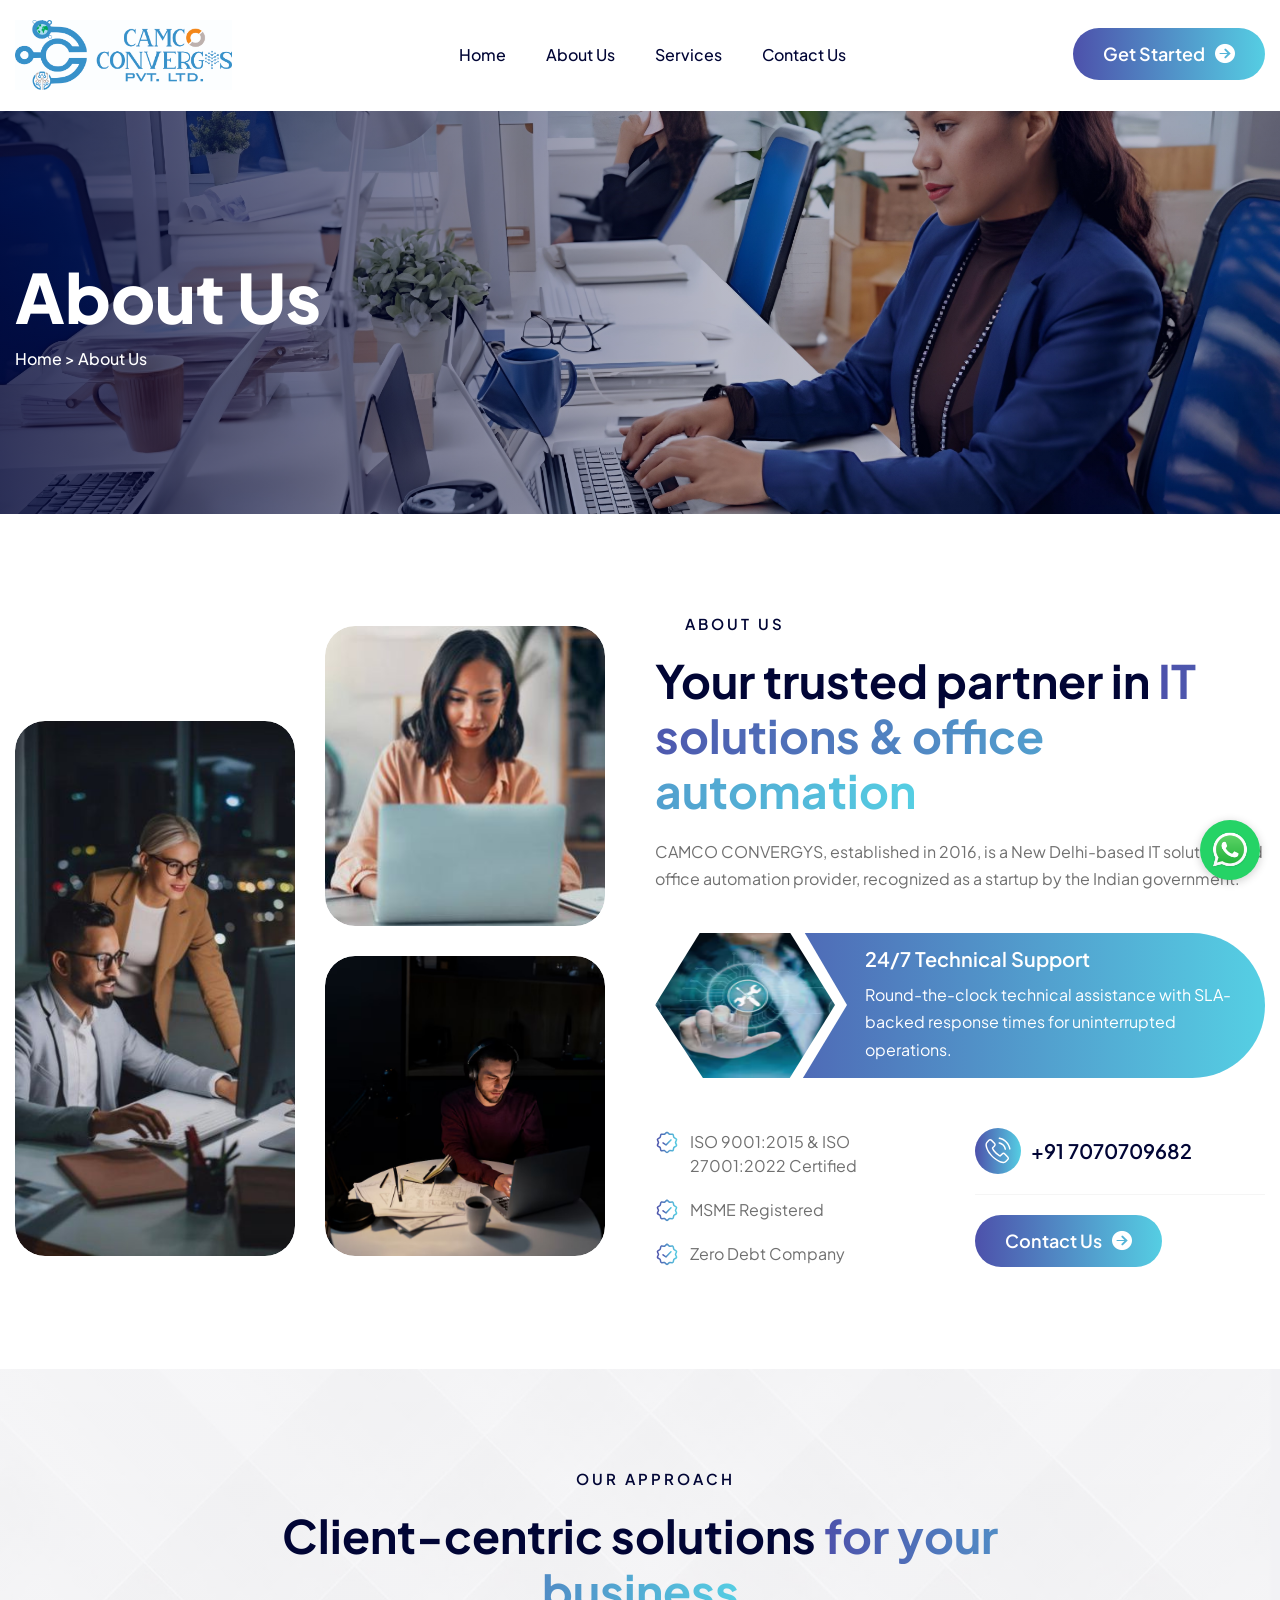
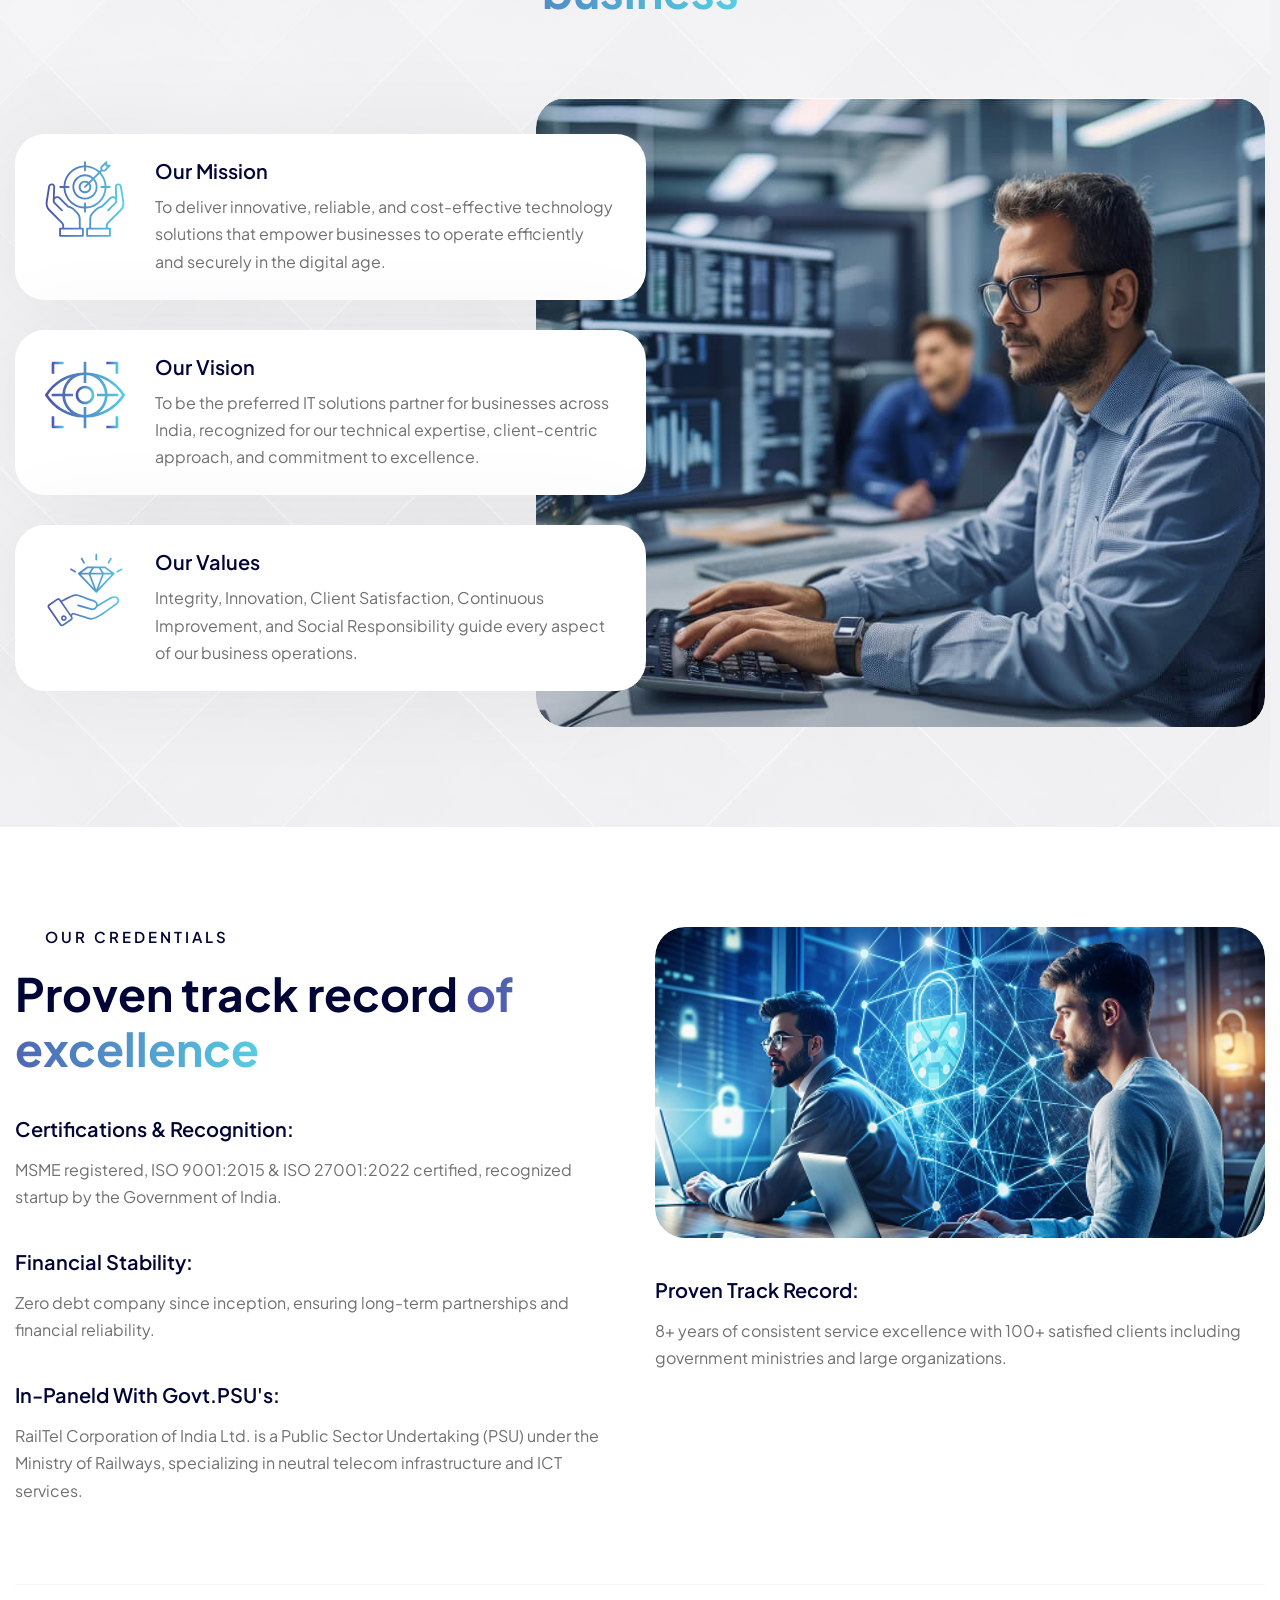
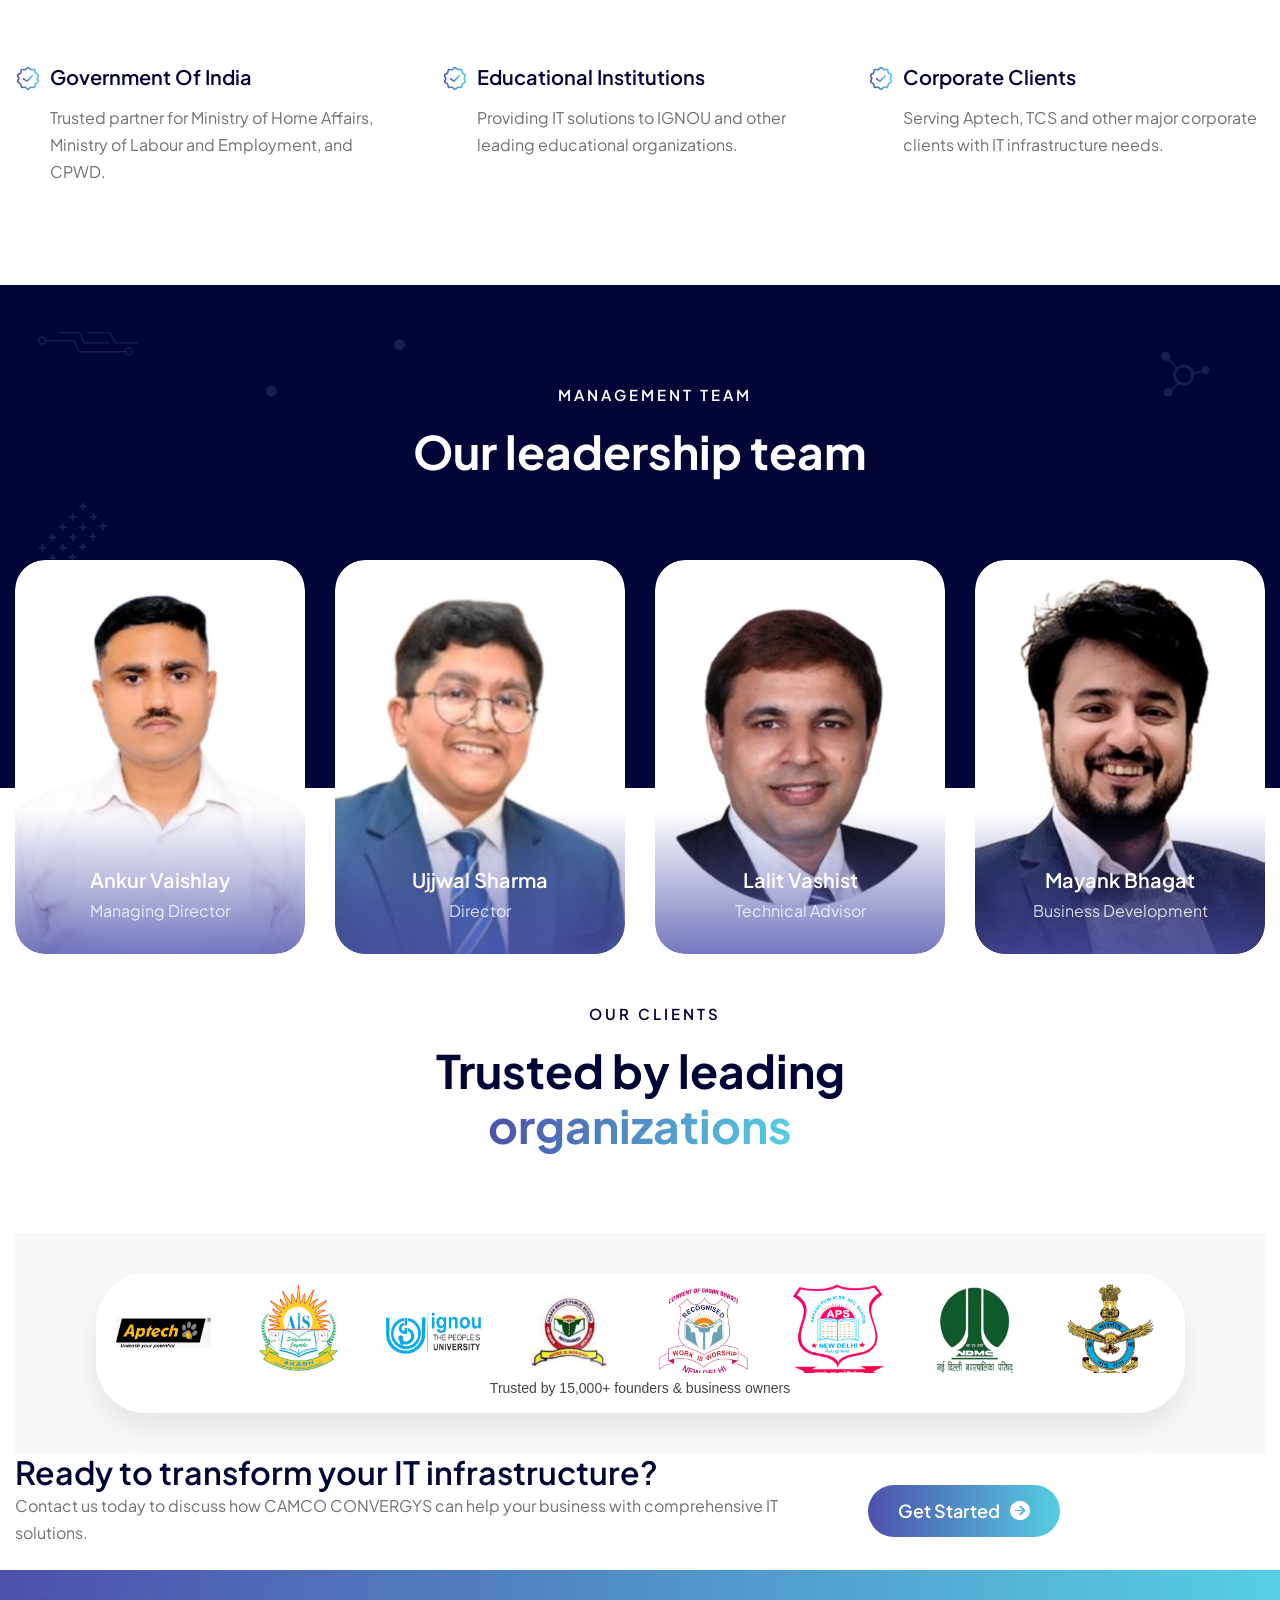
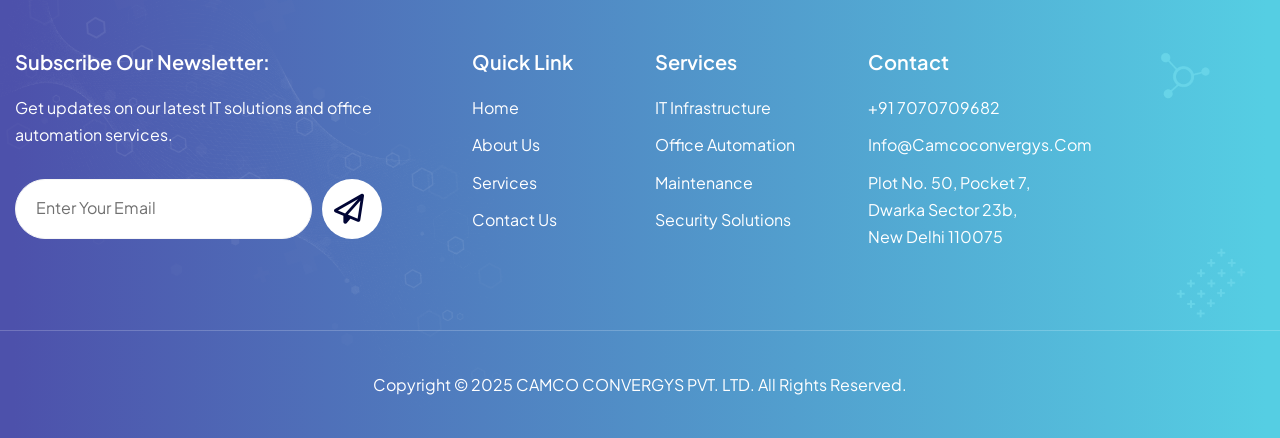
==== about.html @ 00eae4d6 "Initial" ====
<!doctype html>
<html lang="en">
  <head>
    <!-- Meta -->
    <meta charset="utf-8" />
    <meta http-equiv="X-UA-Compatible" content="IE=edge" />
    <meta
      name="viewport"
      content="width=device-width, initial-scale=1.0, maximum-scale=1"
    />
    <meta
      name="description"
      content="CAMCO CONVERGYS - IT Solutions and Office Automation Provider"
    />
    <meta
      name="keywords"
      content="IT solutions, office automation, security, infrastructure, technology"
    />
    <meta name="author" content="CAMCO CONVERGYS" />
    <!-- Page Title -->
    <title>About Us - CAMCO CONVERGYS</title>
    <!-- Favicon Icon -->
    <link rel="shortcut icon" type="image/x-icon" href="images/favicon.png" />
    <!-- Google Fonts Css-->
    <link rel="preconnect" href="https://fonts.googleapis.com/" />
    <link rel="preconnect" href="https://fonts.gstatic.com/" crossorigin />
    <link
      href="https://fonts.googleapis.com/css2?family=Plus+Jakarta+Sans:ital,wght@0,200..800;1,200..800&amp;display=swap"
      rel="stylesheet"
    />
    <!-- Bootstrap Css -->
    <link href="css/bootstrap.min.css" rel="stylesheet" media="screen" />
    <!-- SlickNav Css -->
    <link href="css/slicknav.min.css" rel="stylesheet" />
    <!-- Swiper Css -->
    <link rel="stylesheet" href="css/swiper-bundle.min.css" />
    <!-- Font Awesome Icon Css-->
    <link href="css/all.min.css" rel="stylesheet" media="screen" />
    <!-- Animated Css -->
    <link href="css/animate.css" rel="stylesheet" />
    <!-- Magnific Popup Core Css File -->
    <link rel="stylesheet" href="css/magnific-popup.css" />
    <!-- Mouse Cursor Css File -->
    <link rel="stylesheet" href="css/mousecursor.css" />
    <!-- Main Custom Css -->
    <link href="css/custom.css" rel="stylesheet" media="screen" />
  </head>

  <body>
    <!-- Header Start -->
    <header class="main-header">
      <div class="header-sticky">
        <nav class="navbar navbar-expand-lg">
          <div class="container">
            <!-- Logo Start -->
            <a class="navbar-brand" href="index.html">
              <img
                src="images/logo.jpg"
                alt="CAMCO CONVERGYS Logo"
                style="height: 70px"
              />
            </a>
            <!-- Logo End -->

            <!-- Main Menu Start -->
            <div class="collapse navbar-collapse main-menu">
              <div class="nav-menu-wrapper">
                <ul class="navbar-nav mr-auto" id="menu">
                  <li class="nav-item">
                    <a class="nav-link" href="index.html">Home</a>
                  </li>
                  <li class="nav-item">
                    <a class="nav-link" href="about.html">About Us</a>
                  </li>
                  <li class="nav-item">
                    <a class="nav-link" href="services.html">Services</a>
                  </li>
                  <li class="nav-item">
                    <a class="nav-link" href="contact.html">Contact Us</a>
                  </li>
                </ul>
              </div>

              <!-- Header Btn Start -->
              <div class="header-btn">
                <a href="contact.html" class="btn-default">get started</a>
              </div>
              <!-- Header Btn End -->
            </div>
            <!-- Main Menu End -->
            <div class="navbar-toggle"></div>
          </div>
        </nav>
        <div class="responsive-menu"></div>
      </div>
    </header>

    <!-- WhatsApp Floating Button -->
    <a
      href="https://wa.me/7070709682"
      class="whatsapp-float"
      target="_blank"
      aria-label="Chat on WhatsApp"
    >
      <img src="images/WhatsApp_icon.webp" alt="WhatsApp" />
    </a>

    <style>
      .whatsapp-float {
        position: fixed;
        bottom: 20px;
        right: 20px;
        z-index: 99999;
        background-color: #25d366;
        border-radius: 50%;
        padding: 10px;
        box-shadow: 0 2px 10px rgba(0, 0, 0, 0.2);
        transition: transform 0.3s ease;
      }

      .whatsapp-float:hover {
        transform: scale(1.1);
      }

      .whatsapp-float img {
        width: 40px;
        height: 40px;
        display: block;
      }

      @media (max-width: 768px) {
        .whatsapp-float {
          bottom: 15px;
          right: 15px;
        }

        .whatsapp-float img {
          width: 35px;
          height: 35px;
        }
      }
    </style>
    <!-- Header End -->

    <!-- Page Header Start -->
    <div class="page-header parallaxie">
      <div class="container">
        <div class="row align-items-center">
          <div class="col-lg-12">
            <!-- Page Header Box Start -->
            <div class="page-header-box">
              <h1 class="wow fadeInUp" data-cursor="-opaque">About Us</h1>
              <nav class="wow fadeInUp" data-wow-delay="0.2s">
                <ol class="breadcrumb">
                  <li class="breadcrumb-item">
                    <a href="index.html">Home</a> &gt; About us
                  </li>
                </ol>
              </nav>
            </div>
            <!-- Page Header Box End -->
          </div>
        </div>
      </div>
    </div>
    <!-- Page Header End -->

    <!-- About Us Section Start -->
    <div class="about-us">
      <div class="container">
        <div class="row align-items-center">
          <div class="col-lg-6">
            <!-- About Us Image Start -->
            <div class="about-us-image">
              <!-- About Image Box Start -->
              <div class="about-image-box about-img-1">
                <figure class="image-anime reveal">
                  <img src="images/about-image-1.jpg" alt="CAMCO Office" />
                </figure>
              </div>
              <!-- About Image Box End -->

              <!-- About Image Box Start -->
              <div class="about-image-box">
                <div class="about-img-2">
                  <figure class="image-anime reveal">
                    <img src="images/about-image-2.jpg" alt="CAMCO Team" />
                  </figure>
                </div>

                <div class="about-img-3">
                  <figure class="image-anime reveal">
                    <img
                      src="images/about-image-3.jpg"
                      alt="CAMCO Infrastructure"
                    />
                  </figure>
                </div>
              </div>
              <!-- About Image Box Start -->
            </div>
            <!-- About Us Image End -->
          </div>

          <div class="col-lg-6">
            <!-- About Us Content Start -->
            <div class="about-us-content">
              <!-- Section Title Start -->
              <div class="section-title">
                <h3 class="wow fadeInUp">about us</h3>
                <h2
                  class="wow fadeInUp"
                  data-wow-delay="0.2s"
                  data-cursor="-opaque"
                >
                  Your trusted partner in
                  <span>IT solutions & office automation</span>
                </h2>
                <p class="wow fadeInUp" data-wow-delay="0.4s">
                  CAMCO CONVERGYS, established in 2016, is a New Delhi-based IT
                  solutions and office automation provider, recognized as a
                  startup by the Indian government.
                </p>
              </div>
              <!-- Section Title End -->

              <!-- About Us Body Start -->
              <div class="about-us-body wow fadeInUp" data-wow-delay="0.6s">
                <!-- About Us Body Image Start -->
                <div class="about-us-body-img">
                  <figure class="image-anime">
                    <img src="images/about-body-img.png" alt="24/7 Support" />
                  </figure>
                </div>
                <!-- About Us Body Image End -->

                <!-- About Us Body Content Start -->
                <div class="about-us-body-content">
                  <h3>24/7 Technical Support</h3>
                  <p>
                    Round-the-clock technical assistance with SLA-backed
                    response times for uninterrupted operations.
                  </p>
                </div>
                <!-- About Us Body Content End -->
              </div>
              <!-- About Us Body End -->

              <!-- About Us Footer Start -->
              <div class="about-us-footer wow fadeInUp" data-wow-delay="0.8s">
                <!-- About Footer List Start -->
                <div class="about-footer-list">
                  <ul>
                    <li>ISO 9001:2015 & ISO 27001:2022 Certified</li>
                    <li>MSME Registered</li>
                    <li>Zero Debt Company</li>
                  </ul>
                </div>
                <!-- About Footer List End -->

                <!-- About Footer Content Start -->
                <div class="about-footer-content">
                  <!-- About Content Button Start -->
                  <div class="about-contact-btn">
                    <div class="icon-box">
                      <img src="images/icon-phone.svg" alt="Call Us" />
                    </div>

                    <div class="about-footer-btn-content">
                      <h3><a href="tel:+917070709682">+91 7070709682</a></h3>
                    </div>
                  </div>
                  <!-- About Content Button End -->

                  <!-- About Footer Button Start -->
                  <div class="about-footer-btn">
                    <a href="contact.html" class="btn-default">contact us</a>
                  </div>
                  <!-- About Footer Button End -->
                </div>
                <!-- About Footer Content End -->
              </div>
              <!-- About Us Footer End -->
            </div>
            <!-- About Us Content End -->
          </div>
        </div>
      </div>
    </div>
    <!-- About Us Section End -->

    <!-- Our Approach Section Start -->
    <div class="our-approach parallaxie">
      <div class="container">
        <div class="row section-row">
          <div class="col-lg-12">
            <!-- Section Title Start -->
            <div class="section-title">
              <h3 class="wow fadeInUp">Our Approach</h3>
              <h2
                class="wow fadeInUp"
                data-wow-delay="0.2s"
                data-cursor="-opaque"
              >
                Client-centric solutions <span>for your business</span>
              </h2>
            </div>
            <!-- Section Title End -->
          </div>
        </div>

        <div class="row align-items-center no-gutters">
          <div class="col-lg-5">
            <!-- Our Approach Content Start -->
            <div class="our-approach-content">
              <!-- Mission Vision Item Start -->
              <div class="mission-vision-item wow fadeInUp">
                <div class="icon-box">
                  <img src="images/icon-our-mission.svg" alt="Mission" />
                </div>
                <div class="mission-vision-content">
                  <h3>Our Mission</h3>
                  <p>
                    To deliver innovative, reliable, and cost-effective
                    technology solutions that empower businesses to operate
                    efficiently and securely in the digital age.
                  </p>
                </div>
              </div>
              <!-- Mission Vision Item End -->

              <!-- Mission Vision Item Start -->
              <div
                class="mission-vision-item wow fadeInUp"
                data-wow-delay="0.2s"
              >
                <div class="icon-box">
                  <img src="images/icon-our-vision.svg" alt="Vision" />
                </div>
                <div class="mission-vision-content">
                  <h3>Our Vision</h3>
                  <p>
                    To be the preferred IT solutions partner for businesses
                    across India, recognized for our technical expertise,
                    client-centric approach, and commitment to excellence.
                  </p>
                </div>
              </div>
              <!-- Mission Vision Item End -->

              <!-- Mission Vision Item Start -->
              <div
                class="mission-vision-item wow fadeInUp"
                data-wow-delay="0.4s"
              >
                <div class="icon-box">
                  <img src="images/icon-our-value.svg" alt="Values" />
                </div>
                <div class="mission-vision-content">
                  <h3>Our Values</h3>
                  <p>
                    Integrity, Innovation, Client Satisfaction, Continuous
                    Improvement, and Social Responsibility guide every aspect of
                    our business operations.
                  </p>
                </div>
              </div>
              <!-- Mission Vision Item End -->
            </div>
            <!-- Our Approach Content End -->
          </div>

          <div class="col-lg-7">
            <!-- Our Approach Image Start -->
            <div class="our-approach-image">
              <figure class="image-anime reveal">
                <img src="images/our-approach-image.jpg" alt="CAMCO Approach" />
              </figure>
            </div>
            <!-- Our Approach Image End -->
          </div>
        </div>
      </div>
    </div>
    <!-- Our Approach Section End -->

    <!-- Our Security Section Start -->
    <div class="our-security">
      <div class="container">
        <div class="row">
          <div class="col-lg-6">
            <!-- Our Security Content Start -->
            <div class="our-security-content">
              <!-- Section Title Start -->
              <div class="section-title">
                <h3 class="wow fadeInUp">Our credentials</h3>
                <h2
                  class="wow fadeInUp"
                  data-wow-delay="0.2s"
                  data-cursor="-opaque"
                >
                  Proven track record <span>of excellence</span>
                </h2>
              </div>
              <!-- Section Title End -->

              <!-- Security Content Box Start -->
              <div class="security-content-box">
                <!-- Security Content Item Start -->
                <div
                  class="security-content-item wow fadeInUp"
                  data-wow-delay="0.4s"
                >
                  <h3>Certifications & Recognition:</h3>
                  <p>
                    MSME registered, ISO 9001:2015 & ISO 27001:2022 certified,
                    recognized startup by the Government of India.
                  </p>
                </div>
                <!-- Security Content Item End -->

                <!-- Security Content Item Start -->
                <div
                  class="security-content-item wow fadeInUp"
                  data-wow-delay="0.6s"
                >
                  <h3>Financial Stability:</h3>
                  <p>
                    Zero debt company since inception, ensuring long-term
                    partnerships and financial reliability.
                  </p>
                </div>
                <!-- Security Content Item End -->

                <!-- NEW RailTel Content Item Start -->
                <div
                  class="security-content-item wow fadeInUp"
                  data-wow-delay="0.8s"
                >
                  <h3>In-paneld with Govt.PSU's:</h3>
                  <p>
                    RailTel Corporation of India Ltd. is a Public Sector
                    Undertaking (PSU) under the Ministry of Railways,
                    specializing in neutral telecom infrastructure and ICT
                    services.
                  </p>
                </div>
                <!-- NEW RailTel Content Item End -->
              </div>
              <!-- Security Content Box End -->
            </div>
            <!-- Our Security Content End -->
          </div>

          <div class="col-lg-6">
            <!-- Our Security Image Content Start -->
            <div class="our-security-image-content">
              <!-- Security Image Start -->
              <div class="security-image order-lg-1 order-2">
                <figure class="image-anime reveal">
                  <img
                    src="images/our-security-image.jpg"
                    alt="CAMCO Credentials"
                  />
                </figure>
              </div>
              <!-- Security Image End -->

              <!-- Security Content Item Start -->
              <div
                class="security-content-item order-lg-2 order-1 wow fadeInUp"
              >
                <h3>Proven Track Record:</h3>
                <p>
                  8+ years of consistent service excellence with 100+ satisfied
                  clients including government ministries and large
                  organizations.
                </p>
              </div>
              <!-- Security Content Item End -->
            </div>
            <!-- Our Security Image Content End -->
          </div>
          <div class="col-lg-12">
            <!-- Security List Start -->
            <div class="security-list">
              <!-- Security List Item Start -->
              <div class="security-list-item wow fadeInUp">
                <h3>Government of India</h3>
                <p>
                  Trusted partner for Ministry of Home Affairs, Ministry of
                  Labour and Employment, and CPWD.
                </p>
              </div>
              <!-- Security List Item End -->

              <!-- Security List Item Start -->
              <div
                class="security-list-item wow fadeInUp"
                data-wow-delay="0.2s"
              >
                <h3>Educational Institutions</h3>
                <p>
                  Providing IT solutions to IGNOU and other leading educational
                  organizations.
                </p>
              </div>
              <!-- Security List Item End -->

              <!-- Security List Item Start -->
              <div
                class="security-list-item wow fadeInUp"
                data-wow-delay="0.4s"
              >
                <h3>Corporate Clients</h3>
                <p>
                  Serving Aptech, TCS and other major corporate clients with IT
                  infrastructure needs.
                </p>
              </div>
              <!-- Security List Item End -->

              <!-- NEW RailTel List Item Start -->
              <!-- <div class="security-list-item wow fadeInUp" data-wow-delay="0.6s">
                            <h3>PSU Collaborations</h3>
                            <p>Partnering with PSUs for specialized ICT infrastructure and telecom solutions.</p>
                        </div> -->
              <!-- NEW RailTel List Item End -->
            </div>
            <!-- Security List End -->
          </div>
        </div>
      </div>
    </div>
    <!-- Our Security Section End -->

    <!-- Our Team Section Start -->
    <div class="our-team">
      <div class="container">
        <div class="row section-row">
          <div class="col-lg-12">
            <!-- Section Title Start -->
            <div class="section-title dark-section">
              <h3 class="wow fadeInUp">Management team</h3>
              <h2
                class="wow fadeInUp"
                data-wow-delay="0.2s"
                data-cursor="-opaque"
              >
                Our leadership team
              </h2>
            </div>
            <!-- Section Title End -->
          </div>
        </div>

        <div class="row">
          <div class="col-lg-3 col-md-6">
            <!-- Team Item Start -->
            <div class="team-item wow fadeInUp">
              <!-- Team Image Start -->
              <div class="team-image">
                <a href="team-single.html" data-cursor-text="View">
                  <figure class="image-anime">
                    <img src="images/team-1.jpg" alt="Ankur Vaishlay" />
                  </figure>
                </a>

                <!-- Team Social Icon Start -->
                <div class="team-social-icon">
                  <ul>
                    <li>
                      <a href="#"><i class="fa-brands fa-linkedin-in"></i></a>
                    </li>
                  </ul>
                </div>
                <!-- Team Social Icon End -->
              </div>
              <!-- Team Image End -->

              <!-- Team Content Start -->
              <div class="team-content">
                <h3><a href="team-single.html">Ankur Vaishlay</a></h3>
                <p>Managing Director</p>
              </div>
              <!-- Team Content End -->
            </div>
            <!-- Team Item End -->
          </div>

          <div class="col-lg-3 col-md-6">
            <!-- Team Item Start -->
            <div class="team-item wow fadeInUp" data-wow-delay="0.2s">
              <!-- Team Image Start -->
              <div class="team-image">
                <a href="team-single.html" data-cursor-text="View">
                  <figure class="image-anime">
                    <img src="images/team-2.jpg" alt="Ujjwal Sharma" />
                  </figure>
                </a>

                <!-- Team Social Icon Start -->
                <div class="team-social-icon">
                  <ul>
                    <li>
                      <a href="#"><i class="fa-brands fa-linkedin-in"></i></a>
                    </li>
                  </ul>
                </div>
                <!-- Team Social Icon End -->
              </div>
              <!-- Team Image End -->

              <!-- Team Content Start -->
              <div class="team-content">
                <h3><a href="team-single.html">Ujjwal Sharma</a></h3>
                <p>Director</p>
              </div>
              <!-- Team Content End -->
            </div>
            <!-- Team Item End -->
          </div>

          <div class="col-lg-3 col-md-6">
            <!-- Team Item Start -->
            <div class="team-item wow fadeInUp" data-wow-delay="0.4s">
              <!-- Team Image Start -->
              <div class="team-image">
                <a href="team-single.html" data-cursor-text="View">
                  <figure class="image-anime">
                    <img src="images/team-3.jpg" alt="Lalit Vashist" />
                  </figure>
                </a>

                <!-- Team Social Icon Start -->
                <div class="team-social-icon">
                  <ul>
                    <li>
                      <a href="#"><i class="fa-brands fa-linkedin-in"></i></a>
                    </li>
                  </ul>
                </div>
                <!-- Team Social Icon End -->
              </div>
              <!-- Team Image End -->

              <!-- Team Content Start -->
              <div class="team-content">
                <h3><a href="team-single.html">Lalit Vashist</a></h3>
                <p>Technical Advisor</p>
              </div>
              <!-- Team Content End -->
            </div>
            <!-- Team Item End -->
          </div>

          <div class="col-lg-3 col-md-6">
            <!-- Team Item Start -->
            <div class="team-item wow fadeInUp" data-wow-delay="0.6s">
              <!-- Team Image Start -->
              <div class="team-image">
                <a href="team-single.html" data-cursor-text="View">
                  <figure class="image-anime">
                    <img src="images/team-4.jpg" alt="Mayank Bhagat" />
                  </figure>
                </a>

                <!-- Team Social Icon Start -->
                <div class="team-social-icon">
                  <ul>
                    <li>
                      <a href="#"><i class="fa-brands fa-linkedin-in"></i></a>
                    </li>
                  </ul>
                </div>
                <!-- Team Social Icon End -->
              </div>
              <!-- Team Image End -->

              <!-- Team Content Start -->
              <div class="team-content">
                <h3><a href="team-single.html">Mayank Bhagat</a></h3>
                <p>Business Development</p>
              </div>
              <!-- Team Content End -->
            </div>
            <!-- Team Item End -->
          </div>
        </div>
      </div>
    </div>
    <!-- Our Team Section End -->

    <!-- Our Clients Section Start -->
    <div class="our-clients">
      <div class="container">
        <div class="row section-row">
          <div class="col-lg-12">
            <!-- Section Title Start -->
            <div class="section-title">
              <h3 class="wow fadeInUp">Our Clients</h3>
              <h2
                class="wow fadeInUp"
                data-wow-delay="0.2s"
                data-cursor="-opaque"
              >
                Trusted by leading <span>organizations</span>
              </h2>
            </div>
            <!-- Section Title End -->
          </div>
        </div>

        <!-- Logo Slider Section -->
        <section class="logo-section">
          <div class="logo-slider-container">
            <div class="logo-slider-wrapper">
              <div class="logo-slider-track">
                <img src="./images/clients/client1.jpg" alt="Logo" />
                <img src="./images/clients/client2.jpg" alt="Logo" />
                <img src="./images/clients/client3.jpg" alt="Logo" />
                <img src="./images/clients/client4.jpg" alt="Logo" />
                <img src="./images/clients/client5.jpg" alt="Logo" />
                <img src="./images/clients/client6.jpg" alt="Logo" />
                <img src="./images/clients/client8.jpg" alt="Logo" />
                <img src="./images/clients/client9.jpg" alt="Logo" />
                <img src="./images/clients/client10.jpg" alt="Logo" />
                <img src="./images/clients/client11.jpg" alt="Logo" />
                <img src="./images/clients/client12.jpg" alt="Logo" />
                <img src="./images/clients/client13.jpg" alt="Logo" />
                <img src="./images/clients/client14.jpg" alt="Logo" />
                <img src="./images/clients/client15.jpg" alt="Logo" />
                <img src="./images/clients/client16.jpg" alt="Logo" />
                <img src="./images/clients/client17.jpg" alt="Logo" />
                <img src="./images/clients/client18.jpg" alt="Logo" />

                <!-- Duplicates for loop -->
                <img src="./images/clients/client1.jpg" alt="Logo" />
                <img src="./images/clients/client2.jpg" alt="Logo" />
                <img src="./images/clients/client3.jpg" alt="Logo" />
                <img src="./images/clients/client4.jpg" alt="Logo" />
                <img src="./images/clients/client5.jpg" alt="Logo" />
                <img src="./images/clients/client6.jpg" alt="Logo" />
                <img src="./images/clients/client8.jpg" alt="Logo" />
                <img src="./images/clients/client9.jpg" alt="Logo" />
                <img src="./images/clients/client10.jpg" alt="Logo" />
                <img src="./images/clients/client11.jpg" alt="Logo" />
                <img src="./images/clients/client12.jpg" alt="Logo" />
                <img src="./images/clients/client13.jpg" alt="Logo" />
                <img src="./images/clients/client14.jpg" alt="Logo" />
                <img src="./images/clients/client15.jpg" alt="Logo" />
                <img src="./images/clients/client16.jpg" alt="Logo" />
                <img src="./images/clients/client17.jpg" alt="Logo" />
                <img src="./images/clients/client18.jpg" alt="Logo" />
              </div>
            </div>
            <div class="slider-text">
              Trusted by 15,000+ founders & business owners
            </div>
          </div>
        </section>

        <style>
          /* Base section styling */
          .logo-section {
            text-align: center;
            padding: 40px 20px;
            font-family: "Segoe UI", sans-serif;
            background-color: #f8f8f8;
          }

          /* Card style */
          .logo-slider-container {
            width: 90%;
            max-width: 1100px;
            margin: 0 auto;
            background: #ffffff;
            border-radius: 50px;
            box-shadow: 0 15px 30px rgba(0, 0, 0, 0.08);
            overflow: hidden;
            position: relative;
            height: 140px;
            /* Increased card height */
            display: flex;
            flex-direction: column;
            justify-content: space-between;
            padding: 10px 0;
          }

          /* Scrolling area */
          .logo-slider-wrapper {
            overflow: hidden;
            width: 100%;
            height: 100px;
            /* Increased height */
          }

          .logo-slider-track {
            display: flex;
            width: max-content;
            animation: scroll 30s linear infinite;
            align-items: center;
          }

          /* Logo style */
          .logo-slider-track img {
            height: 100px;
            /* Increased logo height */
            margin: 0 20px;
            opacity: 1;
            transition: none;
          }

          /* Text inside card */
          .slider-text {
            font-size: 14px;
            color: #444;
            font-weight: 500;
            height: 30px;
            line-height: 30px;
          }

          /* Animation */
          @keyframes scroll {
            0% {
              transform: translateX(0);
            }

            100% {
              transform: translateX(-50%);
            }
          }
        </style>
      </div>
    </div>
    <!-- Our Clients Section End -->

    <!-- CTA Section Start -->
    <div class="cta-section">
      <div class="container">
        <div class="row align-items-center">
          <div class="col-lg-8">
            <div class="cta-content">
              <h2 class="wow fadeInUp">
                Ready to transform your IT infrastructure?
              </h2>
              <p class="wow fadeInUp" data-wow-delay="0.2s">
                Contact us today to discuss how CAMCO CONVERGYS can help your
                business with comprehensive IT solutions.
              </p>
            </div>
          </div>
          <div class="col-lg-4">
            <div class="cta-btn wow fadeInUp" data-wow-delay="0.4s">
              <a href="contact.html" class="btn-default">Get Started</a>
            </div>
          </div>
        </div>
      </div>
    </div>
    <!-- CTA Section End -->

    <!-- Main Footer Section Start -->
    <footer class="main-footer">
      <div class="container">
        <div class="row">
          <div class="col-lg-4">
            <!-- Footer Newsletter Form Start -->
            <div class="footer-links footer-newsletter-form">
              <h3>Subscribe our newsletter:</h3>
              <p>
                Get updates on our latest IT solutions and office automation
                services.
              </p>
              <form id="newsletterForm" action="contact.html" method="POST">
                <div class="form-group">
                  <input
                    type="email"
                    name="email"
                    class="form-control"
                    id="mail"
                    placeholder="Enter Your Email"
                  />
                  <button type="submit" class="newsletter-btn">
                    <i class="fa-regular fa-paper-plane"></i>
                  </button>
                </div>
              </form>
            </div>
            <!-- Footer Newsletter Form End -->
          </div>

          <div class="col-lg-2 col-md-3 col-6">
            <!-- Footer Links Start -->
            <div class="footer-links footer-quick-links">
              <h3>Quick link</h3>
              <ul>
                <li><a href="index.html">home</a></li>
                <li><a href="about.html">about us</a></li>
                <li><a href="services.html">services</a></li>
                <li><a href="contact.html">contact us</a></li>
              </ul>
            </div>
            <!-- Footer Links End -->
          </div>

          <div class="col-lg-2 col-md-3 col-6">
            <!-- Footer Links Start -->
            <div class="footer-links">
              <h3>Services</h3>
              <ul>
                <li><a href="">IT Infrastructure</a></li>
                <li><a href="">Office Automation</a></li>
                <li><a href="">Maintenance</a></li>
                <li><a href="">Security Solutions</a></li>
              </ul>
            </div>
            <!-- Footer Links End -->
          </div>

          <div class="col-lg-2 col-md-3 col-6">
            <!-- Footer Links Start -->
            <div class="footer-links">
              <h3>Contact</h3>
              <ul>
                <li><a href="tel:+917070709682">+91 7070709682</a></li>
                <li>
                  <a href="mailto:info@camcoconvergys.com"
                    >info@camcoconvergys.com</a
                  >
                </li>
                <li>
                  Plot No. 50, Pocket 7, Dwarka Sector 23b, New Delhi 110075
                </li>
              </ul>
            </div>
            <!-- Footer Links End -->
          </div>
        </div>
      </div>

      <!-- Footer Copyright Start -->
      <div class="footer-copyright">
        <div class="container">
          <div class="row">
            <div class="col-md-12">
              <!-- Footer Copyright Text Start -->
              <div class="footer-copyright-text">
                <p>
                  Copyright © 2025 CAMCO CONVERGYS PVT. LTD. All Rights
                  Reserved.
                </p>
              </div>
              <!-- Footer Copyright Text End -->
            </div>
          </div>
        </div>
      </div>
      <!-- Footer Copyright End -->
    </footer>
    <!-- Main Footer Section End -->

    <!-- for lazy loading -->
    <script>
      document.addEventListener("DOMContentLoaded", function () {
        const lazyElements = document.querySelectorAll(
          "img, iframe, video source",
        );

        // Step 1: Move src to data-src if not already set
        lazyElements.forEach((el) => {
          if (!el.dataset.src && el.src) {
            el.dataset.src = el.src;
            el.removeAttribute("src"); // prevent immediate loading
          }
        });

        // Step 2: Lazy load with IntersectionObserver
        if ("IntersectionObserver" in window) {
          let observer = new IntersectionObserver(function (entries, observer) {
            entries.forEach((entry) => {
              if (entry.isIntersecting) {
                const el = entry.target;

                if (el.dataset.src) {
                  el.src = el.dataset.src;
                  // console.log("Lazy loading:", el.dataset.src); //only for test
                }

                if (el.tagName === "SOURCE") {
                  const video = el.closest("video");
                  if (video) video.load();
                }

                observer.unobserve(el);
              }
            });
          });

          lazyElements.forEach((el) => {
            if (el.dataset.src) observer.observe(el);
          });
        } else {
          // Fallback for older browsers
          lazyElements.forEach((el) => {
            if (el.dataset.src) {
              el.src = el.dataset.src;
              if (el.tagName === "SOURCE") {
                const video = el.closest("video");
                if (video) video.load();
              }
            }
          });
        }
      });
    </script>

    <!-- Jquery Library File -->
    <script src="js/jquery-3.7.1.min.js"></script>
    <!-- Bootstrap js file -->
    <script src="js/bootstrap.min.js"></script>
    <!-- Validator js file -->
    <script src="js/validator.min.js"></script>
    <!-- SlickNav js file -->
    <script src="js/jquery.slicknav.js"></script>
    <!-- Swiper js file -->
    <script src="js/swiper-bundle.min.js"></script>
    <!-- Counter js file -->
    <script src="js/jquery.waypoints.min.js"></script>
    <script src="js/jquery.counterup.min.js"></script>
    <!-- Magnific js file -->
    <script src="js/jquery.magnific-popup.min.js"></script>
    <!-- SmoothScroll -->
    <script src="js/SmoothScroll.js"></script>
    <!-- Parallax js -->
    <script src="js/parallaxie.js"></script>
    <!-- MagicCursor js file -->
    <script src="js/gsap.min.js"></script>
    <script src="js/magiccursor.js"></script>
    <!-- Text Effect js file -->
    <script src="js/SplitText.js"></script>
    <script src="js/ScrollTrigger.min.js"></script>
    <!-- YTPlayer js File -->
    <script src="js/jquery.mb.YTPlayer.min.js"></script>
    <!-- Wow js file -->
    <script src="js/wow.min.js"></script>
    <!-- Main Custom js file -->
    <script src="js/function.js"></script>
  </body>
</html>
---- css/mousecursor.css ----
/*! normalize.css v7.0.0 | MIT License | github.com/necolas/normalize.css */
.cb-cursor {
	position: fixed;
	top: 0;
	left: 0;
	z-index: 150;
	contain: layout style size;
	pointer-events: none;
	will-change: transform;
	-webkit-transition: opacity 0.3s, color 0.4s;
	-o-transition: opacity 0.3s, color 0.4s;
	-moz-transition: opacity 0.3s, color 0.4s;
	transition: opacity 0.3s, color 0.4s;
}

.cb-cursor:before {
	content: "";
	position: absolute;
	top: -24px;
	left: -24px;
	display: block;
	width: 48px;
	height: 48px;
	-webkit-transform: scale(0);
	-moz-transform: scale(0);
	-ms-transform: scale(0);
	-o-transform: scale(0);
	transform: scale(0);
	-webkit-border-radius: 50%;
	-moz-border-radius: 50%;
	border-radius: 50%;
	-webkit-transition: opacity 0.1s, -webkit-transform 0.3s ease-in-out;
	transition: opacity 0.1s, -webkit-transform 0.3s ease-in-out;
	-o-transition: opacity 0.1s, -o-transform 0.3s ease-in-out;
	-moz-transition: transform 0.3s ease-in-out, opacity 0.1s, -moz-transform 0.3s ease-in-out;
	transition: transform 0.3s ease-in-out, opacity 0.1s;
	transition: transform 0.3s ease-in-out, opacity 0.1s, -webkit-transform 0.3s ease-in-out, -moz-transform 0.3s ease-in-out, -o-transform 0.3s ease-in-out;
}

.cb-cursor-text {
	position: absolute;
	top: -18px;
	left: -18px;
	width: 36px;
	height: 36px;
	display: -webkit-box;
	display: -webkit-flex;
	display: -moz-box;
	display: -ms-flexbox;
	display: flex;
	-webkit-box-align: center;
	-webkit-align-items: center;
	-moz-box-align: center;
	-ms-flex-align: center;
	align-items: center;
	-webkit-box-pack: center;
	-webkit-justify-content: center;
	-moz-box-pack: center;
	-ms-flex-pack: center;
	justify-content: center;
	-webkit-transform: scale(0) rotate(10deg);
	-moz-transform: scale(0) rotate(10deg);
	-ms-transform: scale(0) rotate(10deg);
	-o-transform: scale(0) rotate(10deg);
	transform: scale(0) rotate(10deg);
	opacity: 0;
	color: white;
	font-size: 16px;
	line-height: 20px;
	text-align: center;
	letter-spacing: -0.01em;
	-webkit-transition: opacity 0.4s, -webkit-transform 0.3s;
	transition: opacity 0.4s, -webkit-transform 0.3s;
	-o-transition: opacity 0.4s, -o-transform 0.3s;
	-moz-transition: opacity 0.4s, transform 0.3s, -moz-transform 0.3s;
	transition: opacity 0.4s, transform 0.3s;
	transition: opacity 0.4s, transform 0.3s, -webkit-transform 0.3s, -moz-transform 0.3s, -o-transform 0.3s;
}

@supports (mix-blend-mode: exclusion) {
	.cb-cursor.-exclusion, .cb-cursor.-opaque {
		mix-blend-mode: exclusion;
	}
}

@supports (mix-blend-mode: exclusion) {
	.cb-cursor.-exclusion:before, .cb-cursor.-opaque:before {
		background: white;
	}
}

.cb-cursor.-normal, .cb-cursor.-text {
	mix-blend-mode: normal;
}

.cb-cursor.-normal:before, .cb-cursor.-text:before {
	background: currentColor;
}

.cb-cursor.-inverse {
	color: white;
}

.cb-cursor.-visible:before {
	-webkit-transform: scale(0.2);
	-moz-transform: scale(0.2);
	-ms-transform: scale(0.2);
	-o-transform: scale(0.2);
	transform: scale(0.2);
}

.cb-cursor.-visible.-active:before {
	-webkit-transform: scale(0.23);
	-moz-transform: scale(0.23);
	-ms-transform: scale(0.23);
	-o-transform: scale(0.23);
	transform: scale(0.23);
	-webkit-transition-duration: 0.2s;
	-moz-transition-duration: 0.2s;
	-o-transition-duration: 0.2s;
	transition-duration: 0.2s;
}

.cb-cursor.-pointer:before {
	-webkit-transform: scale(0);
	-moz-transform: scale(0);
	-ms-transform: scale(0);
	-o-transform: scale(0);
	transform: scale(0);
}

.cb-cursor.-text:before {
	background: #000;
	opacity: 0.80;
	backdrop-filter: blur(10);
	-webkit-transform: scale(1.7);
	-moz-transform: scale(1.7);
	-ms-transform: scale(1.7);
	-o-transform: scale(1.7);
	transform: scale(1.7);
}

.cb-cursor.-text .cb-cursor-text {
	opacity: 1;
	-webkit-transform: scale(1);
	-moz-transform: scale(1);
	-ms-transform: scale(1);
	-o-transform: scale(1);
	transform: scale(1);
}

.cb-cursor.-text.-active:before {
	-webkit-transform: scale(1.6);
	-moz-transform: scale(1.6);
	-ms-transform: scale(1.6);
	-o-transform: scale(1.6);
	transform: scale(1.6);
	-webkit-transition-duration: 0.2s;
	-moz-transition-duration: 0.2s;
	-o-transition-duration: 0.2s;
	transition-duration: 0.2s;
}

.cb-cursor.-opaque:before {
	-webkit-transform: scale(1.32);
	-moz-transform: scale(1.32);
	-ms-transform: scale(1.32);
	-o-transform: scale(1.32);
	transform: scale(1.32);
}

.cb-cursor.-opaque.-active:before {
	-webkit-transform: scale(1.2);
	-moz-transform: scale(1.2);
	-ms-transform: scale(1.2);
	-o-transform: scale(1.2);
	transform: scale(1.2);
}

.cb-cursor.-lg:before {
	-webkit-transform: scale(2);
	-moz-transform: scale(2);
	-ms-transform: scale(2);
	-o-transform: scale(2);
	transform: scale(2);
}

.cb-cursor.-hidden:before {
	-webkit-transform: scale(0);
	-moz-transform: scale(0);
	-ms-transform: scale(0);
	-o-transform: scale(0);
	transform: scale(0);
}

.-color-red {
	color: red;
}

.-color-green {
	color: #51c67d;
}

.cb-demo {
	background: #fff;
}

.cb-demo-content {
	display: -webkit-box;
	display: -webkit-flex;
	display: -moz-box;
	display: -ms-flexbox;
	display: flex;
	-webkit-box-align: center;
	-webkit-align-items: center;
	-moz-box-align: center;
	-ms-flex-align: center;
	align-items: center;
	-webkit-box-pack: center;
	-webkit-justify-content: center;
	-moz-box-pack: center;
	-ms-flex-pack: center;
	justify-content: center;
	height: 100vh;
}

.cb-demo-container {
	padding: 0 20px;
}

@media (min-width: 1600px) {
	.cb-demo-container {
		padding: 0 120px;
	}
}

.cb-demo-row {
	display: -webkit-box;
	display: -webkit-flex;
	display: -moz-box;
	display: -ms-flexbox;
	display: flex;
	-webkit-box-pack: center;
	-webkit-justify-content: center;
	-moz-box-pack: center;
	-ms-flex-pack: center;
	justify-content: center;
	text-align: center;
	margin: 30px 0;
}

@media (min-width: 1600px) {
	.cb-demo-row {
		margin: 60px 0;
	}
}

.cb-demo-item {
	position: relative;
	-webkit-box-flex: 1;
	-webkit-flex: 1;
	-moz-box-flex: 1;
	-ms-flex: 1;
	flex: 1;
	padding: 50px 30px;
	margin: 0 20px;
	color: #000;
}

@media (min-width: 1600px) {
	.cb-demo-item {
		padding: 90px 30px;
		margin: 0 30px;
	}
}

.cb-demo-item-title {
	position: relative;
	margin: 0 0 25px 0;
	font-size: 30px;
	font-weight: bold;
}

.cb-demo-item-text {
	position: relative;
	max-width: 70%;
	margin: 0 auto;
	color: rgba(0, 0, 0, 0.5);
	font-size: 16px;
	font-weight: 300;
	line-height: 150%;
}

.cb-demo-item:before {
	content: "";
	display: block;
	position: absolute;
	top: 0;
	left: 0;
	right: 0;
	bottom: 0;
	-webkit-border-radius: 30px;
	-moz-border-radius: 30px;
	border-radius: 30px;
	background: #f8f8f8;
	-webkit-transition: -webkit-box-shadow 0.2s;
	transition: -webkit-box-shadow 0.2s;
	-o-transition: box-shadow 0.2s;
	-moz-transition: box-shadow 0.2s, -moz-box-shadow 0.2s;
	transition: box-shadow 0.2s;
	transition: box-shadow 0.2s, -webkit-box-shadow 0.2s, -moz-box-shadow 0.2s;
}
---- css/custom.css ----
/************************************/
/*** 	 01. Global Variables	  ***/
/************************************/	

:root{
	--primary-color				: #010535;
	--secondary-color			: #F2F2F5;
	--text-color				: #707070;
	--accent-color				: #4D51AB;
	--accent-secondary-color	: #55CEE3;
	--white-color				: #FFFFFF;
	--divider-color				: #F5F5F5;
	--dark-divider-color		: #FFFFFF33;
	--error-color				: rgb(230, 87, 87);
	--default-font				: "Plus Jakarta Sans", sans-serif;
}

/************************************/
/*** 	   02. General css		  ***/
/************************************/

body{
	font-family: var(--default-font);
	font-size: 16px;
	font-weight: 400;
	line-height: 1em;
	background-color: var(--white-color);
	color: var(--text-color);
}

::-webkit-scrollbar-track{
	background-color: var(--secondary-color);
	border-left: 1px solid var(--secondary-color);
}
::-webkit-scrollbar{
	width: 7px;
	background-color: var(--secondary-color);
}
::-webkit-scrollbar-thumb{
	background: linear-gradient(180deg, var(--accent-color) 1.15%, var(--accent-secondary-color) 98.84%);
}

p{
	line-height: 1.7em;
	margin-bottom: 1.5em;
}

h1,
h2,
h3,
h4,
h5,
h6{
	margin : 0;
	font-weight: 600;
	line-height: 1.2em;
	color: var(--primary-color);
}

figure{
	margin: 0;
}

img{
	max-width: 100%;
}

a{
	text-decoration: none;
}

a:hover{
	text-decoration: none;
	outline: 0;
}

a:focus{
	text-decoration: none;
	outline: 0;
}

html,
body{
	width: 100%;
	overflow-x: clip;
}

.container{
	max-width: 1300px;
}

.container,
.container-fluid,
.container-lg,
.container-md,
.container-sm,
.container-xl,
.container-xxl{
    padding-right: 15px;
    padding-left: 15px;
}

.image-anime{
	position: relative;
	overflow: hidden;
}

.image-anime:after{
	content: "";
	position: absolute;
    width: 200%;
    height: 0%;
    left: 50%;
    top: 50%;
    background-color: rgba(255,255,255,.3);
    transform: translate(-50%,-50%) rotate(-45deg);
    z-index: 1;
}

.image-anime:hover:after{
    height: 250%;
    transition: all 600ms linear;
    background-color: transparent;
}

.reveal{
	position: relative;
    display: -webkit-inline-box;
    display: -ms-inline-flexbox;
    display: inline-flex;
    visibility: hidden;
    overflow: hidden;
}

.reveal img{
    height: 100%;
    width: 100%;
    -o-object-fit: cover;
    object-fit: cover;
    -webkit-transform-origin: left;
    transform-origin: left;
}

.row{
    margin-right: -15px;
    margin-left: -15px;
}

.row > *{
	padding-right: 15px;
	padding-left: 15px;
}

.row.no-gutters{
    margin-right: 0px;
    margin-left: 0px;
}

.row.no-gutters > *{
    padding-right: 0px;
    padding-left: 0px;
}

.btn-default{
	position: relative;
	display: inline-block;
    background: linear-gradient(to right, var(--accent-color) 0%, var(--accent-secondary-color) 50%, var(--accent-color) 100%);
    background-size: 200% auto;
    border-radius: 100px;
    color: var(--white-color);
    font-size: 18px;
    font-weight: 600;
	line-height: 1em;
    text-transform: capitalize;
    border: none;
    padding: 17px 60px 17px 30px;
    transition: all 0.4s ease-in-out;
	overflow: hidden;
	z-index: 0;
}

.btn-default:hover{
	background-position: right center;
}

.btn-default::before{
	content: '\f0a9';
	font-family: 'Font Awesome 6 Free';
	position: absolute;
	top: 50%;
	right: 0;
	transform: translate(-30px, -50%);
	font-size: 20px;
	color: var(--white-color);
	border-radius: 50%;
	transition: all 0.4s ease-in-out;
}

.btn-default:hover::before{
	transform: translate(-27px, -50%);
}

.btn-default.btn-highlighted{
	background: var(--white-color);
	color: var(--accent-color);
}

.btn-default.btn-highlighted::before{
	color: var(--accent-color);
}

.btn-default.btn-highlighted::after{
	content: '';
    display: block;
    position: absolute;
    top: 0;
    left: auto;
    right: 0;
    bottom: 0;
    width: 0;
    height: 100%;
	background: linear-gradient(90.15deg, var(--accent-color) 1.15%, var(--accent-secondary-color) 98.84%);
    border-radius: 100px;
    transition: 0.4s ease-in-out;
    z-index: -1;
}

.btn-default.btn-highlighted:hover{
	background-color: transparent;
	color: var(--white-color);
}

.btn-default.btn-highlighted:hover::before{
	color: var(--white-color);
}

.btn-default.btn-highlighted:hover:after{
    width: 100%;
    left: 0;
    right: auto;
}

.cb-cursor:before{
	background: linear-gradient(90.15deg, var(--accent-color) 1.15%, var(--accent-secondary-color) 98.84%);
}

.preloader{
    position: fixed;
	top: 0;
	left: 0;
	right: 0;
	bottom: 0;
	z-index: 1000;
	background: linear-gradient(90.15deg, var(--accent-color) 1.15%, var(--accent-secondary-color) 98.84%);
	display: flex;
	align-items: center;
	justify-content: center;
}

.loading-container,
.loading{
	height: 100px;
	position: relative;
	width: 100px;
	border-radius: 100%;
}

.loading-container{
	margin: 40px auto;
}

.loading{
	border: 1px solid transparent;
	border-color: transparent var(--white-color) transparent var(--white-color);
	animation: rotate-loading 1.5s linear 0s infinite normal;
	transform-origin: 50% 50%;
}

.loading-container:hover .loading,
.loading-container .loading{
	transition: all 0.5s ease-in-out;
}

#loading-icon{
	position: absolute;
	top: 50%;
	left: 50%;
	max-width: 66px;
	transform: translate(-50%, -50%);
}

@keyframes rotate-loading{
	0%{
		transform: rotate(0deg);
	}

	100%{
		transform: rotate(360deg);
	}
}

.section-row{
	margin-bottom: 80px;
}

.section-row .section-title{
	margin-bottom: 0;
}

.section-row .section-title{
	width: 100%;
	max-width: 720px;
	margin: 0 auto;
	text-align: center;
}

.section-btn{
	text-align: end;
}

.section-title-content p{
	margin: 0;
}

.section-title{
	position: relative;
	margin-bottom: 40px;
	z-index: 1;
}

.section-title h3{
	position: relative;
	display: inline-block;
	font-size: 15px;
	line-height: normal;
	letter-spacing: 0.2em;
    text-transform: uppercase;
    color: var(--primary-color);
	padding-left: 30px;
    margin-bottom: 20px;
}

.section-title h3::before{
	content: '';
    position: absolute;
    top: 50%;
    left: 0;
    transform: translateY(-50%);
    background-repeat: no-repeat;
    background-position: left center;
    background-size: cover;
    width: 20px;
    height: 20px;
}

.section-title h1{
	font-size: 68px;
	font-weight: 700;
	color: var(--white-color);
	margin-bottom: 0;
	cursor: none;
}

.section-title h2{
	font-size: 46px;
	font-weight: 700;
	margin-bottom: 0;
	cursor: none;
}

.section-title h1 span,
.section-title h2 span{
	background: linear-gradient(90.15deg, var(--accent-color) 0%, var(--accent-secondary-color) 100%);
	background-clip: text;
    -webkit-text-fill-color: transparent;
}

.section-title p{
	margin-top: 20px;
	margin-bottom: 0;
}

.section-title.dark-section h3,
.section-title.dark-section h1,
.section-title.dark-section h2,
.section-title.dark-section p{
	color: var(--white-color);
}

.section-title.dark-section h3::before{
	filter: brightness(0) invert(1);
}

.help-block.with-errors ul{
	margin: 0;
	text-align: left;
}

.help-block.with-errors ul li{
	color: var(--error-color);
	font-weight: 500;
	font-size: 14px;
}

/************************************/
/**** 	   03. Header css		 ****/
/************************************/

.topbar{
	background: linear-gradient(90.15deg, var(--accent-color) 1.15%, var(--accent-secondary-color) 98.84%);
	padding: 10px 0;
}

.topbar-info-text p{
	color: var(--white-color);
	opacity: 80%;
	margin-bottom: 0;
}

.topbar-info-text p a{
	font-weight: 700;
	text-transform: capitalize;
	color: inherit;
	text-decoration: underline;
	text-underline-offset: 3px;
	transition: all 0.3s ease-in-out;
}

.topbar-info-text p a:hover{
	color: var(--primary-color)	;
}

.topbar-links{
	display: flex;
	align-items: center;
	justify-content: end;
}

.topbar-contact-info{
	border-right: 1px solid var(--dark-divider-color);
	margin-right: 25px;
	padding-right: 25px;
}

.topbar-contact-info ul{
	list-style: none;
    padding: 0;
    margin: 0;
}

.topbar-contact-info ul li{
	position: relative;
    display: inline-block;
    margin-right: 20px;
	color: var(--white-color);
	opacity: 80%;
    transition: all 0.3s ease-in-out;
}

.topbar-contact-info ul li a{
    color: inherit;
}

.topbar-contact-info ul li:hover{
	color: var(--primary-color);
}

.topbar-contact-info ul li:last-child{
	margin: 0;
	padding: 0;
}

.topbar-contact-info ul li::before{
	content: '/';
	position: absolute;
	top: 0;
	right: -16px;
	bottom: 0;
	font-size: 16px;
	color: var(--white-color);
	opacity: 80%;
}

.topbar-contact-info ul li:last-child:before{
	display: none;
}

.topbar-social-links ul{
    list-style: none;
    padding: 0;
    margin: 0;
}

.topbar-social-links ul li{
	position: relative;
    display: inline-block;
    margin-right: 20px;
    transition: all 0.3s ease-in-out;
}

.topbar-social-links ul li:last-child{
	margin: 0;
}

.topbar-social-links ul li a{
	display: block;
	color: var(--white-color);
	transition: all 0.3s ease-in-out;
}

.topbar-social-links ul li:hover a{
	color: var(--primary-color);
}

.topbar-social-links ul li a i{
	font-size: 18px;
    color: inherit;
}

header.main-header{
	position: relative;
	border-bottom: 1px solid var(--dark-divider-color);
	z-index: 100;
}

header.main-header .header-sticky{
	position: relative;
	top: 0;
	z-index: 100;
}

header.main-header .header-sticky.hide{
	transform: translateY(-100%);
	transition: transform 0.3s ease-in-out;
	border-radius: 0;
}

header.main-header .header-sticky.active{
	position: fixed;
	top: 0;
	left: 0;
	right: 0;
	border-radius: 0;
    transform: translateY(0);
	background-color: var(--white-color);
	border-bottom: 1px solid var(--divider-color);
}

.navbar{
	padding: 20px 0;
	align-items: center;
}

.navbar-brand{
	padding: 0;
	margin: 0;
}

.main-menu .nav-menu-wrapper{
	flex: 1;
	text-align: center;
	margin: 0 20px;
}

.main-menu .nav-menu-wrapper > ul{
	align-items: center;
	display: inline-flex;
}

.main-menu ul li{
	margin: 0;
	position: relative;
}

.main-menu ul li a{
	font-size: 16px;
	font-weight: 500;
	line-height: 1.2em;
	padding: 14px 20px !important;
	color: var(--primary-color);
	text-transform: capitalize;
	transition: all 0.3s ease-in-out;
}

.main-menu ul li.submenu > a:after{
	content: '\f107';
	font-family: 'FontAwesome';
	font-weight: 900;
	font-size: 14px;
	margin-left: 8px;
}

.main-menu ul li a:hover,
.main-menu ul li a:focus{
	color: var(--accent-secondary-color);
}

.main-menu ul ul{
	visibility: hidden;
	opacity: 0;
	transform: scaleY(0.8);
	transform-origin: top;
	padding: 0;
	margin: 0;
	list-style: none;
	width: 230px;
	border-radius: 20px;
	position: absolute;
	left: 0;
	top: 100%;
	background: linear-gradient(90.15deg, var(--accent-color) 1.15%, var(--accent-secondary-color) 98.84%);
	transition: all 0.3s ease-in-out;
	text-align: left;
}

.main-menu ul li.submenu:first-child ul{
    width: 230px;
}

.main-menu ul ul ul{
	left: 100%;
	top: 0;
	text-align: left;
}

.main-menu ul li:hover > ul{
	visibility: visible;
	opacity: 1;
	transform: scaleY(1);
    padding: 5px 0;
}

.main-menu ul li.submenu ul li.submenu > a:after{
    content: '\f105';
    float: right;
}

.main-menu ul ul li{
	margin: 0;
	padding: 0;
}

.main-menu ul ul li a{
	color: var(--white-color);
	padding: 8px 20px !important;
	transition: all 0.3s ease-in-out;
}

.main-menu ul li:hover > ul{
	visibility: visible;
	opacity: 1;
	transform: scaleY(1);
    padding: 5px 0;
}

.main-menu ul ul li a:hover,
.main-menu ul ul li a:focus{
	color: var(--primary-color);
	background-color: transparent;
	padding: 8px 20px 8px 23px !important;
}

.main-menu ul li.highlighted-menu{
    display: none;
}

.responsive-menu,
.navbar-toggle{
	display: none;
}

.responsive-menu{
	top: 0;
	position: relative;
}

.slicknav_btn{
	background: linear-gradient(90.15deg, var(--accent-color) 1.15%, var(--accent-secondary-color) 98.84%);
	padding: 0;
	display: flex;
	align-items: center;
	justify-content: center;
	width: 38px;
	height: 38px;
	margin: 0;
	border-radius: 8px;
}

.slicknav_icon .slicknav_icon-bar{
	display: block;
	width: 100%;
	height: 3px;
	width: 22px;
	background-color: var(--white-color);
	border-radius: 6px;
	margin: 4px auto !important;
	transition: all 0.1s ease-in-out;
}

.slicknav_icon .slicknav_icon-bar:first-child{
	margin-top: 0 !important;
}

.slicknav_icon .slicknav_icon-bar:last-child{
	margin-bottom: 0 !important;
}

.navbar-toggle a.slicknav_btn.slicknav_open .slicknav_icon span.slicknav_icon-bar:nth-child(1){
    transform: rotate(-45deg) translate(-5px, 5px);
}

.navbar-toggle a.slicknav_btn.slicknav_open .slicknav_icon span.slicknav_icon-bar:nth-child(2){
    opacity: 0;
}

.navbar-toggle a.slicknav_btn.slicknav_open .slicknav_icon span.slicknav_icon-bar:nth-child(3){
    transform: rotate(45deg) translate(-5px, -5px);
}

.slicknav_menu{
	position: absolute;
    width: 100%;
	padding: 0;
	background: linear-gradient(90.15deg, var(--accent-color) 1.15%, var(--accent-secondary-color) 98.84%);
}

.slicknav_menu ul{
	margin: 5px 0;
}

.slicknav_menu ul ul{
	margin: 0;
}

.slicknav_nav .slicknav_row,
.slicknav_nav li a{
	position: relative;
	font-size: 16px;
	font-weight: 500;
	text-transform: capitalize;
	padding: 8px 20px;
	color: var(--white-color);
	line-height: normal;
	margin: 0;
	border-radius: 0 !important;
	transition: all 0.3s ease-in-out;
}

.slicknav_nav a:hover,
.slicknav_nav a:focus,
.slicknav_nav .slicknav_row:hover{
	background-color: transparent;
	color: var(--primary-color);
}

.slicknav_menu ul ul li a{
    padding: 8px 20px 8px 30px;
}

.slicknav_arrow{
	font-size: 0 !important;
}

.slicknav_arrow:after{
	content: '\f107';
	font-family: 'FontAwesome';
	font-weight: 900;
	font-size: 12px;
	margin-left: 8px;
	color: var(--white-color);
	position: absolute;
	right: 15px;
    top: 50%;
	transform: translateY(-50%);
	transition: all 0.3s ease-out;
}

.slicknav_open > a .slicknav_arrow:after{
    transform: translateY(-52%) rotate(-180deg);
	color: var(--primary-color);
}

/************************************/
/***        04. Hero css	      ***/
/************************************/

.hero{
	position: relative;
	background: url('../images/hero-bg.jpg');
	background-repeat: no-repeat;
	background-position: center center;
	background-size: cover;
	padding: 140px 0;
}

.hero::before{
	content: '';
	position: absolute;
	top: 0;
	left: 0;
	bottom: 0;
	right: 0;
	background: linear-gradient(270deg, rgba(1, 5, 53, 0.28) 43.57%, rgba(1, 5, 53, 0.8) 100%);
	width: 100%;
	height: 100%;
	z-index: 1;
}

.hero.hero-video{
	padding: 205px 0;
}

.hero.hero-video .hero-bg-video{
	position: absolute;
	top: 0;
	right: 0;
	left: 0;
	bottom: 0;
	width: 100%;
	height: 100%;
}

.hero.hero-video .hero-bg-video video{
	width: 100%;
	height: 100%;
	object-fit: cover;
}

.hero.hero-slider-layout{
	background: none;
	padding: 0;
}

.hero.hero-slider-layout .hero-slide{
	position: relative;
    padding: 205px 0;
}

.hero.hero-slider-layout .hero-slide::before{
	content: '';
    display: block;
    position: absolute;
    top: 0;
    bottom: 0;
    left: 0;
    right: 0;
    background: linear-gradient(270deg, rgba(1, 5, 53, 0.28) 43.57%, rgba(1, 5, 53, 0.8) 100%);
    width: 100%;
    height: 100%;
    z-index: 1;
}

.hero.hero-slider-layout .hero-slide .hero-slider-image{
	position: absolute;
	top: 0;
	right: 0;
	left: 0;
	bottom: 0;
}

.hero.hero-slider-layout .hero-slide .hero-slider-image img{
	width: 100%;
	height: 100%;
	object-fit: cover;
}

.hero.hero-slider-layout .hero-pagination{
	position: absolute;
    bottom: 70px;
	text-align: left;
	padding-left: calc(((100vw - 1300px) / 2) + 15px);
	z-index: 2;
}

.hero.hero-slider-layout .hero-pagination .swiper-pagination-bullet{
    width: 12px;
    height: 12px;
    background: var(--white-color);
    opacity: 1;
    transition: all 0.3s ease-in-out;
    margin: 0 5px;
}

.hero.hero-slider-layout .hero-pagination .swiper-pagination-bullet-active{
    background-color: var(--accent-color);
}

.hero-content{
	position: relative;
	width: 100%;
	max-width: 635px;
	z-index: 2;
}

.hero-content-body{
	display: flex;
	flex-wrap: wrap;
	align-items: center;
	gap: 40px;
}

.video-play-button{
	display: flex;
    align-items: center;
    justify-content: center;
}

.video-play-button a{
	height: 50px;
	width: 50px;
	background: var(--white-color);
	border-radius: 50%;
	display: flex;
	justify-content: center;
	align-items: center;
	cursor: none;
	margin-right: 10px;
	transition: all 0.3s ease-in-out;
}

.video-play-button:hover a{
	background: var(--accent-color);
}

.video-play-button i{
	font-size: 18px;
	color: var(--accent-color);
	transition: all 0.3s ease-in-out;
}

.video-play-button:hover a i{
	color: var(--white-color);
}

.video-play-button h3{
	font-size: 18px;
	text-transform: capitalize;
	color: var(--white-color);
	margin: 0;
}

.hero-content-footer{
	display: flex;
	flex-wrap: wrap;
	gap: 30px;
	margin-top: 80px;
}

.hero-list ul{
	list-style: none;
	margin: 0;
	padding: 0;
}

.hero-list ul li{
	background: url('../images/icon-check-white.svg') no-repeat;
	background-position: left top;
	background-size: 24px auto;
	line-height: 1.5em;
	text-transform: capitalize;
	color: var(--white-color);
	border-bottom: 1px solid var(--dark-divider-color);
	margin-bottom: 25px;
	padding: 0 0 25px 35px;
}

.hero-list ul li:last-child{
	border-bottom: none;
	padding-bottom: 0;
	margin-bottom: 0;
}

.our-client-images{
	display: inline-flex;
    align-items: center;
    justify-content: center;
}

.client-image{
	display: inline-block;
	border: 1px solid var(--white-color);
    border-radius: 50%;
    margin-left: -14px;
    width: 62px;
    height: 62px;
    overflow: hidden;
    z-index: 1;
}

.client-image:first-child{
    margin: 0;
}

.client-image figure{
	display: block;
}

.client-image img{
	width: 100%;
    max-width: 60px;
	border-radius: 50%;
}

.client-image.client-counter{
	background: linear-gradient(to right, var(--accent-color) 0%, var(--accent-secondary-color) 50%, var(--accent-color) 100%);
    background-size: 200% auto;
	text-align: center;
	display: inline-flex;
    align-items: center;
    justify-content: center;
	transition: all 0.4s ease-in-out;
}

.client-image.client-counter:hover{
	background-position: right center;
}

.client-image.client-counter h3{
	font-size: 22px;
	color: var(--white-color);
	margin: 0;
	transition: all 0.4s ease-in-out;
}

.client-image.client-counter:hover h3{
	color: var(--primary-color);
}

.our-client-content{
	margin-top: 10px;
}

.our-client-content p{
	color: var(--white-color);
	margin-bottom: 0;
}

/************************************/
/***       05. About Us css       ***/
/************************************/

.about-us{
	padding: 100px 0;
}

.about-us-image{
	position: relative;
	display: flex;
	flex-wrap: wrap;
	align-items: end;
	gap: 30px;
	margin-right: 20px;
}

.about-image-box{
	width: calc(50% - 15px);
}

.about-img-2{
	margin-bottom: 30px;
}

.about-img-1 figure,
.about-img-2 figure,
.about-img-3 figure{
	display: block;
	border-radius: 30px;
}

.about-img-1 img,
.about-img-2 img,
.about-img-3 img{
	width: 100%;
	object-fit: cover;
	border-radius: 30px;
}

.about-img-1 img{
	aspect-ratio: 1 / 1.91;
}

.about-img-2 img,
.about-img-3 img{
	aspect-ratio: 1 / 1.07;
}

.get-free-security-circle{
	position: absolute;
    left: 50%;
    top: 50%;
    transform: translate(-50%, -50%);
	z-index: 1;
}

.get-free-security-circle img{
	width: 100%;
	max-width: 166px;
	animation: infiniterotate 20s infinite linear;
}

@keyframes infiniterotate{
	from{
		transform: rotate(0deg);
	  }
	to{
		transform: rotate(360deg);
	}
}

.about-us-body{
	display: flex;
	flex-wrap: wrap;
	align-items: center;
	background: linear-gradient(90.15deg, var(--accent-color) 1.15%, var(--accent-secondary-color) 98.84%);
	border-radius: 100px;
	margin-bottom: 50px;
	margin-left: 20px;
	padding-right: 20px;
}

.about-us-body-img{
	width: 200px;
	height: 145px;
	background-color: var(--white-color);
	clip-path: polygon(45% -70%,96% 50%,50% 155%,0 50%);
	display: flex;
	margin-right: 10px;
	margin-left: -20px;
}

.about-us-body-img figure{
	width: 180px;
	height: 145px;
	clip-path: polygon(50% -50%,100% 50%,50% 150%,0 50%);
	overflow: hidden;
}

.about-us-body-img img{
	width: 180px;
	height: 145px;
}

.about-us-body-content{
	width: calc(100% - 190px);
}

.about-us-body-content h3{
	color: var(--white-color);
	font-size: 20px;
	font-weight: 600;
	margin-bottom: 10px;
}

.about-us-body-content p{
	color: var(--white-color);
	margin: 0;
}

.about-us-footer{
	display: flex;
	flex-wrap: wrap;
	align-items: center;
	gap: 20px 30px;
}

.about-footer-list,
.about-footer-content{
	width: calc(50% - 15px);
}

.about-footer-list ul{
	list-style: none;
	margin: 0;
	padding: 0;
}

.about-footer-list ul li{
	background: url('../images/icon-check.svg') no-repeat;
	background-position: left top;
	background-size: 24px auto;
	line-height: 1.5em;
	padding-left: 35px;
	margin-bottom: 20px;
}

.about-footer-list ul li:last-child{
	margin-bottom: 0;
}

.about-contact-btn{
	display: flex;
	align-items: center;
	border-bottom: 1px solid var(--divider-color);
	margin-bottom: 20px;
	padding-bottom: 20px;
}

.about-contact-btn .icon-box{
	position: relative;
	height: 46px;
	width: 46px;
	background: linear-gradient(to right, var(--accent-color) 0%, var(--accent-secondary-color) 50%, var(--accent-color) 100%);
	background-size: 200% auto;
	border-radius: 50%;
	display: flex;
	justify-content: center;
	align-items: center;
	overflow: hidden;
	margin-right: 10px;
	transition: all 0.3s ease-in-out;
	z-index: 1;
}

.about-contact-btn:hover .icon-box{
	background-position: right center;
}

.about-contact-btn .icon-box img{
	width: 100%;
	max-width: 28px;
}

.about-footer-btn-content{
	width: calc(100% - 56px);
}

.about-footer-btn-content h3{
	font-size: 20px;
	color: var(--primary-color);
	margin: 0;
}

.about-footer-btn-content h3 a{
	color: inherit;
}

/************************************/
/*** 	  06. Our Services css	  ***/
/************************************/

.our-services{
	background: var(--secondary-color);
	padding: 100px 0 70px;
}

.service-item{
	position: relative;
	background: var(--white-color);
	border: 1px solid var(--divider-color);
	border-radius: 30px;
	height: calc(100% - 30px);
	margin-bottom: 30px;
	padding: 40px;
	overflow: hidden;
}

.service-item::before{
	content: '';
	position: absolute;
	left: 0;
	right: 0;
	bottom: 0;
	background: linear-gradient(90.15deg, var(--accent-color) 1.15%, var(--accent-secondary-color) 98.84%);
	height: 0;
	width: 100%;
	z-index: 0;
	transition: all 0.4s ease-in-out;
}

.service-item.active:before,
.service-item:hover:before{
	height: 100%;
}

.service-item .icon-box{
	position: relative;
	margin-bottom: 90px;
	z-index: 1;
}

.service-item .icon-box img{
	width: 100%;
	max-width: 80px;
	transition: all 0.4s ease-in-out;
}

.service-item.active .icon-box img,
.service-item:hover .icon-box img{
	filter: brightness(0) invert(1);
}

.service-title-box{
	position: relative;
	display: flex;
	align-items: center;
	justify-content: space-between;
	margin-bottom: 15px;
	z-index: 1;
}

.service-title{
	width: calc(100% - 55px);
}

.service-title h3{
	font-size: 20px;
	font-weight: 600;
	transition: all 0.4s ease-in-out;
}

.service-item.active .service-title h3,
.service-item:hover .service-title h3{
	color: var(--white-color);
}

.service-title h3 a{
	color: inherit;
}

.service-btn a{
	position: relative;
	height: 40px;
	width: 40px;
	border-radius: 50%;
	display: flex;
	color: var(--white-color);
	justify-content: center;
	align-items: center;
	overflow: hidden;
	margin-left: 15px;
	transition: all 0.4s ease-in-out;
}

.service-item.active .service-btn a,
.service-item:hover .service-btn a{
	background: var(--white-color);
	color: var(--accent-secondary-color);
}

.service-item .service-btn a:hover{
	color: var(--primary-color);
}

.service-btn a::before{
	content: '';
	position: absolute;
	top: 0;
	left: 0;
	right: 0;
	bottom: 0;
	background: linear-gradient(90.15deg, var(--accent-color) 1.15%, var(--accent-secondary-color) 98.84%);
	height: 100%;
	width: 100%;
	z-index: -1;
	transition: all 0.4s ease-in-out;
}

.service-btn a i{
	font-size: 20px;
	color: inherit;
}

.service-content{
	position: relative;
	z-index: 1;
}

.service-content p{
	margin-bottom: 0;
	transition: all 0.4s ease-in-out;
}

.service-item.active .service-content p,
.service-item:hover .service-content p{
	color: var(--white-color);
}

/************************************/
/*** 	  07. Our Feature css	  ***/
/************************************/

.our-feature{
	padding: 100px 0;
}

.feature-image figure{
	display: block;
	border-radius: 30px;
}

.feature-image img{
	width: 100%;
	aspect-ratio: 1 / 0.62;
	object-fit: cover;
	border-radius: 30px;
}

.company-experience-info{
	display: flex;
	gap: 30px;
	margin-top: 30px;
}

.company-experience-info .feature-image{
	width: calc(65% - 15px);
}

.company-experience-info .feature-image img{
	aspect-ratio: 1 / 0.652;
}

.company-experience-box{
	width: calc(35% - 15px);
	display: flex;
	flex-direction: column;
	justify-content: center;
	background: linear-gradient(90.15deg, var(--accent-color) 1.15%, var(--accent-secondary-color) 50%, var(--accent-color) 98.15%);
	background-size: 200% auto;
	text-align: center;
	border-radius: 30px;
	padding: 20px;
	transition: all 0.4s ease-in-out;
}

.company-experience-box:hover{
	background-position: right center;
}

.company-experience-content{
	border-bottom: 1px solid var(--dark-divider-color);
	margin-bottom: 20px;
	padding-bottom: 20px;
}

.company-experience-content h2{
	font-size: 60px;
	color: var(--white-color);
	margin-bottom: 10px;
}

.company-experience-content p{
	color: var(--white-color);
	opacity: 80%;
	margin-bottom: 0;
}

.company-client-images .client-image{
	width: 32px;
    height: 32px;
	margin-left: -8px;
}

.company-client-images .client-image img{
	max-width: 30px;
}

.company-client-images .client-image.client-counter h3{
	font-size: 10px;
}

.our-feature-content{
	margin-left: 15px;
}

.ferature-list-item{
	display: flex;
	flex-wrap: wrap;
	margin-bottom: 40px;
}

.ferature-list-item:last-child{
	margin-bottom: 0;
}

.ferature-list-item .icon-box{
	height: 60px;
	width: 60px;
	background: linear-gradient(to right, var(--accent-color) 0%, var(--accent-secondary-color) 50%, var(--accent-color) 100%);
    background-size: 200% auto;
	border-radius: 50%;
	display: flex;
	justify-content: center;
	align-items: center;
	margin-right: 20px;
	overflow: hidden;
	transition: all 0.4s ease-in-out;
}

.ferature-list-item:hover .icon-box{
	background-position: right center;
}

.ferature-list-item .icon-box img{
	max-width: 30px;
}

.ferature-list-content{
	width: calc(100% - 80px);
}

.ferature-list-content h3{
	font-size: 20px;
	text-transform: capitalize;
	margin-bottom: 10px;
}

.ferature-list-content p{
	margin-bottom: 0;
}

/************************************/
/*** 	 08. Our Projects css	  ***/
/************************************/

.our-projects{
	background: var(--secondary-color);
	padding: 100px 0;
}

.projects-list{
	display: flex;
	flex-wrap: wrap;
	border: 1px solid var(--dark-divider-color);
	border-right: none;
	border-bottom: none;
	border-radius: 30px;
	overflow: hidden;
}

.project-item{
	position: relative;
	width: 25%;
	border-right: 1px solid var(--dark-divider-color);
	border-bottom: 1px solid var(--dark-divider-color);
	border-top: none;
    backdrop-filter: blur(100px);
    -webkit-backdrop-filter: blur(100px);
    overflow: hidden;
    z-index: 1;
}

.project-item:nth-child(-4n + 4){
	border-radius: 0 30px 0 0;
}

.project-item:last-child{
	border-radius: 0 0 30px 0;
}

.project-image a,
.project-image figure{
	display: block;
	overflow: hidden;
	cursor: none;
}

.project-image figure::before{
	content: '';
    position: absolute;
    bottom: 0;
    left: 0;
    right: 0;
    background: linear-gradient(270deg, rgba(85, 199, 224, 0.6) 0%, rgba(78, 82, 172, 0.6) 100%);
    height: 0;
    width: 100%;
    transition: all 0.4s ease-in-out;
    z-index: 1;
}

.project-item.active .project-image a figure::before,
.project-item:hover .project-image a figure::before{
    height: 100%;
}

.project-image img{
	width: 100%;
	aspect-ratio: 1 / 1.377;
	object-fit: cover;
	transition: all 0.4s ease-in-out;
}

.project-item.active .project-image img,
.project-item:hover .project-image img{
	transform: scale(1.05);
}

.project-content{
	position: absolute;
	right: 30px;
	left: 30px;
	bottom: 30px;
    transform: translateY(50px);
	opacity: 0;
	visibility: hidden;
	transition: all 0.4s ease-in-out;
	z-index: 1;
}

.project-item.active .project-content,
.project-item:hover .project-content{
    transform: translateY(0);
	opacity: 1;
	visibility: visible;
}

.project-content p{
	margin-bottom: 20px;
}

.project-content p a{
	display: inline-block;
    line-height: 1.2em;
	text-transform: capitalize;
	color: var(--white-color);
	border: 1px solid var(--white-color);
	border-radius: 5px;
	padding: 8px 10px;
}

.project-content h3{
	font-size: 20px;
	line-height: 1.4em;
	color: var(--white-color);
}

.project-content h3 a{
	color: inherit;
}

.section-footer-text{
	width: 100%;
	max-width: 580px;
	text-align: center;
	margin: 80px auto 0;
}

.section-footer-text p{
	margin-bottom: 0;
}

.section-footer-text p a{
	position: relative;
	font-weight: 600;
	text-transform: capitalize;
	background: linear-gradient(to right, var(--accent-color) 0%, var(--accent-secondary-color) 50%, var(--accent-color) 100%);
	background-size: 200% auto;
    background-clip: text;
    -webkit-text-fill-color: transparent;
	transition: all 0.3s ease-in-out;
}

.section-footer-text p a::before{
	content: '';
	position: absolute;
	bottom: -2px;
	left: 0;
	right: 0;
	background: linear-gradient(to right, var(--accent-color) 0%, var(--accent-secondary-color) 50%, var(--accent-color) 100%);
	background-size: 200% auto;
	height: 2px;
	width: 100%;
	transition: all 0.3s ease-in-out;
}

.section-footer-text p span:hover,
.section-footer-text p a:hover,
.section-footer-text p a:hover::before{
	background-position: right center;
}

/************************************/
/*** 	 09. Why Choose Us css	  ***/
/************************************/

.why-choose-us{
	padding: 100px 0;
	background: url('../images/why-choose-bg.png'), var(--primary-color);
	background-repeat: no-repeat;
	background-position: center center;
	background-size: cover;
}

.why-choose-image{
	margin-right: 20px;
}

.why-choose-image figure{
	display: block;
	border-radius: 30px;
}

.why-choose-image img{
	width: 100%;
	aspect-ratio: 1 / 1.25;
	object-fit: cover;
	border-radius: 30px;
}

.why-choose-item{
	position: relative;
	background-color: var(--white-color);
	border-radius: 30px;
	box-shadow: 0px 0px 100px 2px #0000000D;
	padding: 25px 30px;
	display: flex;
	flex-wrap: wrap;
	margin-bottom: 40px;
	overflow: hidden;
	transition: all 0.4s ease-in-out;
}

.why-choose-item:before{
	content: '';
    position: absolute;
    right: 0;
    bottom: 0;
    left: 0;
    width: 100%;
    height: 0;
    background: linear-gradient(90.15deg, var(--accent-color) 1.15%, var(--accent-secondary-color) 98.84%);
    transition: all 0.4s ease-in-out;
    z-index: 0;
}

.why-choose-item:hover:before{
	top: 0;
	bottom: auto;
    height: 100%;
}

.why-choose-item:last-child{
	margin-bottom: 0;
}

.why-choose-item .icon-box{
	position: relative;
	margin-right: 30px;
	z-index: 1;
}

.why-choose-item .icon-box img{
	width: 100%;
	max-width: 80px;
	transition: all 0.4s ease-in-out;
}

.why-choose-item:hover .icon-box img{
	filter: brightness(0) invert(1);
}

.why-choose-item-content{
	position: relative;
	width: calc(100% - 110px);
	z-index: 1;
}

.why-choose-item-content h3{
	font-size: 20px;
	text-transform: capitalize;
	margin-bottom: 10px;
	transition: all 0.4s ease-in-out;
}

.why-choose-item-content p{
	margin: 0;
	transition: all 0.4s ease-in-out;
}

.why-choose-item:hover .why-choose-item-content h3,
.why-choose-item:hover .why-choose-item-content p{
	color: var(--white-color);
}

.why-choose-counter-list{
	display: flex;
	flex-wrap: wrap;
	gap: 30px 50px;
	border-top: 1px solid var(--dark-divider-color);
	margin-top: 80px;
	padding-top: 80px;
}

.why-choose-counter-item{
	position: relative;
	width: calc(25% - 37.5px);
	text-align: center;
}

.why-choose-counter-item:after{
	content: '';
    position: absolute;
    top: 50%;
    right: -25px;
    bottom: 0;
    left: auto;
    transform: translateY(-50%);
    background: var(--dark-divider-color);
    width: 1px;
    height: 85%;
}

.why-choose-counter-item:last-child:after,
.why-choose-counter-item:nth-child(4n + 4)::after{
	display: none;
}

.why-choose-counter-item .icon-box{
	margin-bottom: 20px;
}

.why-choose-counter-item .icon-box img{
	width: 100%;
	max-width: 60px;
}

.why-choose-counter-content h3{
	color: var(--white-color);
	font-size: 46px;
	font-weight: 800;
	margin-bottom: 10px;
}

.why-choose-counter-content p{
	color: var(--white-color);
	font-size: 18px;
	text-transform: capitalize;
	margin: 0;
}

/************************************/
/*** 	  10. What We Do css	  ***/
/************************************/

.our-security{
	padding: 100px 0;
}

.security-content-item{
	margin-bottom: 40px;
}

.security-content-item:last-child{
	margin-bottom: 0;
}

.security-content-item h3{
	font-size: 20px;
	text-transform: capitalize;
	margin-bottom: 15px;
}

.security-content-item p{
	margin-bottom: 0;
}

.security-image{
	margin-bottom: 40px;
}

.security-image figure{
	display: block;
	border-radius: 30px;
}

.security-image img{
	width: 100%;
	aspect-ratio: 1 / 0.51;
	object-fit: cover;
	border-radius: 30px;
}

.security-list{
	display: flex;
	gap: 30px;
	flex-wrap: wrap;
	border-top: 1px solid var(--divider-color);
	margin-top: 80px;
	padding-top: 80px;
}

.security-list-item{
	width: calc(33.33% - 20px);
	background: url(../images/icon-check.svg) no-repeat;
	background-size: 26px auto;
	background-position: top left;
	padding-left: 35px;
}

.security-list-item h3{
	font-size: 20px;
	text-transform: capitalize;
	margin-bottom: 15px;
}

.security-list-item p{
	margin-bottom: 0;
}

/************************************/
/*** 	  11. Our Pricing css	  ***/
/************************************/

.our-pricing{
	background: var(--secondary-color);
	padding: 100px 0;
}

.pricing-item{
	height: calc(100% - 30px);
	background: var(--white-color);
	border: 1px solid var(--divider-color);
	border-radius: 30px;
	margin-bottom: 30px;
	overflow: hidden;
}

.pricing-header{
	position: relative;
	background: linear-gradient(90.15deg, var(--accent-color) 1.15%, var(--accent-secondary-color) 98.84%);
	border-bottom: 1px solid transparent;
	padding: 30px;
}

.pricing-header h3{
	font-size: 20px;
	color: var(--white-color);
	margin-bottom: 15px;
}

.pricing-header h2{
	font-size: 46px;
	color: var(--white-color);	
	margin-bottom: 15px;
}

.pricing-header h2 sup{
    font-size: 20px;
	top: -10px;
}

.pricing-header h2 sub{
    bottom: 0;
    font-size: 16px;
    font-weight: 400;
	opacity: 80%;
}

.pricing-header p{
	color: var(--white-color);
	opacity: 80%;
	margin-bottom: 0;
}

.pricing-header .icon-box{
	position: absolute;
	top: -14px;
	right: -35px;
}

.pricing-header .icon-box img{
	width: 100%;
	max-width: 100px;
}

.pricing-body{
	padding: 30px;
}

.pricing-list{
	margin-bottom: 40px;
}

.pricing-list ul{
	list-style: none;
	margin: 0;
	padding: 0;
}

.pricing-list ul li{
	background-image: url('../images/icon-check.svg');
	background-repeat: no-repeat;
	background-position: top left;
	background-size: 24px auto;
	line-height: 1.5em;
	margin-bottom: 20px;
	padding-left: 35px;
}

.pricing-list ul li:last-child{
	margin-bottom: 0;
}

.pricing-item.highlighted-box{
	background: linear-gradient(90.15deg, var(--accent-color) 1.15%, var(--accent-secondary-color) 98.84%);
}

.pricing-item.highlighted-box .pricing-header{
	background: transparent;
	border-bottom-color: var(--dark-divider-color);
}

.pricing-item.highlighted-box .pricing-list ul li{
	color: var(--white-color);
}

.pricing-item.highlighted-box .pricing-list ul li{
	background-image: url('../images/icon-check-white.svg');
}

.pricing-item.highlighted-box .btn-default.btn-highlighted:after{
    background: var(--primary-color);
}

.pricing-benefit-list{
	margin-top: 30px;
}

.pricing-benefit-list ul{
	list-style: none;
	margin: 0;
	padding: 0;
	display: flex;
	flex-wrap: wrap;
	justify-content: center;
	align-items: center;
	gap: 15px 50px;
}

.pricing-benefit-list ul li{
	display: flex;
	align-items: center;
	color: var(--primary-color);
}

.pricing-benefit-list ul li img{
	max-width: 20px;
	margin-right: 15px;
}

/************************************/
/*** 	12. Our Testimonial css   ***/
/************************************/

.our-testimonials{
	padding: 100px 0;
}

.testimonial-box{
	position: relative;
	background: url(../images/testimonial-bg.jpg) no-repeat;
	background-size: cover;
	background-position: center center;
	border-radius: 30px;
	display: flex;
	flex-wrap: wrap;
	align-items: center;
	gap: 40px 30px;
}

.testimonial-box::before{
	content: '';
    position: absolute;
	top: 0;
    bottom: 0;
    left: 0;
    right: 0;
    background: var(--primary-color);
	border-radius: 30px;
	opacity: 60%;
    height: 100%;
    width: 100%;
    transition: all 0.4s ease-in-out;
    z-index: 1;
}

.testimonial-video-button,
.testimonial-slider-box{
	position: relative;
	width: calc(50% - 15px);
	z-index: 1;
}

.testimonial-video-button{
	text-align: center;
}

.testimonial-video-button a{
	position: relative;
	background: linear-gradient(90deg, var(--accent-color) 0%, var(--accent-secondary-color) 50%, var(--accent-color) 100%);
	background-size: 200% auto;
	border-radius: 100%;
	width: 74px;
	height: 74px;
	display: inline-flex;
	align-items: center;
	justify-content: center;
	cursor: none;
	transition: all 0.4s ease-in-out;
}

.testimonial-video-button a:hover{
	background-position: right center;
}

.testimonial-video-button a:before{
	content: '';
	position: absolute;
	top: -30%;
	left: -30%;
	width: 160%;
	height: 160%;
	border: 50px solid var(--divider-color);
	border-radius: 50%;
	transform: scale(0.6);
	z-index: -1;
	animation: border-zooming 1.2s infinite linear;
}

.testimonial-video-button a:after{
	content: '';
	position: absolute;
	top: -30%;
	left: -30%;
	width: 160%;
	height: 160%;
	border: 50px solid var(--divider-color);
	border-radius: 50%;
	transform: scale(0.6);
	z-index: -1;
	animation: border-zooming 1.2s infinite linear;
	animation-delay: .3s;
}

@keyframes border-zooming{
	100%{
		transform: scale(1);
		opacity: 0;
	}
}

.testimonial-video-button a i{
	font-size: 30px;
	color: var(--white-color);
	margin-left: 3px;
}

.testimonial-video-button h3{
	color: var(--white-color);
	font-size: 18px;
	font-weight: 600;
	margin-top: 40px;
	text-transform: capitalize;
}

.testimonial-slider{
	background: linear-gradient(90.15deg, var(--accent-color) 1.15%, var(--accent-secondary-color) 98.84%);
	border-radius: 30px 30px 0 30px;
	padding: 50px;
	overflow: hidden;
	margin-top: -135px;
}

.testimonial-slider .swiper-wrapper{
	cursor: none;
}

.testimonial-header{
	display: flex;
	align-items: center;
	justify-content: space-between;
	gap: 20px;
	margin-bottom: 40px;
}

.testimonial-company-logo img{
	width: 100%;
	max-width: 165px;
	max-height: 40px;
}

.testimonial-quote{
	text-align: end;
}

.testimonial-quote img{
	width: 100%;
	max-width: 30px;
}

.testimonial-content{
	margin-bottom: 30px;
}

.testimonial-content p{
	font-size: 18px;
	font-weight: 500;
	color: var(--white-color);
	opacity: 80%;
	margin-bottom: 20px;
}

.testimonial-content p:last-child{
	margin-bottom: 0;
}

.testimonial-body{
	display: flex;
	align-items: center;
}

.author-image{
	margin-right: 20px;
}

.author-image figure{
	display: block;
	border-radius: 50%;
}

.author-image img{
	width: 100%;
	max-width: 50px;
	border-radius: 50%;
}

.author-content{
	width: calc(100% - 70px);
}

.author-content h3{
	color: var(--white-color);
	font-size: 20px;
	text-transform: capitalize;
	margin-bottom: 5px;
}

.author-content p{
	color: var(--white-color);
	opacity: 80%;
	text-transform: capitalize;
	margin: 0;
}

.testimonial-btn{
	position: absolute;
	bottom: 5px;
	right: 0;
	display: flex;
	align-items: center;
	justify-content: right;
	z-index: 1;
}

.testimonial-slider .testimonial-button-next,
.testimonial-slider .testimonial-button-prev{
	position: relative;
	width: 32px;
	height: 32px;
	background: var(--white-color);
	border-radius: 50%;
	transition: all 0.4s ease-in-out;
}

.testimonial-slider .testimonial-button-next{
	margin-left: 20px;
}

.testimonial-slider .testimonial-button-next:hover,
.testimonial-slider .testimonial-button-prev:hover{
	background: var(--primary-color);
}

.testimonial-slider .testimonial-button-next::before,
.testimonial-slider .testimonial-button-prev::before{
	font-family: 'FontAwesome';
	content: '\f061';
	position: absolute;
    top: 0;
    bottom: 0;
    left: 0;
    right: 0;
	font-size: 16px;
	color: var(--accent-color);
    display: flex;
    align-items: center;
    justify-content: center;
    transition: all 0.4s ease-in-out;
}

.testimonial-slider .testimonial-button-prev::before{
	transform: rotate(180deg);
}

.testimonial-slider .testimonial-button-next:hover::before,
.testimonial-slider .testimonial-button-prev:hover::before{
	color: var(--white-color);
}

.testimonial-contact-info{
	display: flex;
	flex-wrap: wrap;
	align-items: center;
	gap: 30px;
	padding: 40px 40px 40px 0;
}

.testimonial-contact-box{
	width: calc(65% - 15px);
	display: flex;
	align-items: center;
}

.testimonial-contact-box .icon-box{
	height: 60px;
	width: 60px;
	background: linear-gradient(to right, var(--accent-color) 0%, var(--accent-secondary-color) 50%, var(--accent-color) 100%);
    background-size: 200% auto;
	border-radius: 50%;
	display: flex;
	justify-content: center;
	align-items: center;
	margin-right: 20px;
	transition: all 0.4s ease-in-out;
}

.testimonial-contact-box:hover .icon-box{
	background-position: right center;
}

.testimonial-contact-box .icon-box img{
	width: 100%;
	max-width: 30px;
}

.testimonial-contact-content{
	width: calc(100% - 80px);
}

.testimonial-contact-content p{
	color: var(--white-color);
	font-weight: 500;
	margin: 0;
}

.testimonial-contact-content p a{
	display: inline-block;
	color: inherit;
	text-decoration: underline;
	transition: all 0.4s ease-in-out;
}

.testimonial-contact-content p a:hover{
	color: var(--accent-secondary-color);
}

.testimonial-contact-btn{
	width: calc(35% - 15px);
	text-align: end;
}

/************************************/
/*** 	   13. Our Team css  	  ***/
/************************************/

.our-team{
	background-image: url('../images/our-team-bg.png'), linear-gradient(180deg, var(--primary-color) 70%, transparent 30%); 
	background-position: top center;
	background-repeat: no-repeat;
	background-size: 100% auto;
	padding: 100px 0 20px;
}

.team-item{
	position: relative;
	height: calc(100% - 30px);
	margin-bottom: 30px;
}

.team-image{
	position: relative;
}

.team-image:before{
	content: '';
    display: block;
    position: absolute;
    top: 0;
    bottom: 0;
    left: 0;
    right: 0;
	transform: scale(0);
    background: linear-gradient(180deg, rgba(85, 202, 225, 0.6) -0.01%, rgba(78, 82, 172, 0.6) 111.29%);
    border-radius: 30px;
	transition: all 0.4s ease-in-out;
    z-index: 1;
}

.team-item:hover .team-image:before{
	transform: scale(1);
}

.team-image a,
.team-image a figure{
	display: block;
	cursor: none;
	border-radius: 30px;
	overflow: hidden;
}

.team-image figure:before{
	content: '';
    position: absolute;
    width: 100%;
    height: 100%;
    top: auto;
    right: 0;
    bottom: 0;
    left: 0;
	background: linear-gradient(180deg, rgba(85, 202, 225, 0) 63.54%, #4E52AC 110.14%);
	border-radius: 30px;
	transition: all 0.4s ease-in-out;
    z-index: 1;
}

.team-item:hover .team-image figure:before{
	opacity: 0;
}

.team-image a img{
	width: 100%;
	aspect-ratio: 1 / 1.36;
	object-fit: cover;
	transition: all 0.4s ease-in-out;
}

.team-item:hover .team-image a img{
	transform: scale(1.1);
}

.team-social-icon{
	position: absolute;
	top: 50%;
	transform: translateY(0%);
	left: 30px;
	right: 30px;
	opacity: 0;
	transition: all 0.4s ease-in-out;
	z-index: 2;
}

.team-item:hover .team-social-icon{
	transform: translateY(-50%);
	opacity: 1;
}

.team-social-icon ul{
	list-style: none;
	margin: 0;
	padding: 0;
	display: flex;
	flex-wrap: wrap;
	align-items: center;
	justify-content: center;
	text-align: center;
	gap: 15px;
}

.team-social-icon ul li a{
    border: 1px solid var(--white-color);
    border-radius: 50%;
    width: 36px;
    height: 36px;
    display: flex;
    align-items: center;
    justify-content: center;
	cursor: pointer;
    transition: all 0.3s ease-in-out;
}

.team-social-icon ul li:hover a{
    background-color: var(--primary-color);
	border-color: var(--primary-color);
}

.team-social-icon ul li a i{
    color: var(--white-color);
    font-size: 18px;
}

.team-content{
	position: absolute;
	right: 30px;
	bottom: 30px;
	left: 30px;
	text-align: center;
	z-index: 2;
}

.team-content h3{
	color: var(--white-color);
	font-size: 20px;
	text-transform: capitalize;
	margin-bottom: 5px;
}

.team-content h3 a{
	color: inherit;
}

.team-content p{
	color: var(--white-color);
	opacity: 80%;
	text-transform: capitalize;
	margin: 0;
}

/************************************/
/*** 	    14. CTA Box css  	  ***/
/************************************/

.cta-box-section{
	padding: 50px 0 100px;
}

.cta-box{
	background: linear-gradient(90.15deg, var(--accent-color) 1.15%, var(--accent-secondary-color) 98.84%);
	border-radius: 30px;
	display: flex;
	flex-wrap: wrap;
	align-items: center;
	gap: 30px 70px;
	padding: 25px 25px 25px 60px;
}

.cta-box-content{
	width: calc(64% - 35px);
}

.cta-contact-info{
	position: relative;
	display: flex;
	flex-wrap: wrap;
	z-index: 1;
}

.cta-contact-info:before{
    content: '';
    position: absolute;
    width: 125px;
    height: 100px;
    bottom: 10px;
    right: 0;
    transform: rotateY(180deg);
    background: url(../images/cta-box-arrow.svg) no-repeat;
	background-position: right center;
    background-size: cover;
    animation: ctamovearrow 2s infinite linear alternate;
}

@keyframes ctamovearrow{
	50%{
		right: -30px;
	}
}

.cta-contact-item{
	display: flex;
	align-items: center;
	border-right: 1px solid var(--dark-divider-color);
	margin-right: 30px;
	padding-right: 30px;
}

.cta-contact-item:last-child{
	border: none;
	margin: 0;
	padding: 0;
}

.cta-contact-item .icon-box{
	margin-right: 20px;
}

.cta-contact-item .icon-box img{
	width: 100%;
	max-width: 50px;
}

.cta-contact-content{
	width: calc(100% - 70px);
}

.cta-contact-content h3{
	font-size: 20px;
	color: var(--white-color);
	margin-bottom: 5px;
}

.cta-contact-content p{
	color: var(--white-color);
	margin-bottom: 0;
}

.cta-contact-content p a{
	color: inherit;
	transition: all 0.4s ease-in-out;
}

.cta-contact-content p a:hover{
	color: var(--primary-color);
}

.cta-box-image{
	width: calc(36% - 35px);
}

.cta-box-image figure{
	display: block;
	border-radius: 30px;
}

.cta-box-image img{
	width: 100%;
	aspect-ratio: 1 / 0.705;
	object-fit: cover;
	border-radius: 30px;
}

/************************************/
/*** 	   15. Our FAQs css 	  ***/
/************************************/

.our-faqs{
	padding: 100px 0;
}

.our-faqs.home-our-faqs{
	background: var(--secondary-color);
}

.faq-content{
	margin-right: 30px;
}

.faq-image figure{
	display: block;
	border-radius: 30px;
}

.faq-image img{
	width: 100%;
	aspect-ratio: 1 / 0.608;
	object-fit: cover;
	border-radius: 30px;
}

.faq-accordion .accordion-item{
	position: relative;
	background: var(--white-color);
    border: 1px solid var(--divider-color);
	border-radius: 20px;
	margin-bottom: 30px;
    padding: 0;
	transition: all 0.3s ease-in-out;
	overflow: hidden;
}

.faq-accordion .accordion-item::before{
	content: '';
	position: absolute;
	top: 0;
	left: 0;
	right: 0;
	bottom: 0;
	background: linear-gradient(90.15deg, var(--accent-color) 1.15%, var(--accent-secondary-color) 98.84%);
	border-radius: 20px;
	height: 100%;
	width: 100%;
	z-index: 0;
}

.faq-accordion .accordion-item:last-child{
	margin-bottom: 0;
}

.faq-accordion .accordion-header .accordion-button{
	font-size: 20px;
	font-weight: 600;
	line-height: 1.4em;
	background: transparent;
	color: var(--primary-color);
	padding: 26px 50px 26px 30px;
	transition: all 0.3s ease-in-out;
}

.faq-accordion .accordion-header .accordion-button:not(.collapsed){
	color: var(--white-color);
   	border-bottom: 1px solid var(--dark-divider-color);
}

.faq-accordion .accordion-header .accordion-button.collapsed{
	background: var(--white-color);
	color: var(--primary-color);
}

.faq-accordion .accordion-item .accordion-button::after, 
.faq-accordion .accordion-item .accordion-button.collapsed::after{
    content: '\f107';
    font-family: 'FontAwesome';
    font-size: 20px;
    font-weight: 900;
	color: var(--primary-color);
    position: absolute;
    right: 30px;
    top: 50%;
	transform: translateY(-50%);
    transition: all 0.3s ease-in-out;
}

.faq-accordion .accordion-button:not(.collapsed)::after{
	color: var(--white-color);
    transform: translateY(-50%) rotate(180deg);
}

.faq-accordion .accordion-body{
	position: relative;
	padding: 15px 50px 30px 30px;
	z-index: 1;
}

.faq-accordion .accordion-body p{
    color: var(--white-color);
	opacity: 80%;
	margin: 0;
}

/************************************/
/*** 	   16. Our Blog css 	  ***/
/************************************/

.our-blog{
	padding: 100px 0;
}

.post-item{
	position: relative;
	height: calc(100% - 30px);
	margin-bottom: 30px;
}

.post-featured-image a{
	display: block;
	border-radius: 30px;
	overflow: hidden;
	cursor: none;
}

.post-featured-image figure:before{
	content: '';
    position: absolute;
    width: 100%;
    height: 100%;
    top: auto;
    right: 0;
    bottom: 0;
    left: 0;
    background: linear-gradient(180deg, transparent 58.63%, var(--accent-color) 110.88%);
    z-index: 1;
}

.post-featured-image img{
    width: 100%;
	aspect-ratio: 1 / 1.02;
    object-fit: cover;
    transition: all 0.4s ease-in-out;
}

.post-item:hover .post-featured-image img{
    transform: scale(1.1);
}

.post-item-content{
	position: absolute;
	right: 30px;
	bottom: 30px;
	left: 30px;
	display: flex;
	align-items: center;
	justify-content: space-between;
	gap: 15px;
	z-index: 2;
}

.post-item-body h2{
	font-size: 20px;
	line-height: 1.4em;
	color: var(--white-color);
}

.post-item-body h2 a{
	color: inherit;
}

.post-item-btn a{
	height: 42px;
	width: 42px;
	border-radius: 50%;
	display: flex;
	background-color: var(--white-color);
	color: var(--accent-color);
	justify-content: center;
	align-items: center;
	overflow: hidden;
	transition: all 0.4s ease-in-out;
}

.post-item-btn a:hover{
	background: var(--primary-color);
	color: var(--white-color);
}

.post-item-btn a i{
	font-size: 20px;
	color: inherit;
}

/************************************/
/*** 	   17. Footer css   	  ***/
/************************************/

.main-footer{
	background: url(../images/footer-bg.png), linear-gradient(90.15deg, var(--accent-color) 1.15%, var(--accent-secondary-color) 98.84%);
	background-repeat: no-repeat;
	background-position: center center;
	background-size: 100% auto;
	padding: 80px 0 0 0;
}

.footer-header{
	display: flex;
	align-items: center;
	justify-content: space-between;
	gap: 30px;
    border-bottom: 1px solid var(--dark-divider-color);
    margin-bottom: 80px;
    padding-bottom: 50px;
}

.footer-logo img{
	width: 100%;
	max-width: 223px;
}

.footer-social-links ul{
	list-style: none;
	padding: 0;
	margin: 0;
}

.footer-social-links ul li{
	display: inline-block;
	margin-right: 15px;
}

.footer-social-links ul li:last-child{
	margin-right: 0;
}

.footer-social-links ul li a{
	border: 1px solid var(--white-color);
	border-radius: 50%;
	width: 36px;
	height: 36px;
	display: flex;
	align-items: center;
	justify-content: center;
	transition: all 0.3s ease-in-out;
}

.footer-social-links ul li:hover a{
	border-color: var(--primary-color);
}

.footer-social-links ul li a i{
	color: var(--white-color);
	font-size: 18px;
	transition: all 0.3s ease-in-out;
}

.footer-social-links ul li:hover a i{
	color: var(--primary-color);
}

.footer-newsletter-form{
    margin-right: 30px;
}

.footer-links h3{
	font-size: 20px;
	color: var(--white-color);
	text-transform: capitalize;
	margin-bottom: 20px;
}

.footer-links p{
	color: var(--white-color);
	margin-bottom: 30px;
}

.footer-newsletter-form .form-group{
	display: flex;
}

.footer-newsletter-form .form-group .form-control{
	width: calc(100% - 70px);
	font-size: 16px;
	font-weight: 400;
	line-height: 1.4em;
	color: var(--text-color);
	background: var(--white-color);
	border: 1px solid var(--divider-color);
	border-radius: 100px;
	outline: none;
	box-shadow: none;
	padding: 15px 20px;
}

.footer-newsletter-form .form-group .form-control::placeholder{
	color: var(--text-color);
}

.footer-newsletter-form .form-group .newsletter-btn{
	background-color: var(--white-color);
	color: var(--primary-color);
	width: 60px;
	height: 60px;
	border: none;
	border-radius: 50%;
	display: flex;
	align-items: center;
	justify-content: center;
	padding: 0;
	margin-left: 10px;
	transition: all 0.3s ease-in-out;
}

.footer-newsletter-form .form-group .newsletter-btn:hover{
	background-color: var(--primary-color);
	color: var(--white-color);
	transform: rotate(25deg);
}

.footer-newsletter-form .form-group .newsletter-btn i{
	font-size: 30px;
	color: inherit;
	padding-right: 5px;
}

.footer-quick-links{
	margin-left: 30px;
}

.footer-links ul{
	margin: 0;
	padding: 0;
	list-style: none;
}

.footer-links ul li{
	color: var(--white-color);
	text-transform: capitalize;
	line-height: 1.7em;
	margin-bottom: 10px;
}

.footer-links ul li:last-child{
	margin-bottom: 0;
}

.footer-links ul li a{
	color: inherit;
	transition: all 0.3s ease-in-out;
}

.footer-links ul li a:hover{
	color: var(--primary-color);
}

.footer-copyright{
	border-top: 1px solid var(--dark-divider-color);
	margin-top: 80px;
	padding: 40px 0;
}

.footer-copyright-text{
	text-align: center;
}

.footer-copyright-text p{
	color: var(--white-color);
	margin-bottom: 0;
}

/************************************/
/*** 	 18. About Us Page css	  ***/
/************************************/

.page-header{
	position: relative;
	background-image: url('../images/page-header-bg.jpg');
	background-repeat: no-repeat;
	background-position: center center;
	background-size: cover;
	padding: 145px 0;
}

.page-header::before{
	content: '';
    display: block;
    position: absolute;
    top: 0;
    bottom: 0;
    left: 0;
    right: 0;
	background: linear-gradient(270deg, rgba(1, 5, 53, 0.28) 43.57%, rgba(1, 5, 53, 0.8) 100%);
    width: 100%;
    height: 100%;
    z-index: 0;
}

.page-header-box{
	position: relative;
	z-index: 1;
}

.page-header-box h1{
	display: inline-block;
    color: var(--white-color);
    font-size: 68px;
    font-weight: 800;
    line-height: 1.2em;
    margin-bottom: 10px;
    cursor: none;
}

.page-header-box ol{
	margin: 0;
	padding: 0;
}

.page-header-box ol li.breadcrumb-item{
    font-weight: 500;
	text-transform: capitalize;
	line-height: normal;
	color: var(--white-color);
}

.page-header-box ol li.breadcrumb-item a{
    color: inherit;
}

.page-header-box ol li.breadcrumb-item.active{
	color: var(--white-color);
}

.page-header-box ol .breadcrumb-item+.breadcrumb-item::before{
    color: var(--white-color);
}

.our-approach{
	position: relative;
	padding: 100px 0;
	background-image: url('../images/our-approach-bg.jpg');
	background-repeat: no-repeat;
	background-position: center center;
	background-size: cover;
}

.our-approach:before{
	content: '';
    position: absolute;
    top: 0;
    left: 0;
    right: 0;
    bottom: 0;
    background: linear-gradient(90deg, rgba(242, 242, 245, 0.6) 99.12%, #F2F2F5 99.38%);
    height: 100%;
    width: 100%;
    z-index: 1;
}

.our-approach-box{
	display: flex;
	flex-wrap: wrap;
	align-items: center;
}

.our-approach-image{
	position: relative;
	z-index: 1;
}

.our-approach-content{
	position: relative;
	margin-right: -110px;
	z-index: 2;
}

.mission-vision-item{
	position: relative;
	display: flex;
	flex-wrap: wrap;
	background: var(--white-color);
	border-radius: 30px;
	padding: 25px 30px;
	box-shadow: 0px 0px 100px 2px #0000000D;
	margin-bottom: 30px;
	overflow: hidden;
	transition: all 0.4s ease-in-out;
}

.mission-vision-item:before{
	content: '';
    position: absolute;
    right: 0;
    bottom: 0;
    left: 0;
    width: 100%;
    height: 0;
    background: linear-gradient(90.15deg, var(--accent-color) 1.15%, var(--accent-secondary-color) 98.84%);
    transition: all 0.4s ease-in-out;
    z-index: 0;
}

.mission-vision-item:hover:before{
	top: 0;
	bottom: auto;
    height: 100%;
}

.mission-vision-item:last-child{
	margin-bottom: 0;
}

.mission-vision-item .icon-box{
	position: relative;
	margin-right: 30px;
	z-index: 1;
}

.mission-vision-item .icon-box img{
	width: 100%;
	max-width: 80px;
	transition: all 0.4s ease-in-out;
}

.mission-vision-item:hover .icon-box img{
	filter: brightness(0) invert(1);
}

.mission-vision-content{
	position: relative;
	width: calc(100% - 110px);
	z-index: 1;
}

.mission-vision-content h3{
	font-size: 20px;
	text-transform: capitalize;
	margin-bottom: 10px;
	transition: all 0.4s ease-in-out;
}

.mission-vision-content p{
	margin: 0;
	transition: all 0.4s ease-in-out;
}

.mission-vision-item:hover .mission-vision-content h3,
.mission-vision-item:hover .mission-vision-content p{
	color: var(--white-color);
}

.our-approach-image figure{
	display: block;
	border-radius: 30px;
}

.our-approach-image img{
	width: 100%;
	aspect-ratio: 1 / 0.863;
	object-fit: cover;
	border-radius: 30px;
}

.what-we-do{
	padding: 100px 0;
}

.what-we-do-image{
	position: relative;
	padding: 0 80px 117px 0;
	margin-right: 30px;
}

.what-we-do-img-1 figure,
.what-we-do-img-2 figure{
	display: block;
	border-radius: 30px;
}

.what-we-do-img-1 img,
.what-we-do-img-2 img{
	width: 100%;
	object-fit: cover;	
	border-radius: 30px;
}

.what-we-do-img-1{
	position: relative;
}

.what-we-do-img-1::before{
	content: '';
    display: block;
    position: absolute;
    top: 20px;
    right: auto;
    bottom: auto;
    left: 20px;
    background: linear-gradient(90.15deg, var(--accent-color) 1.15%, var(--accent-secondary-color) 98.84%);
	border-radius: 30px;
    width: 100%;
    height: 100%;
    z-index: 0;
}

.what-we-do-img-1 img{
	aspect-ratio: 1 / 1.01;
}

.what-we-do-img-2{
	position: absolute;
	max-width: 270px;
	right: 0;
	bottom: 0;
	z-index: 1;
}

.what-we-do-img-2 img{
	aspect-ratio: 1 / 0.68;
}

.company-experience-box.what-we-do-circle{
	position: absolute;
	top: 170px;
	right: 0;
	height: 160px;
	width: 160px;
	border-radius: 50%;
	padding: 15px;
	z-index: 1;
}

.company-experience-box.what-we-do-circle h2{
	color: var(--white-color);
	font-size: 40px;
	font-weight: 700;
	margin-bottom: 10px;
}

.company-experience-box.what-we-do-circle p{
	color: var(--white-color);
	text-transform: capitalize;
	line-height: 1.4em;
	margin: 0;
}

.what-we-do-body{
	border-bottom: 1px solid var(--divider-color);
	margin-bottom: 40px;
	padding-bottom: 40px;
}

.what-we-do-body ul{
	list-style: none;
	margin: 0;
	padding: 0;
}

.what-we-do-body ul li{
	background-image: url(../images/icon-check.svg);
    background-repeat: no-repeat;
    background-position: top left;
    background-size: 24px auto;
    line-height: 1.5em;
    margin-bottom: 20px;
    padding-left: 35px;
}

.what-we-do-body ul li:last-child{
	margin-bottom: 0;
}

.what-we-list{
	display: flex;
	gap: 30px;
	flex-wrap: wrap;
}

.what-we-item{
	width: calc(50% - 15px);
	display: flex;
	align-items: center;
}

.what-we-item .icon-box{
	margin-right: 20px;
}

.what-we-item .icon-box img{
	width: 100%;
	max-width: 50px;
}

.what-we-item-content{
	width: calc(100% - 70px);
}

.what-we-item-content h3{
	font-size: 20px;
	line-height: 1.4em;
	text-transform: capitalize;
}

.how-it-work{
	padding: 100px 0;
}

.how-it-work-content{
	margin-right: 30px;
}

.work-step-item{
	position: relative;
	display: flex;
	flex-wrap: wrap;
	margin-bottom: 40px;
}

.work-step-item::before{
    content: "";
    display: block;
    position: absolute;
    left: 0;
    bottom: 0;
    transform: translate(30px, 55px);
    border: 1px dashed var(--accent-secondary-color);
    width: 1px;
    height: 100%;
    z-index: -1;
}

.work-step-item:last-child:before{
	display: none;
}

.work-step-item:last-child{
	margin-bottom: 0px;
}

.work-step-item .work-step-no{
	height: 60px;
	width: 60px;
	background: linear-gradient(to right, var(--accent-color) 0%, var(--accent-secondary-color) 50%, var(--accent-color) 100%);
    background-size: 200% auto;
	border-radius: 50%;
	display: flex;
	justify-content: center;
	align-items: center;
	margin-right: 20px;
	transition: all 0.4s ease-in-out;
}

.work-step-item:hover .work-step-no{
	background-position: right center;
}

.work-step-no h3{
	color: var(--white-color);
	font-size: 24px;
	font-weight: 700;
}

.work-step-content{
	width: calc(100% - 80px);
}

.work-step-content h3{
	font-size: 20px;
	text-transform: capitalize;
	margin-bottom: 15px;
}

.work-step-content p{
	margin: 0;
}

.how-it-work-image{
	position: relative;
	padding-left: 80px;
}

.how-it-work-img-1 figure,
.how-it-work-img-2 figure{
	display: block;
}

.how-it-work-img-1 img,
.how-it-work-img-2 img{
	width: 100%;
	object-fit: cover;
}

.how-it-work-img-1 figure{
	border-radius: 30px;
}

.how-it-work-img-1 img{
	aspect-ratio: 1 / 1.16;
}

.how-it-work-img-2{
	position: absolute;
	max-width: 306px;
	top: 50%;
	transform: translateY(-50%);
	left: 0;
	border: 10px solid var(--white-color);
	border-radius: 30px;
	overflow: hidden;
	z-index: 1;
}

.how-it-work-img-2 img{
	aspect-ratio: 1 / 1.02;	
}

.our-benefits{
	background-color: var(--secondary-color);
}

.our-benefits .container-fluid{
	padding: 0;
}

.our-benefit-image{
	position: relative;
	height: 100%;
	padding-right: 85px;
	margin-right: 80px;
}

.benefit-img-1,
.benefit-img-1 figure,
.benefit-img-1 img{
	height: 100%;
}

.benefit-img-1 img{
	width: 100%;
	aspect-ratio: 1 / 1.01;
	object-fit: cover;
}

.benefit-img-2{
	position: absolute;
	max-width: 354px;
	right: -30px;
	bottom: 40px;
	border: 10px solid var(--white-color);
	border-radius: 30px;
	overflow: hidden;
	z-index: 1;
}

.benefit-img-2 figure{
	display: block;
}

.benefit-img-2 img{
	width: 100%;
    aspect-ratio: 1 / 1.21;
	object-fit: cover;
}

.contact-us-circle{
	position: absolute;
	top: 60px;
	right: 0;
	z-index: 1;
}

.contact-us-circle img{
	width: 100%;
	max-width: 180px;
	animation: infiniterotate 20s infinite linear;
}

.our-benefit-content{
	padding: 100px 0;
	padding-right: calc(((100vw - 1300px) / 2) + 5px);
}

.our-benefit-body{
	display: flex;
	flex-wrap: wrap;
	gap: 30px;
	margin-bottom: 40px;
}

.benefit-body-item{
	width: calc(50% - 15px);
	display: flex;
	flex-wrap: wrap;
	align-items: center;
	background-color: var(--white-color);
	border-radius: 15px;
	padding: 15px 20px;
}

.benefit-body-item .icon-box{
	height: 60px;
    width: 60px;
    background: linear-gradient(to right, var(--accent-color) 0%, var(--accent-secondary-color) 50%, var(--accent-color) 100%);
    background-size: 200% auto;
    border-radius: 50%;
    display: flex;
    justify-content: center;
    align-items: center;
    margin-right: 15px;
    transition: all 0.4s ease-in-out;
}

.benefit-body-item:hover .icon-box{
	background-position: right center;
}

.benefit-body-item .icon-box img{
	width: 100%;
	max-width: 30px;
}

.benefit-body-item-content{
	width: calc(100% - 75px);
}

.benefit-body-item-content h3{
	font-size: 20px;
	line-height: 1.4em;
	text-transform: capitalize;
}

.our-benefit-footer{
	display: flex;
	flex-wrap: wrap;
	align-items: center;
	gap: 30px;
}

.benefit-footer-list{
	width: calc(60% - 15px);
}

.benefit-footer-list ul{
	list-style: none;
	margin: 0;
	padding: 0;
}

.benefit-footer-list ul li{
	background-image: url(../images/icon-check.svg);
    background-repeat: no-repeat;
    background-position: top left;
    background-size: 24px auto;
    line-height: 1.5em;
    margin-bottom: 20px;
    padding-left: 35px;
}

.benefit-footer-list ul li:last-child{
	margin-bottom: 0;
}

.benefit-footer-btn{
	width: calc(40% - 15px);
}

/************************************/
/*** 	 19. Services Page css	  ***/
/************************************/

.our-services.page-services{
	padding: 100px 0 70px;
}

.page-services .service-item{
	box-shadow: 0px 0px 100px 2px #0000000D;
}

/************************************/
/*** 	20. Service Single css	  ***/
/************************************/

.page-service-single{
	padding: 100px 0;
}

.page-single-sidebar{
    position: sticky;
    top: 20px;
	margin-right: 20px;
}

.page-catagery-list{
	background-color: var(--secondary-color);
    border-radius: 30px;
	padding: 30px;
    margin-bottom: 60px;
	overflow: hidden;
}

.page-catagery-list h3{
    font-size: 20px;
    text-transform: capitalize;
	margin-bottom: 30px;
}

.page-catagery-list ul{
    list-style: none;
    margin: 0;
	padding: 0;
}

.page-catagery-list ul li{
    margin-bottom: 20px;
}

.page-catagery-list ul li:last-child{
    margin: 0;
}

.page-catagery-list ul li a{
	position: relative;
    display: block;
	line-height: 1.5em;
    text-transform: capitalize;
    color: var(--text-color);
	background-color: var(--white-color);
	border-radius: 10px;
	padding: 15px 50px 15px 15px;
	overflow: hidden;
    transition: all 0.4s ease-in-out;
	z-index: 1;
}

.page-catagery-list ul li:hover a{
    color: var(--white-color);
}

.page-catagery-list ul li a::before{
    font-family: 'FontAwesome';
    content: '\f0a9';
    position: absolute;
	font-size: 24px;
	color: var(--accent-color);
    top: 50%;
    right: 15px;
    width: 24px;
    height: 24px;
	transform: translateY(-50%);
    transition: all 0.4s ease-in-out;
}

.page-catagery-list ul li:hover a::before{
	color: var(--white-color);
}

.page-catagery-list ul li a::after{
	content: '';
    position: absolute;
    right: 0;
    bottom: 0;
    left: 0;
    width: 100%;
    height: 0;
    background: linear-gradient(90.15deg, var(--accent-color) 1.15%, var(--accent-secondary-color) 98.84%);
    transition: all 0.4s ease-in-out;
    z-index: -1;
}

.page-catagery-list ul li:hover a::after{
	top: 0;
	height: 100%;
}

.sidebar-cta-box{
	background: linear-gradient(90.15deg, var(--accent-color) 1.15%, var(--accent-secondary-color) 98.84%);
	border-radius: 30px;
	padding: 40px;
}

.sidebar-cta-logo{
	margin-bottom: 20px;
}

.sidebar-cta-logo img{
	width: 100%;
	max-width: 223px;
}

.sidebar-cta-content p{
	color: var(--white-color);
	opacity: 80%;
	margin-bottom: 0;
}

.sidebar-cta-contact{
	position: relative;
	display: flex;
	align-items: center;
	border-top: 1px solid var(--dark-divider-color);
	margin-top: 30px;
	padding-top: 30px;
	z-index: 1;
}

.sidebar-cta-contact .icon-box{
	position: relative;
	background: linear-gradient(90deg, var(--accent-color) 0%, var(--accent-secondary-color) 50%, var(--accent-color) 100%);
	background-size: 200% auto;
	border-radius: 100%;
	width: 42px;
	height: 42px;
	display: inline-flex;
	align-items: center;
	justify-content: center;
	margin: 0 20px 0 10px;
	transition: all 0.4s ease-in-out;
}

.sidebar-cta-contact .icon-box:hover{
	background-position: right center;
}

.sidebar-cta-contact .icon-box:before{
	content: '';
	position: absolute;
	top: -33%;
	left: -33%;
	width: 160%;
	height: 160%;
	border: 35px solid var(--divider-color);
	border-radius: 50%;
	transform: scale(0.6);
	z-index: -1;
	animation: border-zooming 1.2s infinite linear;
}

.sidebar-cta-contact .icon-box:after{
	content: '';
	position: absolute;
	top: -33%;
	left: -33%;
	width: 160%;
	height: 160%;
	border: 35px solid var(--divider-color);
	border-radius: 50%;
	transform: scale(0.6);
	z-index: -1;
	animation: border-zooming 1.2s infinite linear;
	animation-delay: .3s;
}

.sidebar-cta-contact .icon-box img{
	width: 100%;
	max-width: 24px;
}

.sidebar-cta-contact-content{
	width: calc(100% - 72px);
}

.sidebar-cta-contact-content h3{
	font-size: 20px;
	color: var(--white-color);
	margin-bottom: 10px;
}

.sidebar-cta-contact-content h3 a{
	color: inherit;
	transition: all 0.4s ease-in-out;
}

.sidebar-cta-contact-content h3 a:hover{
	color: var(--primary-color);
	text-decoration-color: var(--primary-color);
}

.sidebar-cta-contact-content p{
	color: var(--white-color);
	opacity: 80%;
	margin-bottom: 0;
}

.page-single-slider{
    margin-bottom: 40px;
}

.page-single-slider .swiper-wrapper{
	cursor: none;
}

.page-single-slider .swiper-slide figure{
	display: block;
	overflow: hidden;
	border-radius: 30px;
}

.page-single-slider .swiper-slide figure::before{
	content: '';
	position: absolute;
	top: 0;
	bottom: 0;
	left: 0;
	right: 0;
	background: linear-gradient(180deg, rgba(1, 5, 53, 0) 80.06%, var(--primary-color) 100%);
	width: 100%;
	height: 100%;
}

.page-single-slider .swiper-slide img{
	width: 100%;
    aspect-ratio: 1 / 0.66;
    object-fit: cover;
	border-radius: 30px;
}

.page-single-slider .page-single-pagination{
    position: absolute;
    bottom: 20px;
    text-align: center;
    z-index: 1;
}

.page-single-slider .page-single-pagination .swiper-pagination-bullet{
	position: relative;
    height: 12px;
    width: 12px;
    background: var(--white-color);
    opacity: 1;
    margin: 0 8px;
}

.page-single-slider .page-single-pagination .swiper-pagination-bullet:before{
    content: '';
    position: absolute;
    top: 50%;
    left: 50%;
    transform: translate(-50%, -50%);
    border: 1px solid var(--white-color);
    height: 0;
    width: 0;
    border-radius: 50%;
	transition: all 0.4s ease-in-out;
}

.page-single-slider .page-single-pagination .swiper-pagination-bullet-active:before{
	height: 24px;
	width: 24px;
}

.service-entry{
	margin-bottom: 60px;
}

.service-entry p{
	margin-bottom: 20px;
}

.service-entry p:last-child{
	margin-bottom: 0;
}

.service-entry h2{
	font-size: 46px;
	font-weight: 700;
	margin-bottom: 20px;
}

.service-entry ul{
	list-style: none;
	margin: 0;
	padding: 0;
}

.service-entry ul li{
    background: url(../images/icon-check.svg) no-repeat;
    background-position: top left;
    background-size: 24px auto;
    line-height: 1.5em;
	text-transform: capitalize;
    margin-bottom: 20px;
    padding-left: 30px;
}

.service-entry ul li:last-child{
	margin-bottom: 0;
}

.service-why-choose-box,
.service-entry-feature-box{
	margin-top: 60px;
}

.our-benefit-body.service-why-choose-list{
	margin: 40px 0;
}

.our-benefit-body.service-why-choose-list .benefit-body-item{
	background: var(--secondary-color);
	padding: 20px;
}

.service-feature-list{
	display: flex;
	gap: 30px 50px;
	flex-wrap: wrap;
	margin: 40px 0;
}

.service-feature-item{
	position: relative;
	width: calc(33.33% - 33.33px);
}

.service-feature-item::before{
	content: '';
    position: absolute;
    top: 50%;
    right: -25px;
    transform: translateY(-50%);
    background-color: var(--secondary-color);
    height: 85%;
    width: 1px;
}

.service-feature-item:nth-child(3n + 3):before,
.service-feature-item:last-child:before{
	display: none;
}

.service-feature-box{
	display: flex;
	align-items: center;
	margin-bottom: 15px;
}

.service-feature-box .icon-box{
	margin-right: 15px;
}

.service-feature-box .icon-box img{
	width: 100%;
	max-width: 60px;
}

.service-feature-title{
	width: calc(100% - 75px);
}

.service-feature-title h3{
	font-size: 20px;
	text-transform: capitalize;
}

.service-feature-content p{
	margin-bottom: 0;
}

.service-entry-image-list{
	display: flex;
	flex-wrap: wrap;
	gap: 30px;
	align-items: center;
}

.service-entry-image{
	width: calc(52% - 15px);
}

.service-entry-list-content{
	width: calc(48% - 15px);
}

.service-entry-image figure{
	display: block;
	border-radius: 30px;
}

.service-entry-image img{
	width: 100%;
	aspect-ratio: 1 / 0.823;
	object-fit: cover;
	border-radius: 30px;
}

/************************************/
/*** 	 21. Blog Archive css	  ***/
/************************************/

.page-blog{
	padding: 100px 0;
}

.page-pagination{
    margin-top: 30px;
    text-align: center;
}

.page-pagination ul{
    justify-content: center;
    padding: 0;
    margin: 0;
}

.page-pagination ul li a,
.page-pagination ul li span{
    display: flex;
    text-decoration: none;
    justify-content: center;
    align-items: center;
    background: var(--secondary-color);
    color: var(--primary-color);
	border-radius: 10px;
    width: 40px;
    height: 40px;
    margin: 0 5px;
    font-weight: 600;
	line-height: 1em;
    transition: all 0.3s ease-in-out;
}

.page-pagination ul li.active a, 
.page-pagination ul li a:hover{
    background: var(--primary-color);
    color: var(--white-color);
}

/************************************/
/*** 	 22. Blog Single css	  ***/
/************************************/

.page-single-post{
	padding: 100px 0;
}

.post-image{
	margin-bottom: 30px;
}

.post-image figure{
	display: block;	
	border-radius: 30px;
	overflow: hidden;
}

.post-image img{
	width: 100%;
	aspect-ratio: 1 / 0.50;
	object-fit: cover;
	border-radius: 30px;
}

.post-content{
	width: 100%;
	max-width: 1100px;
	margin: 0 auto;
}

.post-entry{
	border-bottom: 1px solid var(--divider-color);
	padding-bottom: 30px;
    margin-bottom: 30px;
}

.post-entry:after{
    content: '';
    display: block;
    clear: both;
}

.post-entry a{
    color: var(--accent-color);
}

.post-entry h1,
.post-entry h2,
.post-entry h3,
.post-entry h4,
.post-entry h5,
.post-entry h6{
	font-weight: 700;
	line-height: 1.2em;
	margin: 0 0 0.435em;
}

.post-entry h1{
	font-size: 68px;
}

.post-entry h2{
	font-size: 46px;
}

.post-entry h3{
	font-size: 40px;
}

.post-entry h4{
	font-size: 30px;
}

.post-entry h5{
	font-size: 24px;
}

.post-entry h6{
	font-size: 18px;
}

.post-entry p{
	margin-bottom: 20px;
}

.post-entry p:last-child{
	margin-bottom: 0;
}

.post-entry p strong{
	color: var(--primary-color);
	font-size: 20px;
	font-weight: 600; 
}

.post-entry ol{
    margin: 0 0 30px;
}

.post-entry ul{
	padding: 0;
	margin: 20px 0 20px;
	padding-left: 20px;
}

.post-entry ol li,
.post-entry ul li{
    position: relative;
	font-size: 18px;
    font-weight: 500;
    line-height: 1.5em;
    color: var(--text-color);
    margin-bottom: 15px;
}

.post-entry ul li:last-child{
	margin-bottom: 0;
}

.post-entry ul ul,
.post-entry ul ol,
.post-entry ol ol,
.post-entry ol ul{
    margin-top: 20px;
    margin-bottom: 0;
}

.post-entry ul ul li:last-child,
.post-entry ul ol li:last-child,
.post-entry ol ol li:last-child,
.post-entry ol ul li:last-child{
    margin-bottom: 0;
}

.post-entry blockquote{
	background: url('../images/icon-blockquote.svg'), var(--primary-color);
	background-repeat: no-repeat;
	background-position: 35px 25px;
    background-size: 55px;
	border-radius: 30px;
    padding: 30px 30px 30px 100px;
    margin-bottom: 30px;
}

.post-entry blockquote p{
	font-size: 22px;
	font-weight: 600;
	line-height: 1.4em;
	color: var(--white-color);
}

.post-entry blockquote p:last-child{
	margin-bottom: 0;
}

.tag-links{
    font-size: 20px;
	font-weight: 600;
    text-transform: capitalize;
	color: var(--primary-color);
	display: inline-flex;
	align-items: center;
	flex-wrap: wrap;
	gap: 10px;
}

.post-tags .tag-links a{
    display: inline-block;
    font-size: 16px;
    font-weight: 600;
    text-transform: capitalize;
    line-height: 1em;
	background: linear-gradient(to right, var(--accent-color) 0%, var(--accent-secondary-color) 50%, var(--accent-color) 100%);
    background-size: 200% auto;
    color: var(--white-color);
	border-radius: 10px;
    padding: 12px 20px;
	transition: all 0.3s ease-in-out;
}

.post-tags .tag-links a:hover{
	background-position: right center;
}

.post-social-sharing{
    text-align: right;
}

.post-social-sharing ul{
    list-style: none;
    padding: 0;
    margin: 0;
}

.post-social-sharing ul li{
    display: inline-block;
    margin-right: 10px;
}

.post-social-sharing ul li:last-child{
	margin-right: 0;
}

.post-social-sharing ul li a{
    display: flex;
    align-items: center;
    justify-content: center;
    text-align: center;
	background: linear-gradient(to right, var(--accent-color) 0%, var(--accent-secondary-color) 50%, var(--accent-color) 100%);
    background-size: 200% auto;
    color: var(--white-color);
	border-radius: 10px;
    width: 38px;
    height: 38px;
    transition: all 0.3s ease-in-out;
}

.post-social-sharing ul li:hover a{
	background-position: right center;
}

.post-social-sharing ul li a i{
    font-size: 18px;
    color: inherit;
}

/************************************/
/*** 	 23. Projects Page css	  ***/
/************************************/

.page-projects{
	padding: 100px 0 70px;
}

.page-projects .project-item{
	width: 100%;
	height: calc(100% - 30px);
	margin-bottom: 30px;
}

.page-projects .project-item .project-image a,
.page-projects .project-item .project-image figure{
	border-radius: 30px;
	cursor: none;
}

.page-projects .project-item .project-image figure::before{
	background: linear-gradient(180deg, rgba(85, 202, 225, 0) 58.63%, var(--accent-color) 110.88%);
	height: 100%;
}

.page-projects .project-item .project-image img{
	aspect-ratio: 1 / 0.99;
}

.page-projects .project-item .project-content{
	transform: translateY(0px);
	opacity: 1;
    visibility: visible;
}

/************************************/
/*** 	 24. Project single css	  ***/
/************************************/

.page-project-single{
	padding: 100px 0;
}

.project-detail-list{
	background: var(--secondary-color);
	border-radius: 30px;
	padding: 30px;
	margin-bottom: 60px;
}

.project-deatil-title{
	margin-bottom: 30px;
}

.project-deatil-title h3{
	font-size: 20px;
}

.project-detail-item{
	display: flex;
	align-items: center;
	background: var(--white-color);
	border-radius: 10px;
	padding: 15px;
	margin-bottom: 25px;
}

.project-detail-item:last-child{
	margin-bottom: 0;
}

.project-detail-item .icon-box{
	height: 60px;
	width: 60px;
	background: linear-gradient(to right, var(--accent-color) 0%, var(--accent-secondary-color) 50%, var(--accent-color) 100%);
    background-size: 200% auto;
	border-radius: 50%;
	display: flex;
	justify-content: center;
	align-items: center;
	margin-right: 20px;
	overflow: hidden;
	transition: all 0.4s ease-in-out;
}

.project-detail-item:hover .icon-box{
	background-position: right center;
}

.project-detail-item .icon-box img{
	width: 100%;
	max-width: 30px;
}

.project-detail-content{
	width: calc(100% - 80px);
}

.project-detail-content h3{
	font-size: 20px;
	text-transform: capitalize;
	margin-bottom: 5px;
}

.project-detail-content p{
	text-transform: capitalize;
	margin-bottom: 0;
}

.project-entry{
	margin-bottom: 60px;
}

.project-entry p{
	margin-bottom: 20px;
}

.project-entry p:last-child{
	margin-bottom: 0;
}

.project-entry h2{
	font-size: 46px;
	font-weight: 700;
	margin-bottom: 20px;
}

.project-entry h3{
	font-size: 20px;
	margin-bottom: 20px;
}

.project-entry ul{
	display: flex;
	gap: 20px 30px;
	flex-wrap: wrap;
	list-style: none;
	margin: 0 0 20px 0;
	padding: 0;
}

.project-entry ul li{
	width: 100%;
    background: url(../images/icon-check.svg) no-repeat;
    background-position: top left;
    background-size: 24px auto;
    line-height: 1.5em;
    padding-left: 30px;
}

.project-challenge-box,
.project-scope-box{
	margin-top: 60px;
}

.project-video-list-box{
	display: flex;
	flex-wrap: wrap;
	gap: 0 30px;
	align-items: center;
	margin-top: 40px;
}

.project-video-content,
.project-video-box{
	width: calc(50% - 15px);
}

.project-video-image figure{
	display: block;
	border-radius: 30px;
}

.project-video-image figure::before{
	content: '';
	position: absolute;
	top: 0;
	left: 0;
	right: 0;
	bottom: 0;
	background: var(--primary-color);
	opacity: 30%;
	z-index: 0;
}

.project-video-image img{
	width: 100%;
	aspect-ratio: 1 / 0.856;
	object-fit: cover;
	border-radius: 30px;
}

.project-video-box{
	position: relative;
}

.project-video-box .testimonial-video-button{
	position: absolute;
	top: 50%;
	left: 50%;
	transform: translate(-50%, -50%);
}

.project-scope-box ul li{
	width: calc(50% - 15px);
}

.project-entry-images{
	display: flex;
	gap: 30px;
	flex-wrap: wrap;
	margin: 40px 0;
}

.project-entry-image{
	width: calc(50% - 15px);
}

.project-entry-image figure{
	display: block;
	border-radius: 30px;
}

.project-entry-image img{
	width: 100%;
	aspect-ratio: 1 / 0.7;
	object-fit: cover;
	border-radius: 30px;
}

.what-we-list.project-scope-list .what-we-item{
	align-items: start;
}

.what-we-list.project-scope-list .what-we-item .icon-box img{
	max-width: 60px;
}

.what-we-list.project-scope-list .what-we-item .what-we-item-content h3{
	margin-bottom: 10px;
}

/************************************/
/*** 	  25. Team Page css 	  ***/
/************************************/

.page-team{
	padding: 100px 0 70px;
}

/************************************/
/*** 	 26. Team Single css	  ***/
/************************************/

.page-team-single{
	padding: 100px 0;
}

.team-singe-image{
	margin-bottom: 60px;
}

.team-singe-image figure{
	display: block;
	border-radius: 30px;
}

.team-singe-image img{
	width: 100%;
	aspect-ratio: 1 / 1.236;
	object-fit: cover;
	border-radius: 30px;
}

.team-detail-box{
	background: var(--secondary-color);
	border-radius: 30px;
	padding: 30px;
}

.team-detail-content{
	margin-bottom: 30px;
}

.team-detail-content h3{
	font-size: 20px;
	margin-bottom: 20px;
}

.team-detail-content p{
	margin-bottom: 0;
}

.team-detail-list ul{
	list-style: none;
	margin: 0;
	padding: 0;
}

.team-detail-list li{
	position: relative;
	font-size: 20px;
	font-weight: 600;
	color: var(--primary-color);
	background: var(--white-color);
	display: flex;
	align-items: center;
	border-radius: 10px;
	margin-bottom: 25px;
	padding: 15px;
	overflow: hidden;
	transition: all 0.4s ease-in-out;
	z-index: 0;
}

.team-detail-list li:last-child{
	margin-bottom: 0;
}

.team-detail-list li:hover{
	color: var(--white-color);
}

.team-detail-list ul li::before{
	content: '';
    position: absolute;
    right: 0;
    bottom: 0;
    left: 0;
    width: 100%;
    height: 0;
    background: linear-gradient(90.15deg, var(--accent-color) 1.15%, var(--accent-secondary-color) 98.84%);
    transition: all 0.4s ease-in-out;
    z-index: -1;
}

.team-detail-list ul li:hover::before{
	top: 0;
	height: 100%;
}

.team-detail-list li a{
	width: 100%;
	color: inherit;
	display: flex;
	align-items: center;
}

.team-detail-list li img{
	width: 100%;
	max-width: 30px;
	margin-right: 20px;
	transition: all 0.4s ease-in-out;
}

.team-detail-list li:hover img{
	filter: brightness(0) invert(1);
}

.team-member-info .section-title p{
	margin: 0 0 5px;
}

.team-member-detail{
	border-bottom: 1px solid var(--divider-color);
	margin-bottom: 40px;
	padding-bottom: 40px;
}

.team-member-detail p{
	margin-bottom: 20px;
}

.team-member-detail p:last-child{
	margin-bottom: 0;
}

.member-social-list{
    display: flex;
    align-items: center;
    gap: 20px;
}

.member-social-list span{
    font-size: 20px;
    font-weight: 600;
	color: var(--primary-color);
}

.member-social-list ul{
    list-style: none;
    padding: 0;
    margin: 0;
}

.member-social-list ul li{
    display: inline-block;
    margin-right: 15px;
}

.member-social-list ul li a{
    background: linear-gradient(90.15deg, var(--accent-color) 0, var(--accent-secondary-color) 50%, var(--accent-color) 100%);
    background-size: 200% auto;
    display: flex;
    justify-content: center;
    align-items: center;
    width: 36px;
    height: 36px;
	border-radius: 50%;
	transition: all 0.4s ease-in-out;
}

.member-social-list ul li a:hover{
	background-position: right center;
}

.member-social-list ul li a i{
    color: var(--white-color);
    font-size: 18px;
}

.team-skills-box,
.team-experience-box,
.team-single-form{
	margin-top: 60px;
}

.team-skills-list{
	display: flex;
	flex-wrap: wrap;
	gap: 30px;
}

.skills-progress-bar{
	width: calc(50% - 15px);
}

.skills-progress-bar .skill-data{
	display: flex;
    justify-content: space-between;
    margin-bottom: 10px;
}

.skills-progress-bar .skill-data .skill-title{
	text-transform: capitalize;
}

.skills-progress-bar .skill-data .skill-no{
	color: var(--primary-color);
}

.skills-progress-bar .skillbar .skill-progress{
	position: relative;
	width: 100%;
	height: 16px;
	background: var(--secondary-color);
	border-radius: 100px;
    overflow: hidden;
}

.skills-progress-bar .skillbar .skill-progress .count-bar{
	position: absolute;
	top: 0;
	left: 0;
	bottom: 0;
	background: linear-gradient(90.15deg, var(--accent-color) 1.15%, var(--accent-secondary-color) 98.84%);
	border-radius: 100px;
}

.team-single-list ul{
	display: flex;
	gap: 25px 30px;
	flex-wrap: wrap;
	list-style: none;
	padding: 0;
}

.team-single-list ul li{
	width: calc(50% - 15px);
    background: url(../images/icon-check.svg) no-repeat;
    background-position: top left;
    background-size: 24px auto;
    line-height: 1.5em;
    padding-left: 30px;
}

.member-contact-form .form-control{
	font-size: 16px;
	font-weight: 400;
	line-height: 1.5em;
	color: var(--text-color);
	background: transparent;
	border: 1px solid var(--divider-color);
	border-radius: 10px;
	padding: 17px 20px;
	box-shadow: none;
	outline: none;
}

.member-contact-form .form-control::placeholder{
	color: var(--text-color);
}

/************************************/
/*** 	 27. Pricing Page css	  ***/
/************************************/

.page-pricing{
	padding: 100px 0;
}

/************************************/
/*** 	28. Testimonial Page css  ***/
/************************************/

.page-testimonials{
	padding: 100px 0 70px;
}

.page-testimonials .testimonial-item{
	background-color: var(--white-color);
	border: 1px solid var(--divider-color);
	border-radius: 30px;
	padding: 40px;
	box-shadow: 0px 0px 100px 2px #0000000D;
	height: calc(100% - 30px);
	margin-bottom: 30px;
}

.page-testimonials .testimonial-header{
	margin-bottom: 30px;
}

.page-testimonials .testimonial-content p{
	color: var(--text-color);
	font-size: 16px;
}

.page-testimonials .testimonial-body .author-content h3{
	color: var(--primary-color);
}

.page-testimonials .testimonial-body .author-content p{
	color: var(--text-color);
}

/************************************/
/*** 	 29. Image Gallery css	  ***/
/************************************/

.page-gallery{
	padding: 100px 0 70px;
}

.page-gallery-box .photo-gallery{
	height: calc(100% - 30px);
	margin-bottom: 30px;
}

.page-gallery-box .photo-gallery a{
	cursor: none;
}

.page-gallery-box .photo-gallery figure{
	display: block;
	border-radius: 20px;
}

.page-gallery-box .photo-gallery img{
    width: 100%;
    aspect-ratio: 1 / 0.81;
	object-fit: cover;
	border-radius: 20px;
}

/************************************/
/*** 	30. Video Gallery css     ***/
/************************************/

.page-video-gallery{
	padding: 100px 0 70px;
}

.video-gallery-image{
	overflow: hidden;
	height: calc(100% - 30px);
	margin-bottom: 30px;
}

.video-gallery-image a{
	position: relative;
	display: block;
	cursor: none;
}

.video-gallery-image a::before{
    content: '';
    position: absolute;
    top: 0;
    left: 0;
    right: 0;
    bottom: 0;
    background-color: var(--primary-color);
	border-radius: 20px;
    opacity: 0%;
    visibility: hidden;
    width: 100%;
    height: 100%;
    z-index: 1;
    transform: scale(0);
    transition: all 0.4s ease-in-out;
}

.video-gallery-image:hover a::before{
    opacity: 50%;
    visibility: visible;
    transform: scale(1);
}

.video-gallery-image a::after{
    content: '\f04b';
	font-family: 'FontAwesome';
    position: absolute;
    top: 50%;
    left: 50%;
    right: 0;
    transform: translate(-50%, -50%);
	font-size: 20px;
	background: linear-gradient(90.15deg, var(--accent-color) 1.15%, var(--accent-secondary-color) 98.84%);
	color: var(--white-color);
    border-radius: 50%;
    height: 60px;
    width: 60px;
    cursor: none;
	display: flex;
	align-items: center;
	justify-content: center;
    opacity: 0;
    visibility: hidden;
    transition: all 0.5s ease-in-out;
    z-index: 1;
}

.video-gallery-image:hover a::after{
    opacity: 1;
    visibility: visible;
}

.video-gallery-image img{
	width: 100%;
    aspect-ratio: 1 / 0.81;
	object-fit: cover;
	border-radius: 20px;
}

/************************************/
/*** 	  31. FAQs Page css 	  ***/
/************************************/

.page-faqs{
	padding: 100px 0;
}

.page-faqs-accordion{
	margin-bottom: 60px;
}

.page-faqs-accordion:last-child{
	margin-bottom: 0px;
}

/************************************/
/*** 	32. Contact Us Page css   ***/
/************************************/

.page-contact-us{
	padding: 100px 0;
}

.page-contact-us .section-row .section-title{
	max-width: 600px;
}

.page-contact-box{
	position: relative;
	padding: 0 120px 120px 120px;
	background: url('../images/contact-box-bg.jpg') no-repeat;
	background-position: center center;
	background-size: cover;
	border: 1px solid var(--divider-color);
	box-shadow: 0px 0px 100px 2px #0000000D;
	border-radius: 30px;
	margin-top: 150px;
}

.page-contact-box:before{
	content: '';
    display: block;
    position: absolute;
    top: 0;
    bottom: 0;
    left: 0;
    right: 0;
    background-color: var(--primary-color);
	opacity: 80%;
	border-radius: 30px;
    width: 100%;
    height: 100%;
    z-index: 0;
}

.contact-info-list{
	position: relative;
	background: linear-gradient(90.15deg, var(--accent-color) 1.15%, var(--accent-secondary-color) 98.84%);
	border-radius: 30px;
	display: flex;
	flex-wrap: wrap;
	gap: 30px 100px;
	padding: 60px;
	margin: -150px 0 80px 0;
	z-index: 1;
}

.contact-info-item{
	position: relative;
	width: calc(33.33% - 66.66px);
}

.contact-info-item:before{
	content: '';
    position: absolute;
    top: 50%;
    right: -50px;
    bottom: 0;
    left: auto;
    transform: translateY(-50%);
    background: var(--dark-divider-color);
    width: 1px;
    height: 85%;
}

.contact-info-item:last-child::before,
.contact-info-item:nth-child(3n + 3)::before{
	display: none;
}

.contact-info-item .icon-box{
	position: relative;
	height: 60px;
	width: 60px;
	background: var(--white-color);
	border-radius: 50%;
	display: flex;
	align-items: center;
	justify-content: center;
	margin-bottom: 30px;
}

.contact-info-item .icon-box::before{
	content: '';
	position: absolute;
	top: 0;
	left: 0;
	bottom: 0;
	right: 0;
	background: var(--primary-color);
	border-radius: 50%;
	transform: scale(0);
	transition: all 0.4s ease-in-out;
}

.contact-info-item:hover .icon-box::before{
	transform: scale(1);
}

.contact-info-item .icon-box img{
	position: relative;
	width: 100%;
	max-width: 30px;
	transition: all 0.4s ease-in-out;
	z-index: 1;
}

.contact-info-item:hover .icon-box img{
	filter: brightness(0) invert(1);
}

.contact-info-content h3{
	color: var(--white-color);
	font-size: 20px;
	text-transform: capitalize;
	margin-bottom: 20px;
}

.contact-info-content p{
	color: var(--white-color);
	opacity: 80%;
	margin: 0;
}

.contact-info-content p a{
	color: inherit;
	transition: all 0.4s ease-in-out;
}

.contact-info-content p a:hover{
	color: var(--primary-color);
}

.contact-us-form{
	position: relative;
	text-align: center;
	z-index: 1;
}

.member-contact-form.contact-form .form-control{
	background: var(--white-color);
}

.google-map .container-fluid{
	padding: 0;
}

.google-map-iframe,
.google-map-iframe iframe{
    height: 650px;
    width: 100%;
}

.google-map-iframe iframe{
	filter: grayscale(100%);
	transition: all 0.4s ease-in-out;
}

.google-map-iframe iframe:hover{
	filter: grayscale(0%);
}

/************************************/
/*** 	  33. 404 Page css  	  ***/
/************************************/

.error-page{
	padding: 100px 0;
}

.error-page-image{
	text-align: center;
	margin-bottom: 30px;
}

.error-page-image img{
	width: 100%;
	max-width: 50%;
}

 .error-page-content{
	text-align: center;
}

.error-page-content .section-title{
	margin-bottom: 20px;
}

/************************************/
/***      34. Responsive css      ***/
/************************************/

@media only screen and (max-width: 991px){

	.btn-default{
		font-size: 16px;
		padding: 15px 50px 15px 20px;
    }

	.btn-default::before{
		transform: translate(-20px, -50%);
		font-size: 18px;
	}

	.btn-default:hover::before{
		transform: translate(-17px, -50%);
	}

	.topbar-info-text p{
		font-size: 14px;
	}

	.topbar-contact-info{
		margin-right: 15px;
		padding-right: 15px;
	}

	.topbar-contact-info ul li{
		font-size: 14px;
		margin-right: 15px;
	}

	.topbar-contact-info ul li::before{
		right: -12px;
		font-size: 14px;
	}

	.topbar-social-links ul li{
		margin-right: 10px;
	}

	.topbar-social-links ul li a i{
		font-size: 16px;
		margin-right: 5px;
	}

	.navbar{
		padding: 15px 0;
	}

	.main-menu ul li.highlighted-menu{
		display: block;
	}
	
	.slicknav_nav li,
	.slicknav_nav ul{
        display: block;
    }

	.responsive-menu,
    .navbar-toggle{
        display: block;
    }

	.header-btn{
		display: none;
	}

	.section-row{
		margin-bottom: 40px;
	}

	.section-row .section-title{
		max-width: 100%;
	}

	.section-title{
		margin-bottom: 30px;
	}

	.section-title h3{
		padding-left: 25px;
		margin-bottom: 10px;
	}

	.section-title h3::before{
		width: 18px;
		height: 18px;
	}

	.section-title h1{
		font-size: 50px;
	}

	.section-title h2{
		font-size: 36px;
	}

	.section-title p{
		margin-top: 10px;
	}

	.section-title-content{
		margin-left: 0;
		margin-top: 15px;
	}

	.section-btn{
		text-align: left;
		margin-top: 15px;
	}

	.hero{
		padding: 100px 0;
	}

	.hero.hero-video{
		padding: 120px 0;
	}

	.hero.hero-slider-layout .hero-slide{
		padding: 120px 0;
	}
	
	.hero.hero-slider-layout .hero-pagination{
		bottom: 40px;
		padding-left: 15px;
	}

	.hero-content{
		max-width: 100%;
	}

	.video-play-button a{
		height: 45px;
		width: 45px;
	}

	.hero-content-footer{
		margin-top: 40px;
	}

	.hero-list ul li{
		background-size: 22px auto;
		background-position: left top 2px;
		margin-bottom: 15px;
		padding: 0 0 15px 30px;
	}

	.client-image{
		width: 50px;
		height: 50px;
	}

	.client-image img{
		max-width: 50px;
	}
	
	.client-image.client-counter h3{
		font-size: 20px;
	}

	.about-us{
		padding: 50px 0;
	}

	.about-us-image{
		margin-right: 0;
		margin-bottom: 30px;
	}

	.about-img-1 figure,
	.about-img-2 figure,
	.about-img-3 figure,
	.about-img-1 img,
	.about-img-2 img,
	.about-img-3 img{
		border-radius: 20px;
	}

	.about-img-1 img{
        aspect-ratio: 1 / 1.58;
    }

	.about-img-2 img,
	.about-img-3 img{
		aspect-ratio: 1 / 0.92;
	}

	.get-free-security-circle img{
		max-width: 140px;
	}

	.about-us-content{
		margin-left: 0px;
	}

	.about-us-body{
		margin-bottom: 30px;
	}

	.about-footer-list ul li{
		background-size: 20px auto;
		background-position: left top 2px;
		padding-left: 25px;
		margin-bottom: 15px;
	}

	.about-contact-btn{
		margin-bottom: 15px;
		padding-bottom: 15px;
	}

	.about-contact-btn .icon-box{
		height: 40px;
		width: 40px;
	}

	.about-contact-btn .icon-box img{
		max-width: 22px;
	}

	.about-footer-btn-content{
		width: calc(100% - 50px);
	}

	.our-services{
		padding: 50px 0 20px;
	}

	.service-item{
		border-radius: 20px;
		padding: 30px;
	}

	.service-item .icon-box{
		margin-bottom: 60px;
	}

	.service-item .icon-box img{
		max-width: 60px;
	}

	.our-feature{
		padding: 50px 0;
	}

	.our-feature-images{
		margin-bottom: 30px;
	}

	.feature-image figure{
		border-radius: 20px;
	}

	.feature-image img{
		aspect-ratio: 1 / 0.48;
		border-radius: 20px;
	}

	.company-experience-info .feature-image img{
		aspect-ratio: 1 / 0.54;
	}

	.company-experience-box{
		border-radius: 20px;
		padding: 25px 20px;
	}

	.company-experience-content{
		margin-bottom: 15px;
		padding-bottom: 15px;
	}

	.company-experience-content h2{
		font-size: 45px;
		margin-bottom: 5px;
	}

	.our-feature-content{
		margin: 0;
	}

	.ferature-list-item{
		margin-bottom: 30px;
	}

	.ferature-list-item .icon-box{
		height: 50px;
    	width: 50px;
		margin-right: 15px;
	}

	.ferature-list-item .icon-box img{
		max-width: 25px;
	}

	.ferature-list-content{
		width: calc(100% - 65px);
	}

	.our-projects{
		padding: 50px 0;
	}

	.projects-list{
		border-radius: 20px;
	}

	.project-item{
		width: 50%;
	}

	.project-item:nth-child(-4n + 4){
		border-radius: 0;
	}

	.project-item:nth-child(-2n + 2){
		border-radius: 0 20px 0 0;
	}

	.project-item:last-child{
		border-radius: 0 0 20px 0;
	}

	.project-image img{
		aspect-ratio: 1 / 1.05;
	}

	.project-content p{
		margin-bottom: 15px;
	}

	.section-footer-text{
		max-width: 100%;
		margin: 30px auto 0;
	}

	.why-choose-us{
		padding: 50px 0;
	}

	.why-choose-image{
		margin-right: 0;
		margin-bottom: 30px;
	}

	.why-choose-image figure,
	.why-choose-image img{
		border-radius: 20px;
	}

	.why-choose-image img{
		aspect-ratio: 1 / 0.75;
	}

	.why-choose-item{
		padding: 20px 25px;
		border-radius: 20px;
		margin-bottom: 30px;
	}

	.why-choose-item .icon-box{
		margin-right: 20px;
	}

	.why-choose-item .icon-box img{
		max-width: 60px;
	}

	.why-choose-item-content{
		width: calc(100% - 80px);
	}

	.why-choose-item-content h3{
		margin-bottom: 5px;
	}

	.why-choose-counter-list{
		margin-top: 40px;
		padding-top: 40px;
	}

	.why-choose-counter-item .icon-box img{
		max-width: 50px;
	}

	.why-choose-counter-content h3{
		font-size: 36px;
	}

	.why-choose-counter-content p{
		font-size: 16px;
	}

	.our-security{
		padding: 50px 0;
	}

	.security-content-box{
		margin-bottom: 30px;
	}

	.security-content-item{
		margin-bottom: 30px;
	}

	.security-content-item h3{
		margin-bottom: 10px;
	}

	.our-security-image-content{
		display: flex;
		flex-direction: column;
	}

	.security-image{
		margin: 30px 0 0 0;
	}

	.security-image figure{
		border-radius: 20px;
	}

	.security-image img{
		aspect-ratio: 1 / 0.45;
		border-radius: 20px;
	}

	.security-list{
		margin-top: 40px;
    	padding-top: 40px;
	}

	.security-list-item{
		width: calc(50% - 15px);
		background-size: 20px auto;
		background-position: top 2px left;
		padding-left: 30px;
	}

	.security-list-item h3{
		margin-bottom: 10px;
	}

	.our-pricing{
		padding: 50px 0;
	}

	.pricing-item{
		border-radius: 20px;
	}

	.pricing-header{
		padding: 20px;
	}

	.pricing-header h3{
		margin-bottom: 10px;
	}
	
	.pricing-header h2{
		font-size: 36px;
		margin-bottom: 10px;
	}

	.pricing-header h2 sup{
		font-size: 18px;
		top: -7px;
	}

	.pricing-header .icon-box{
		top: -10px;
		right: -25px;
	}

	.pricing-header .icon-box img{
		max-width: 80px;
	}

	.pricing-body{
		padding: 20px;
	}

	.pricing-list{
		margin-bottom: 30px;
	}

	.pricing-list ul li{
		background-size: 20px auto;
		background-position: top 2px left;
		margin-bottom: 15px;
		padding-left: 25px;
	}

	.pricing-benefit-list{
		margin-top: 10px;
	}

	.pricing-benefit-list ul{
		gap: 15px 30px;
	}

	.pricing-benefit-list ul li img{
		max-width: 18px;
		margin-right: 10px;
	}

	.our-testimonials{
		padding: 50px 0;
	}

	.testimonial-box,
	.testimonial-box::before{
		border-radius: 20px;
	}

	.testimonial-box{
		padding: 60px 30px 40px;
	}

	.testimonial-video-button,
	.testimonial-slider-box{
		width: 100%;
	}

	.testimonial-video-button a{
		width: 60px;
		height: 60px;
	}

	.testimonial-video-button a:before,
	.testimonial-video-button a:after{
		top: -33%;
		left: -33%;
	}

	.testimonial-video-button a i{
		font-size: 26px;
	}

	.testimonial-slider{
		margin-top: 0;
		padding: 40px;
		border-radius: 20px;
	}

	.testimonial-header{
		margin-bottom: 30px;
	}

	.testimonial-content{
		margin-bottom: 20px;
	}

	.testimonial-content p{
		font-size: 16px;
		margin-bottom: 15px;
	}

	.testimonial-contact-info{
		margin-top: 30px;
		padding: 0;
	}

	.testimonial-contact-box .icon-box{
		height: 50px;
		width: 50px;
		margin-right: 15px;
	}

	.testimonial-contact-box .icon-box img{
		max-width: 26px;
	}

	.testimonial-contact-content{
		width: calc(100% - 65px);
	}

	.our-team{
		padding: 50px 0 0;
	}

	.team-image:before,
	.team-image a,
	.team-image a figure,
	.team-image figure:before{
		border-radius: 20px;
	}

	.team-image a img{
		aspect-ratio: 1 / 1.1;
	}

	.team-social-icon{
		left: 20px;
		right: 20px;
	}

	.team-content{
		right: 20px;
		bottom: 20px;
		left: 20px;
	}

	.cta-box-section{
		padding: 25px 0 50px;
	}

	.cta-box{
		border-radius: 20px;
		padding: 30px;
	}

	.cta-box-content,
	.cta-box-image{
		width: 100%;
	}

	.cta-contact-item .icon-box{
		margin-right: 15px;
	}

	.cta-contact-item .icon-box img{
		max-width: 40px;
	}

	.cta-contact-content{
		width: calc(100% - 55px);
	}

	.cta-contact-info:before{
		width: 110px;
		height: 80px;
	}

	.cta-box-image figure{
		border-radius: 20px;
	}

	.cta-box-image img{
        aspect-ratio: 1 / 0.55;
        border-radius: 20px;
    }

	.our-faqs{
		padding: 50px 0;
	}

	.faq-content{
		margin-right: 0;
		margin-bottom: 30px;
	}

	.faq-image figure,
	.faq-image img{
		border-radius: 20px;
	}

	.faq-accordion .accordion-item::before,
	.faq-accordion .accordion-item{
		border-radius: 10px;
	}

	.faq-accordion .accordion-header .accordion-button{
		padding: 20px 45px 20px 20px;
	}

	.faq-accordion .accordion-item .accordion-button::after,
	.faq-accordion .accordion-item .accordion-button.collapsed::after{
		right: 20px;
	}

	.faq-accordion .accordion-body{
		padding: 15px 45px 20px 20px;
	}

	.our-blog{
		padding: 50px 0 20px;
	}

	.post-featured-image a{
		border-radius: 20px;
	}

	.post-featured-image img{
		aspect-ratio: 1 / 0.85;
	}

	.post-item-content{
		right: 20px;
		bottom: 20px;
		left: 20px;
	}

	.post-item-btn a{
		height: 36px;
		width: 36px;
	}

	.main-footer{
		padding: 40px 0 0 0;
	}

	.footer-header{
		margin-bottom: 40px;
		padding-bottom: 40px;
	}

	.footer-logo img{
		max-width: 183px;
	}

	.footer-newsletter-form{
		margin: 0 0 30px 0;
	}

	.footer-quick-links,
	.footer-links{
		margin: 0 0 30px 0;
	}

	.footer-links h3{
		margin-bottom: 15px;
	}

	.footer-links p{
		margin-bottom: 20px;
	}

	.footer-newsletter-form .form-group .form-control{
		width: calc(100% - 60px);
		padding: 10px 20px;
	}

	.footer-newsletter-form .form-group .newsletter-btn{
		width: 50px;
		height: 50px;
	}

	.footer-newsletter-form .form-group .newsletter-btn i{
		font-size: 24px;
	}

	.footer-copyright{
		margin-top: 0;
		padding: 30px 0;
	}

	.page-header{
		padding: 80px 0;
	}
	
	.page-header-box h1{
		font-size: 50px;
	}

	.our-approach{
		padding: 50px 0;
	}

	.our-approach-content{
		margin-right: 0;
		margin-bottom: 30px;
	}

	.mission-vision-item{
		padding: 20px;
		border-radius: 20px;
	}

	.mission-vision-item .icon-box{
		margin-right: 20px;
	}

	.mission-vision-item .icon-box img{
		max-width: 60px;
	}

	.mission-vision-content{
		width: calc(100% - 80px);
	}

	.mission-vision-content h3{
		margin-bottom: 5px;
	}

	.our-approach-image figure,
	.our-approach-image img{
		border-radius: 20px;
	}

	.our-approach-image img{
		aspect-ratio: 1 / 0.7;
	}

	.what-we-do{
		padding: 50px 0;
	}

	.what-we-do-image{
		max-width: 80%;
		margin: 0 auto;
		padding: 0 80px 90px 0;
		margin-bottom: 30px;
	}

	.what-we-do-img-1 figure,
	.what-we-do-img-2 figure,
	.what-we-do-img-1 img,
	.what-we-do-img-2 img{
		border-radius: 20px;
	}

	.what-we-do-img-1::before{
		border-radius: 20px;
	}

	.company-experience-box.what-we-do-circle{
		width: 140px;
		height: 140px;
		top: 100px;
	}

	.company-experience-box.what-we-do-circle h2{
		font-size: 32px;
	}

	.company-experience-box.what-we-do-circle p{
		font-size: 14px;
	}

	.what-we-do-body{
		margin-bottom: 30px;
		padding-bottom: 30px;
	}

	.what-we-list{
		gap: 20px;
	}

	.what-we-item{
		width: calc(50% - 10px);
	}

	.what-we-do-body ul li{
		background-size: 20px auto;
		background-position: left top 2px;
		padding-left: 25px;
		margin-bottom: 15px;
	}

	.what-we-item .icon-box{
		margin-right: 15px;
	}

	.what-we-item .icon-box img{
		max-width: 40px;
	}

	.what-we-item-content{
		width: calc(100% - 55px);
	}

	.how-it-work{
		padding: 50px 0;
	}

	.how-it-work-content{
		margin-right: 0;
		margin-bottom: 30px;
	}

	.work-step-item{
		margin-bottom: 30px;
	}

	.work-step-item .work-step-no{
		width: 50px;
		height: 50px;
		margin-right: 15px;
	}

	.work-step-no h3{
		font-size: 22px;
	}

	.work-step-item::before{
		transform: translate(25px, 45px);
	}

	.work-step-content{
		width: calc(100% - 65px);
	}

	.work-step-content h3{
		margin-bottom: 10px;
	}

	.how-it-work-img-1 img{
		aspect-ratio: 1 / 0.85;
	}

	.how-it-work-img-1 figure,
	.how-it-work-img-1 img,
	.how-it-work-img-2{
		border-radius: 20px;
	}

	.our-benefits{
		padding: 50px 0;
	}

	.our-benefit-image{
		height: auto;
		margin: 0 15px;
		margin-bottom: 30px;
	}

	.benefit-img-1,
	.benefit-img-1 figure,
	.benefit-img-1 img{
		height: auto;
		border-radius: 20px;
	}
	
	.benefit-img-1 img{
		aspect-ratio: 1 / 0.98;
	}

	.benefit-img-2{
		max-width: 280px;
		border-radius: 20px;
		right: 0;
	}

	.contact-us-circle{
		top: 40px;
		right: 15px;
	}

	.contact-us-circle img{
		max-width: 140px;
	}

	.our-benefit-content{
		padding: 0 15px;
	}

	.our-benefit-body{
		gap: 20px;
		margin-bottom: 30px;
	}

	.benefit-body-item{
		width: calc(50% - 10px);
		padding: 12px 15px;
	}

	.benefit-body-item .icon-box{
		width: 50px;
		height: 50px;
		margin-right: 10px;
	}

	.benefit-body-item .icon-box img{
		max-width: 25px;
	}

	.benefit-body-item-content{
		width: calc(100% - 60px);
	}

	.benefit-footer-btn,
	.benefit-footer-list{
		width: 100%;
	}

	.benefit-footer-list ul li{
		background-size: 20px auto;
		background-position: left top 2px;
		padding-left: 25px;
		margin-bottom: 10px;
	}

	.our-services.page-services{
		padding: 50px 0 20px;
	}

	.page-service-single{
		padding: 50px 0;
	}

	.page-single-sidebar{
		position: initial;
		margin: 0 0 30px 0;
	}

	.page-catagery-list{
		border-radius: 20px;
		margin-bottom: 30px;
	}

	.page-catagery-list h3{
		margin-bottom: 20px;
	}

	.page-catagery-list ul li a{
		padding: 12px 40px 12px 15px;
	}

	.page-catagery-list ul li a::before{
		font-size: 22px;
		width: 22px;
		height: 22px;
	}

	.sidebar-cta-box{
		border-radius: 20px;
		padding: 30px;
	}

	.sidebar-cta-logo{
		margin-bottom: 15px;
	}

	.sidebar-cta-logo img{
		max-width: 183px;
	}

	.sidebar-cta-contact{
		margin-top: 20px;
		padding-top: 20px;
	}

	.page-single-slider{
		margin-bottom: 30px;
	}

	.page-single-slider .swiper-slide figure{
		border-radius: 20px;
	}

	.page-single-slider .swiper-slide img{
		aspect-ratio: 1 / 0.57;
		border-radius: 20px;
	}

	.service-entry{
		margin-bottom: 30px;
	}

	.service-entry h2{
		font-size: 36px;
		margin-bottom: 15px;
	}

	.service-entry p{
		margin-bottom: 15px;
	}

	.service-entry ul li{
		background-size: 20px auto;
		background-position: top 2px left;
        margin-bottom: 15px;
        padding-left: 25px;
	}

	.service-why-choose-box,
	.service-entry-feature-box{
		margin-top: 30px;
	}

	.our-benefit-body.service-why-choose-list{
		margin: 30px 0;
	}

	.our-benefit-body.service-why-choose-list .benefit-body-item{
		padding: 15px;
	}

	.service-feature-list{
		gap: 30px;
		margin: 30px 0;
	}

	.service-feature-item{
		width: calc(33.33% - 20px);
	}

	.service-feature-item::before{
		right: -15px;
	}

	.service-feature-box .icon-box{
		margin-right: 10px;
	}

	.service-feature-box .icon-box img{
		max-width: 45px;
	}

	.service-feature-title{
		width: calc(100% - 55px);
	}

	.service-entry-image figure{
		border-radius: 20px;
	}

	.service-entry-image img{
		border-radius: 20px;
	}

	.page-blog{
		padding: 50px 0;
	}

	.page-pagination{
		margin-top: 10px;
	}

	.page-single-post{
		padding: 50px 0;
	}
	
	.post-image{
		margin-bottom: 20px;
	}
	
	.post-image figure,
	.post-image img{
		border-radius: 20px;
	}
	
	.post-entry h1,
	.post-entry h2,
	.post-entry h3,
	.post-entry h4,
	.post-entry h5,
	.post-entry h6{
		margin: 0 0 0.417em;
	}
	
	.post-entry h2{
		font-size: 36px;
	}
	
	.post-entry p{
		margin-bottom: 15px;
	}
	
	.post-entry ul li{
		font-size: 16px;
		margin-bottom: 10px;
	}
	
	.post-entry blockquote{
		background-position: 25px 25px;
		background-size: 50px;
		padding: 25px 25px 25px 85px;
		border-radius: 20px;
		margin-bottom: 20px;
	}
	
	.post-entry blockquote p{
		font-size: 18px;
	}
	
	.post-tags{
		margin-bottom: 20px;
	}
	
	.post-tags .tag-links a{
		padding: 12px 15px;
	}
	
	.post-social-sharing ul{
		text-align: left;
	}

	.page-projects{
		padding: 50px 0 20px;
	}

	.page-projects .project-item .project-image a,
	.page-projects .project-item .project-image figure{
		border-radius: 20px;
	}

	.page-project-single{
		padding: 50px 0;
	}

	.project-detail-list{
		border-radius: 20px;
		margin-bottom: 30px;
	}

	.project-deatil-title{
		margin-bottom: 20px;
	}

	.project-detail-item .icon-box{
		height: 50px;
		width: 50px;
		margin-right: 15px;
	}

	.project-detail-item .icon-box img{
		max-width: 25px;
	}

	.project-detail-content{
		width: calc(100% - 65px);
	}

	.project-entry{
		margin-bottom: 30px;
	}

	.project-entry h2{
		font-size: 36px;
		margin-bottom: 15px;
	}

	.project-entry p{
		margin-bottom: 15px;
	}

	.project-challenge-box,
	.project-scope-box{
		margin-top: 30px;
	}

	.project-entry h3{
		margin-bottom: 15px;
	}

	.project-entry ul{
		gap: 15px 20px;
	}

	.project-entry ul li{
		background-position: top 2px left;
		background-size: 20px auto;
		padding-left: 25px;
	}

	.project-video-list-box{
		margin-top: 30px;
	}

	.project-video-image figure,
	.project-video-image img{
		border-radius: 20px;
	}

	.project-scope-box ul li{
		width: calc(50% - 10px);
	}

	.project-entry-images{
		margin: 30px 0;
	}

	.project-entry-image figure{
		border-radius: 20px;
	}

	.project-entry-image img{
		aspect-ratio: 1 / 0.65;
		border-radius: 20px;
	}

	.what-we-list.project-scope-list .what-we-item .icon-box img{
		max-width: 50px;
	}

	.page-team{
		padding: 50px 0 20px;
	}

	.page-team-single{
		padding: 50px 0;
	}

	.team-singe-image{
		margin-bottom: 30px;
	}

	.team-singe-image figure{
		border-radius: 20px;
	}

	.team-singe-image img{
		aspect-ratio: 1 / 0.8;
		border-radius: 20px;
	}

	.team-detail-box{
		border-radius: 20px;
		padding: 20px;
	}

	.team-detail-content{
		margin-bottom: 20px;
	}

	.team-detail-content h3{
		margin-bottom: 10px;
	}

	.team-detail-list li{
		margin-bottom: 20px;
		font-size: 18px;
		padding: 10px;
	}

	.team-detail-list li img{
		max-width: 26px;
		margin-right: 15px;
	}

	.team-member-detail{
		margin-bottom: 30px;
		padding-bottom: 30px;
	}

	.team-member-detail p{
		margin-bottom: 15px;
	}

	.team-skills-box,
	.team-experience-box,
	.team-single-form{
		margin-top: 30px;
	}

	.team-single-list ul{
		gap: 20px;
	}

	.team-single-list ul li{
		width: calc(50% - 10px);
		background-size: 22px auto;
		padding-left: 25px;
	}

	.member-contact-form .form-control{
        padding: 12px 15px;
    }

	.page-pricing{
		padding: 50px 0;
	}

	.page-testimonials{
		padding: 50px 0 20px;
	}

	.page-testimonials .testimonial-item{
		border-radius: 20px;
		padding: 30px;
	}

	.page-testimonials .testimonial-header{
		margin-bottom: 20px;
	}

	.page-gallery{
		padding: 50px 0 20px;
	}

	.page-video-gallery{
		padding: 50px 0 20px;
	}

	.page-faqs{
		padding: 50px 0;
	}

	.page-faqs-accordion{
		margin-bottom: 40px;
	}

	.page-contact-us{
		padding: 50px 0;
	}

	.page-contact-us .section-row .section-title{
		max-width: 100%;
	}

	.page-contact-box{
		padding: 0 30px 60px 30px;
		margin-top: 90px;
		border-radius: 20px;
	}

	.page-contact-box:before{
		border-radius: 20px;
	}

	.contact-info-list{
		gap: 20px;
		border-radius: 20px;
		padding: 20px;
		margin: -90px 0 30px 0;
	}

	.contact-info-item{
		width: calc(33.33% - 13.33px);
	}

	.contact-info-item:before{
		right: -10px;
	}

	.contact-info-item .icon-box{
		width: 50px;
		height: 50px;
		margin-bottom: 20px;
	}

	.contact-info-item .icon-box img{
		max-width: 25px;
	}

	.contact-info-content h3{
		margin-bottom: 10px;
	}

	.contact-info-content p{
		font-size: 14px;
	}

	.google-map-iframe,
	.google-map-iframe iframe{
		height: 500px;
	}

	.error-page{
		padding: 50px 0;
	}
	
	.error-page-image{
		margin-bottom: 20px;
	}

	.error-page-image img{
		max-width: 80%;
	}

	.error-page-content .section-title{
		margin-bottom: 15px;
	}
}

@media only screen and (max-width: 767px){

	.topbar-info-text{
		display: none;
	}

	.topbar-links{
		justify-content: center;
	}

	.section-row{
		margin-bottom: 30px;
	}

	.section-title h1{
		font-size: 30px;
	}

	.section-title h2{
		font-size: 26px;
	}

	.hero-content-body{
		gap: 20px;
		justify-content: space-between;
	}

	.about-us-image{
		gap: 20px;
    }
	
	.about-image-box{
		width: calc(50% - 10px);
	}

	.about-img-1{
		margin-top: 50px;
	}

	.about-img-2{
		margin-bottom: 20px;
	}

    .get-free-security-circle img{
        max-width: 100px;
    }

	.about-us-body{
		align-items: inherit;
		border-radius: 20px;
		margin-left: 0px;
		padding-right: 0px;
		overflow: hidden;
	}

	.about-us-body-img{
		display: block;
		width: auto;
		height: auto;
		clip-path: none;
		margin-right: 0px;
		margin-left: 0;
	}

	.about-us-body-img figure{
		width: 100%;
		height: 100%;
		clip-path: none;
	}

	.about-us-body-img img{
		width: 130px;
		height: 100%;
	}

	.about-us-body-content{
		width: calc(100% - 130px);
		height: 100%;
		padding: 12px;
	}

	.about-us-body-content h3{
		font-size: 16px;
	}

	.about-us-body-content p{
		font-size: 14px;
	}

	.about-footer-list,
	.about-footer-content{
		width: 100%;
	}

	.about-footer-list ul li{
        margin-bottom: 10px;
    }

	.about-footer-btn-content h3{
		font-size: 18px;
	}

	.service-item{
        padding: 20px;
    }

	.service-item .icon-box{
        margin-bottom: 30px;
    }

	.service-item .icon-box img{
        max-width: 40px;
    }

	.service-title h3{
		font-size: 18px;
	}

	.service-btn a{
		height: 35px;
		width: 35px;
	}

	.service-btn a i{
		font-size: 16px;
	}

	.feature-image img{
        aspect-ratio: 1 / 0.6;
    }

	.company-experience-info{
		display: block;
	}

	.company-experience-info .feature-image{
		width: 100%;
	}

	.company-experience-info .feature-image img{
        aspect-ratio: 1 / 0.58;
    }

	.company-experience-box{
		width: 100%;
		margin-top: 30px;
	}

	.company-experience-content h2{
        font-size: 30px;
    }

	.ferature-list-content h3{
		font-size: 18px;
		margin-bottom: 5px;
	}

	.project-item{
		width: 100%;
	}

	.project-item:nth-child(-2n + 2){
        border-radius: 0;
    }

	.project-item:first-child{
		border-radius: 20px 20px 0 0;
	}

	.project-item:last-child{
		border-radius: 0 0 20px 20px;
	}

	.project-content{
		right: 20px;
		left: 20px;
		bottom: 20px;
	}

	.project-content h3{
		font-size: 18px;
	}

	.why-choose-item{
		padding: 20px;
	}

	.why-choose-item .icon-box{
        margin-right: 10px;
    }

	.why-choose-item .icon-box img{
        max-width: 50px;
    }

	.why-choose-item-content{
		width: calc(100% - 60px);
	}

	.why-choose-item-content h3{
		font-size: 18px;
	}

	.why-choose-counter-list{
        margin-top: 30px;
        padding-top: 30px;
		gap: 30px;
    }

	.why-choose-counter-item{
		width: calc(50% - 15px);
	}

	.why-choose-counter-item .icon-box{
		margin-bottom: 10px;
	}

	.why-choose-counter-item .icon-box img{
        max-width: 40px;
    }

	.why-choose-counter-content h3{
        font-size: 26px;
		margin-bottom: 5px;
    }

	.why-choose-counter-item:after{
		right: -15px;
	}

	.why-choose-counter-item:nth-child(2n + 2)::after{
		display: none;
	}

	.security-content-item h3{
		font-size: 18px;
		margin-bottom: 5px;
	}

	.security-image img{
        aspect-ratio: 1 / 0.6;
    }

	.security-list{
        margin-top: 20px;
        padding-top: 20px;
    }

	.security-list-item{
        width: 100%;
    }

	.security-list-item h3{
		font-size: 18px;
		margin-bottom: 5px;
	}

	.pricing-header h3{
		font-size: 18px;
	}

	.pricing-header h2{
        font-size: 26px;
    }

	.pricing-header h2 sup{
        font-size: 16px;
        top: -3px;
    }

	.pricing-header h2 sub{
		font-size: 14px;
	}

	.pricing-header .icon-box{
        top: -5px;
        right: -15px;
    }

	.pricing-header .icon-box img{
        max-width: 60px;
    }

	.pricing-benefit-list ul{
		gap: 15px;
	}

	.pricing-benefit-list ul li{
		width: calc(50% - 7.5px);
		font-size: 12px;
	}

	.pricing-benefit-list ul li img{
		max-width: 16px;
		margin-right: 5px;
	}

	.testimonial-box{
        padding: 50px 20px 30px;
    }

	.testimonial-video-button h3{
		font-size: 16px;
	}

	.testimonial-slider{
        padding: 20px;
    }

	.testimonial-company-logo img{
		max-width: 130px;
	}

	.testimonial-header{
        margin-bottom: 20px;
    }

	.testimonial-content p{
		font-size: 14px;
        margin-bottom: 10px;
    }

	.author-image{
		margin-right: 10px;
	}

	.author-content{
		width: calc(100% - 60px);
	}

	.author-content h3{
		font-size: 18px;
	}

	.testimonial-btn{
        position: relative;
		bottom: 0;
        justify-content: center;
        margin-top: 20px;
    }

	.testimonial-slider .testimonial-button-next{
		margin-left: 10px;
	}

	.testimonial-contact-box,
	.testimonial-contact-btn{
        width: 100%;
		text-align: start;
    }

	.testimonial-contact-content p{
		font-size: 14px;
	}

	.team-content h3{
		font-size: 18px;
	}

	.cta-box{
		padding: 20px;
    }

	.cta-contact-info:before{
		width: 80px;
		height: 70px;
		opacity: 60%;
		bottom: 0;
		right: 3px;
		transform: rotate(198deg);
	}

	@keyframes ctamovearrow{
		50%{
			right: -15px;
		}
	}
	
	.cta-contact-item{
		border-bottom: 1px solid var(--dark-divider-color);
		margin: 0 0 15px 0;
		padding: 0 0 15px 0;
		border-right: none;
	}

	.cta-contact-content h3{
		font-size: 18px;
	}

	.cta-contact-item .icon-box{
        margin-right: 10px;
    }

	.cta-contact-item .icon-box img{
        max-width: 35px;
    }

	.cta-contact-content{
        width: calc(100% - 45px);
    }

	.cta-box-image img{
        aspect-ratio: 1 / 0.65;
    }

	.faq-accordion .accordion-header .accordion-button{
		font-size: 18px;
		padding: 14px 40px 14px 14px;
    }

	.faq-accordion .accordion-item .accordion-button::after,
	.faq-accordion .accordion-item .accordion-button.collapsed::after{
		font-size: 18px;
		right: 14px;
	}

	.faq-accordion .accordion-body{
        padding: 10px 14px 14px;
    }

	.post-item-body h2{
		font-size: 18px;
	}

	.footer-header{
		display: block;
		margin-bottom: 30px;
        padding-bottom: 30px;
	}

	.footer-logo{
		margin-bottom: 20px;
	}

	.footer-social-links ul li{
		margin-right: 10px;
	}

	.footer-links h3{
        font-size: 18px;
    }

	.footer-copyright{
        padding: 15px 0;
    }

	.page-header-box h1{
		font-size: 30px;
	}

	.mission-vision-item .icon-box{
        margin-right: 10px;
    }

	.mission-vision-item .icon-box img{
        max-width: 40px;
    }

	.mission-vision-content{
        width: calc(100% - 50px);
    }

	.mission-vision-content h3{
		font-size: 18px;
	}

	.mission-vision-content p{
		font-size: 14px;
	}

	.our-approach-image img{
		aspect-ratio: 1 / 0.86;
	}

	.what-we-do-image{
		max-width: 100%;
		padding: 0 40px 60px 0;
	}

	.what-we-do-img-1::before{
		top: 10px;
		left: 10px;
	}

	.what-we-do-img-2{
		max-width: 170px;
	}

	.company-experience-box.what-we-do-circle{
		width: 110px;
        height: 110px;
		top: 30px;
		padding: 10px;
	}

	.company-experience-box.what-we-do-circle h2{
		font-size: 24px;
		margin-bottom: 5px;
	}

	.company-experience-box.what-we-do-circle p{
		font-size: 12px;
	}

	.what-we-item{
		width: 100%;
	}

	.what-we-item-content h3{
		font-size: 18px;
	}

	.work-step-item{
        margin-bottom: 20px;
    }

	.work-step-item::before{
        transform: translate(22px, 45px);
    }

	.work-step-item .work-step-no{
		width: 45px;
        height: 45px;
		margin-right: 10px;
	}

	.work-step-no h3{
        font-size: 20px;
    }
	
	.work-step-content{
		width: calc(100% - 55px);
	}

	.work-step-content h3{
		font-size: 18px;
	}

	.work-step-content p{
		font-size: 14px;
	}

	.how-it-work-image{
		padding-left: 40px;
	}

	.how-it-work-img-1 img{
		aspect-ratio: 1 / 1.1;
	}

	.how-it-work-img-2{
		max-width: 180px;
		border-width: 5px;
	}

	.our-benefit-image{
		padding-right: 50px;
	}

	.benefit-img-1 img{
        aspect-ratio: 1 / 1.1;
    }

	.benefit-img-2{
		max-width: 160px;
		border-width: 5px;
		bottom: 20px;
	}

	.benefit-img-2 img{
		aspect-ratio: 1 / 1.1;
	}

	.contact-us-circle{
        top: 20px;
    }

	.contact-us-circle img{
        max-width: 80px;
    }

	.benefit-body-item{
		width: 100%;
	}	

	.benefit-body-item-content h3{
		font-size: 18px;
	}

	.page-catagery-list,
	.sidebar-cta-box{
		padding: 20px;
	}

	.page-catagery-list h3{
		font-size: 18px;
	}

	.sidebar-cta-contact-content h3{
		font-size: 18px;
		margin-bottom: 5px;
	}

	.page-single-slider{
        margin-bottom: 20px;
    }

	.page-single-slider .swiper-slide img{
        aspect-ratio: 1 / 0.79;
    }

	.service-entry h2{
        font-size: 26px;
    }

	.service-entry ul li{
        margin-bottom: 10px;
    }

	.service-feature-item{
        width: 100%;
    }

	.service-feature-item::before{
		top: auto;
		bottom: -15px;
		left: 50%;
		transform: translateX(-50%);
		height: 1px;
		width: 100%;
	}

	.service-feature-box{
		margin-bottom: 10px;
	}

	.service-feature-box .icon-box img{
        max-width: 40px;
    }

	.service-feature-title{
        width: calc(100% - 50px);
    }

	.service-feature-title h3{
		font-size: 18px;
	}

	.service-entry-image-list{
		gap: 20px;
	}

	.service-entry-image,
	.service-entry-list-content{
		width: 100%;
	}

	.service-entry-image img{
        aspect-ratio: 1 / 0.68;
    }

	.post-image img{
		aspect-ratio: 1 / 0.7;
	}
	
	.post-entry blockquote{
		background-position: 15px 12px;
		padding: 60px 15px 15px 15px;
	}
	
	.post-entry h2{
		font-size: 26px;
	}

	.tag-links{
		font-size: 18px;
	}
	
	.project-detail-list{
		padding: 20px;
	}

	.project-deatil-title h3{
		font-size: 18px;
	}

	.project-detail-item{
		padding: 10px;
		margin-bottom: 20px;
	}

	.project-detail-content h3{
		font-size: 18px;
	}

	.project-entry h2{
        font-size: 26px;
    }
	
	.project-video-content,
	.project-video-box{
		width: 100%;
	}

	.project-scope-box ul li{
		width: 100%;
	}
	
	.project-entry-images{
		gap: 20px;
	}

	.project-entry-image{
		width: 100%;
	}

	.what-we-list.project-scope-list .what-we-item .icon-box img{
        max-width: 40px;
    }

	.what-we-list.project-scope-list .what-we-item .what-we-item-content h3{
		font-size: 18px;
		margin-bottom: 5px;
	}

	.team-singe-image img{
        aspect-ratio: 1 / 1.03;
    }

	.team-detail-content h3{
        font-size: 18px;
    }

	.team-member-info .section-title{
		margin-bottom: 20px;
	}
	
	.team-member-detail{
        margin-bottom: 20px;
        padding-bottom: 20px;
    }

	.member-social-list span{
		font-size: 18px;
	}

	.member-social-list ul li{
		margin-right: 10px;
	}

	.team-skills-list{
		gap: 20px;
	}

	.skills-progress-bar{
		width: 100%;
	}

	.team-single-list ul li{
		width: 100%;
	}

	.page-testimonials .testimonial-item{
        padding: 20px;
    }

	.page-contact-box{
        padding: 0 20px 30px 20px;
        margin-top: 50px;
    }

	.contact-info-list{
		gap: 30px;
        margin: -50px 0 30px 0;
    }

	.contact-info-item{
		width: 100%;
	}

	.contact-info-item:before{
		top: auto;
		right: 0;
		bottom: -15px;
		left: 0;
		width: 100%;
		height: 1px;
	}

	.contact-info-item:nth-child(3n + 3)::before{
		display: block;
	}
	
	.contact-info-item:last-child::before{
		display: none;
	}

	.contact-info-item .icon-box{
		margin-bottom: 15px;
	}

	.contact-info-content h3{
		font-size: 18px;
	}
	
	.google-map-iframe,
	.google-map-iframe iframe{
		height: 350px;
	}
}
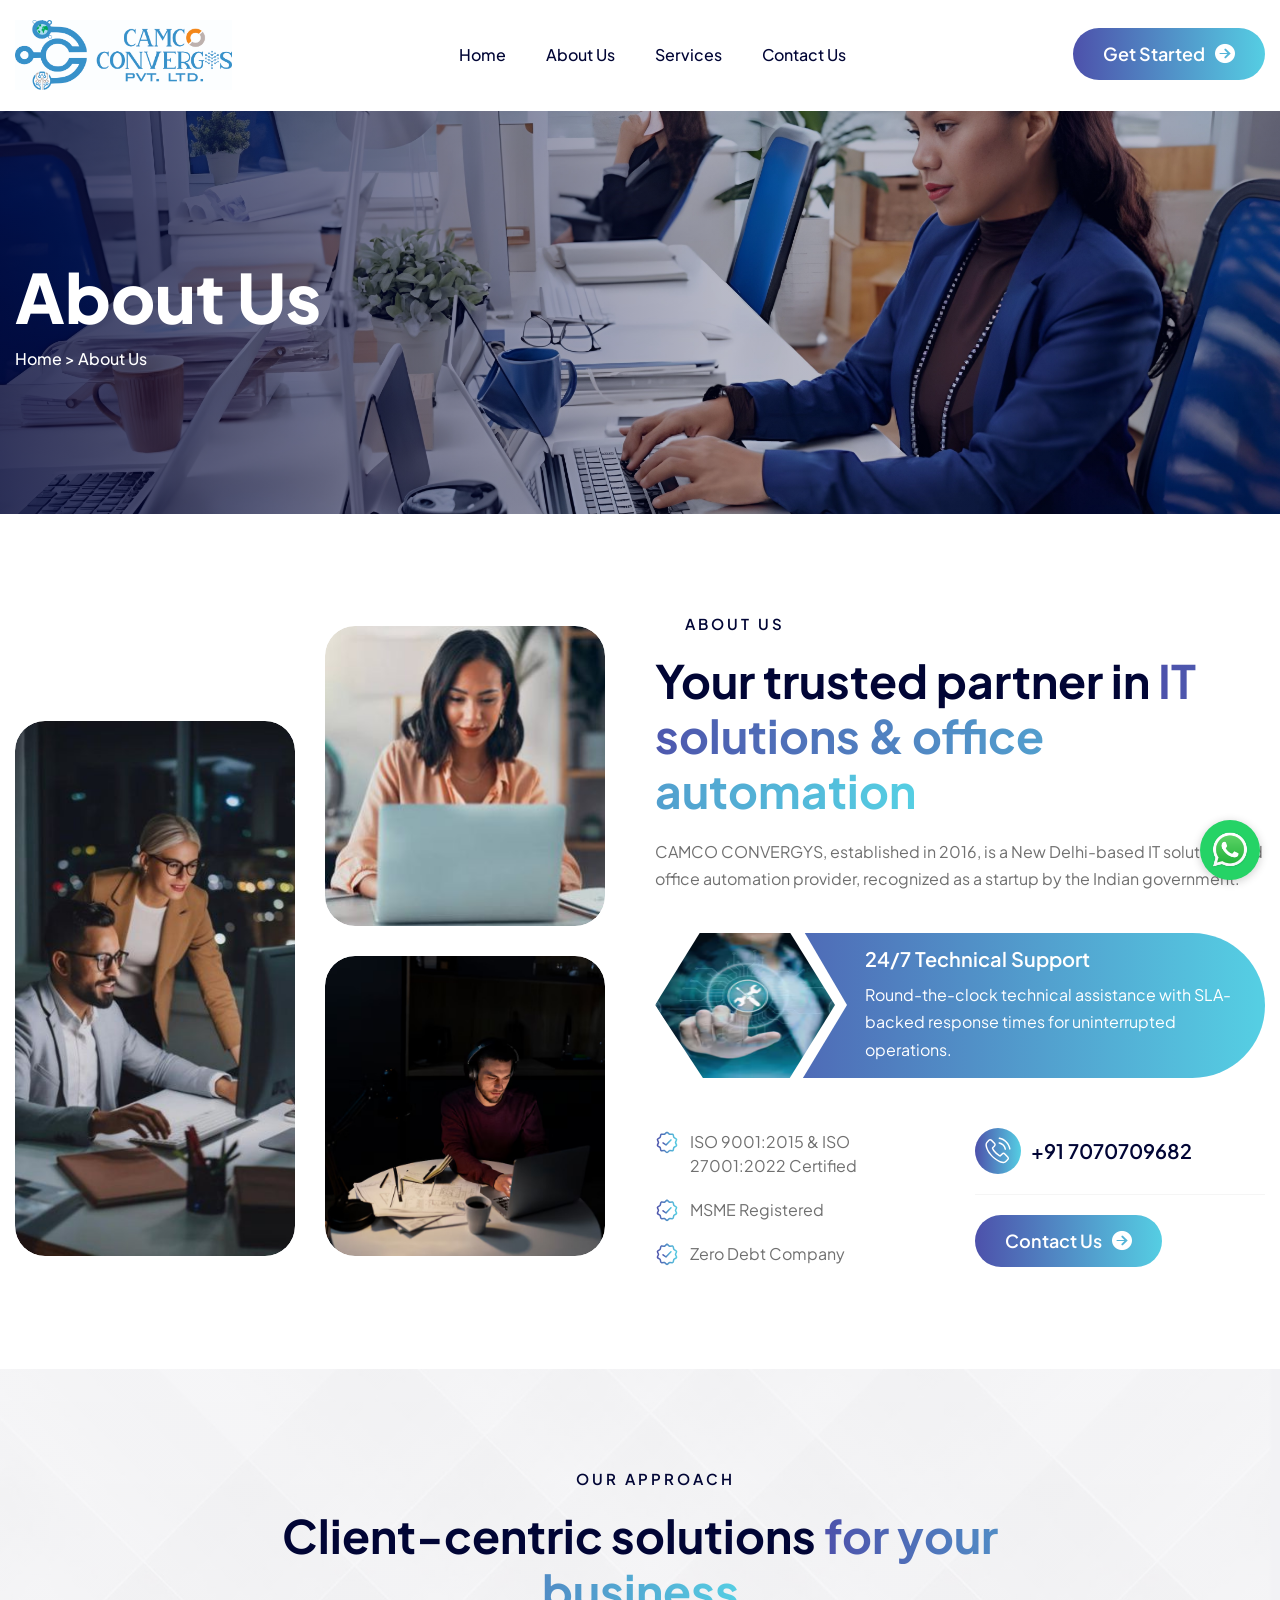
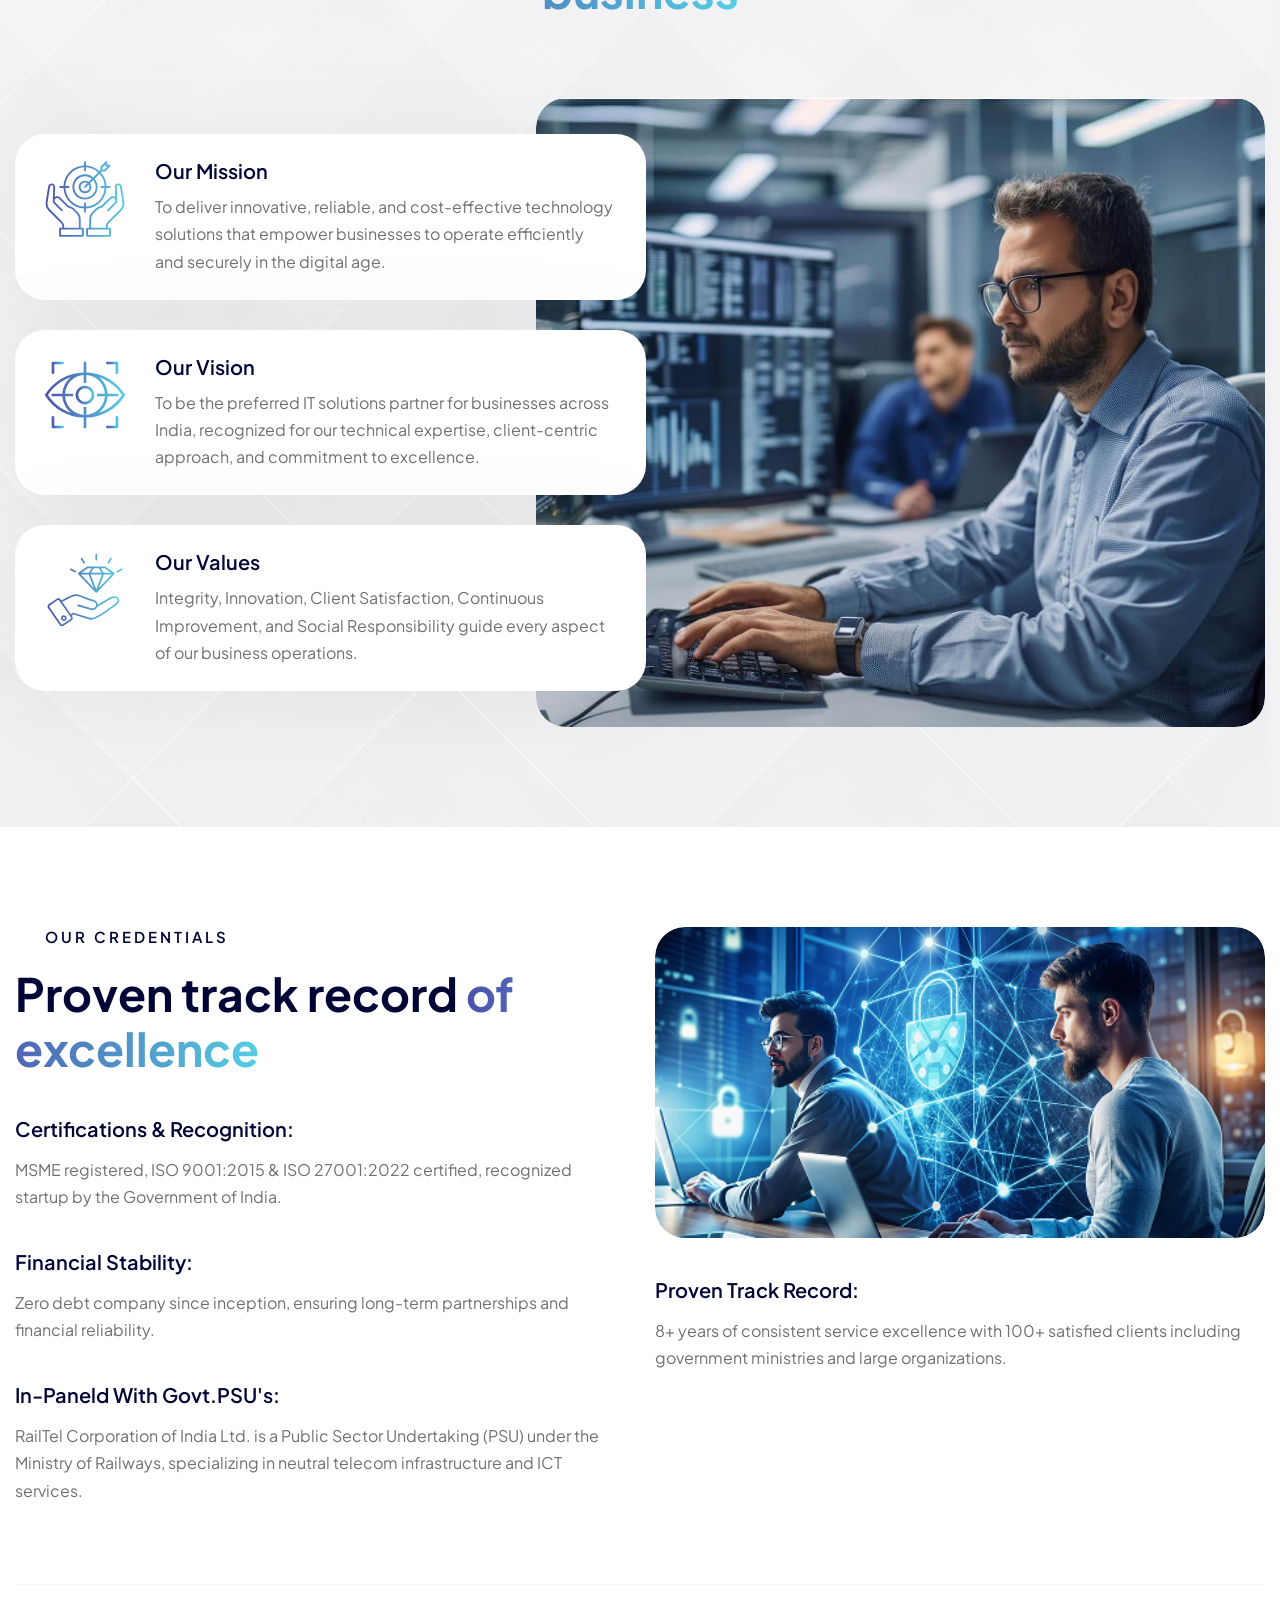
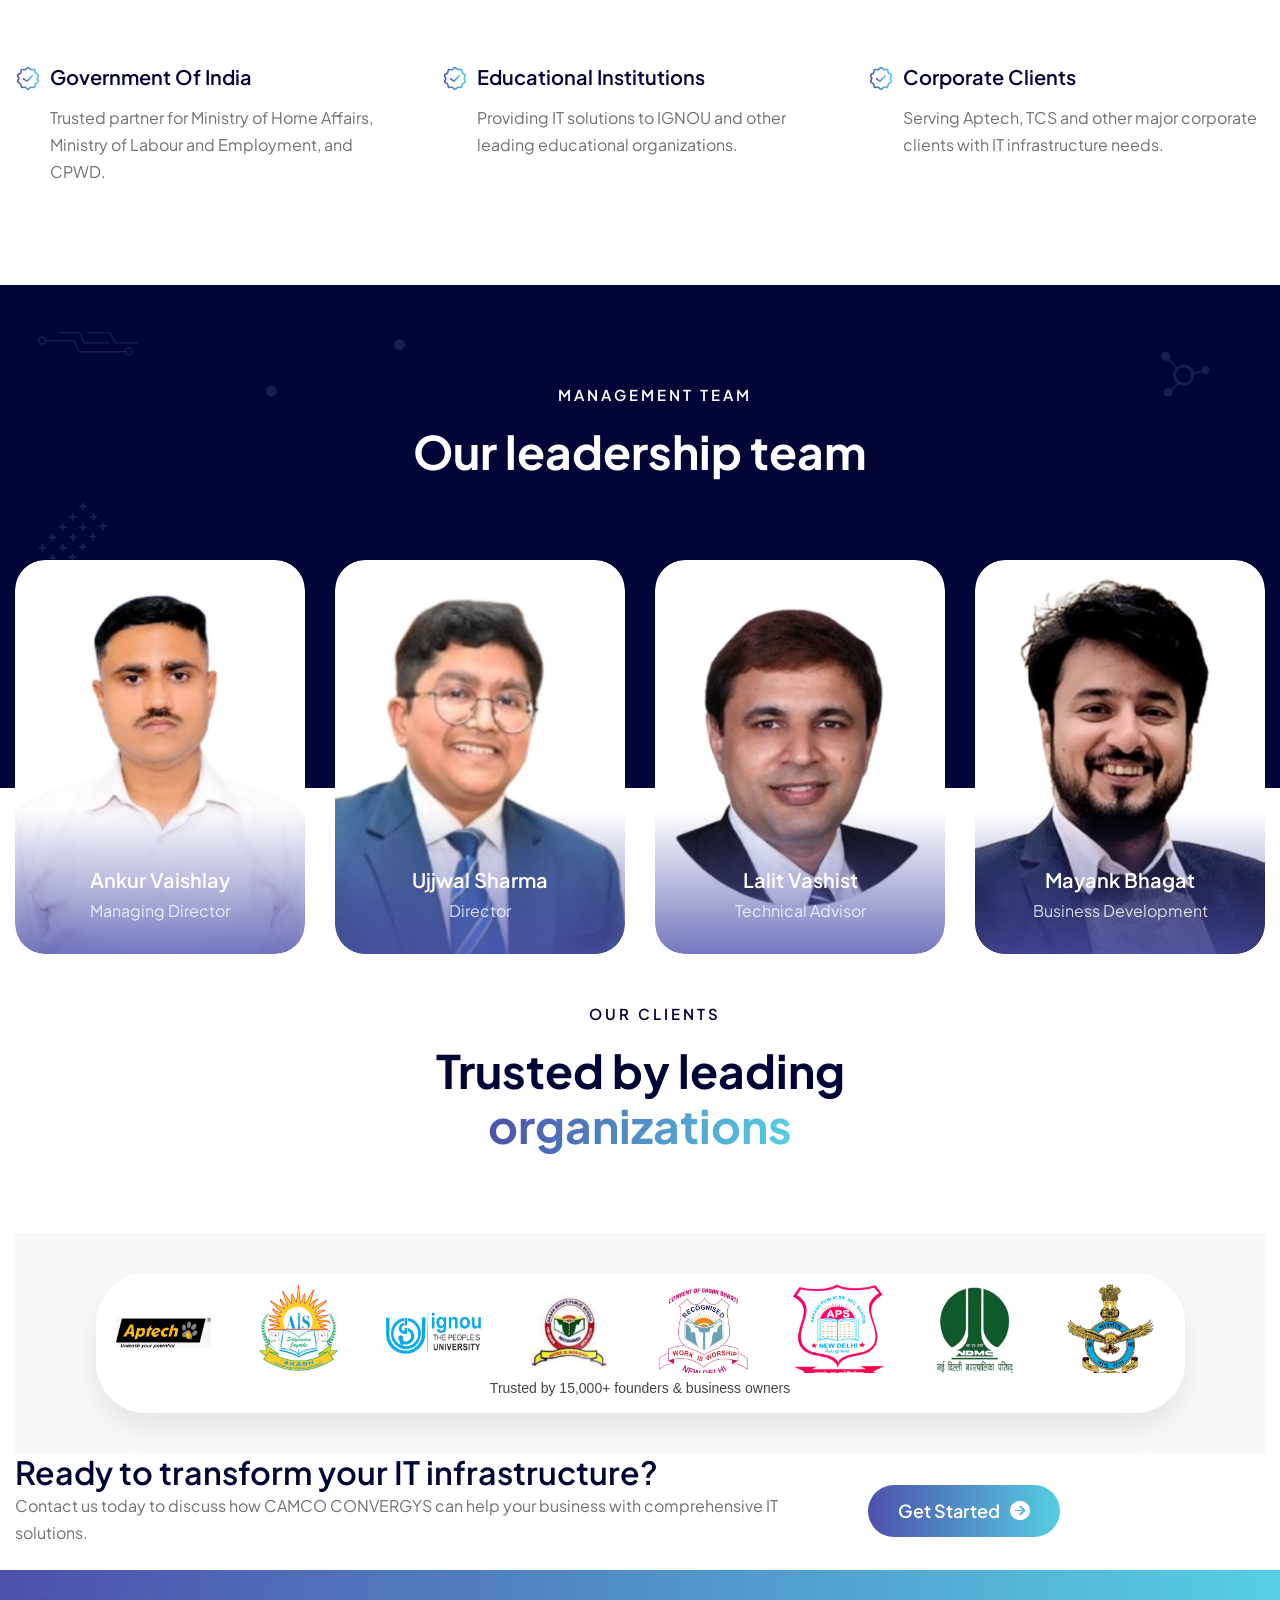
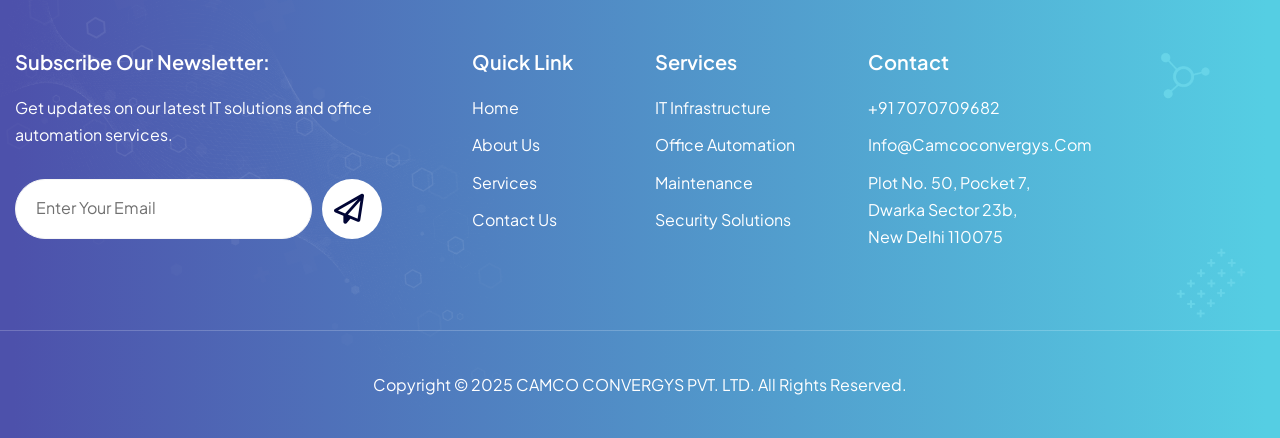
==== commit 699cd2c6: "Remove Lazy loading javascript code from all Home, About, services, contact" ====
--- a/about.html
+++ b/about.html
@@ -960,60 +960,6 @@
     </footer>
     <!-- Main Footer Section End -->
 
-    <!-- for lazy loading -->
-    <script>
-      document.addEventListener("DOMContentLoaded", function () {
-        const lazyElements = document.querySelectorAll(
-          "img, iframe, video source",
-        );
-
-        // Step 1: Move src to data-src if not already set
-        lazyElements.forEach((el) => {
-          if (!el.dataset.src && el.src) {
-            el.dataset.src = el.src;
-            el.removeAttribute("src"); // prevent immediate loading
-          }
-        });
-
-        // Step 2: Lazy load with IntersectionObserver
-        if ("IntersectionObserver" in window) {
-          let observer = new IntersectionObserver(function (entries, observer) {
-            entries.forEach((entry) => {
-              if (entry.isIntersecting) {
-                const el = entry.target;
-
-                if (el.dataset.src) {
-                  el.src = el.dataset.src;
-                  // console.log("Lazy loading:", el.dataset.src); //only for test
-                }
-
-                if (el.tagName === "SOURCE") {
-                  const video = el.closest("video");
-                  if (video) video.load();
-                }
-
-                observer.unobserve(el);
-              }
-            });
-          });
-
-          lazyElements.forEach((el) => {
-            if (el.dataset.src) observer.observe(el);
-          });
-        } else {
-          // Fallback for older browsers
-          lazyElements.forEach((el) => {
-            if (el.dataset.src) {
-              el.src = el.dataset.src;
-              if (el.tagName === "SOURCE") {
-                const video = el.closest("video");
-                if (video) video.load();
-              }
-            }
-          });
-        }
-      });
-    </script>
 
     <!-- Jquery Library File -->
     <script src="js/jquery-3.7.1.min.js"></script>
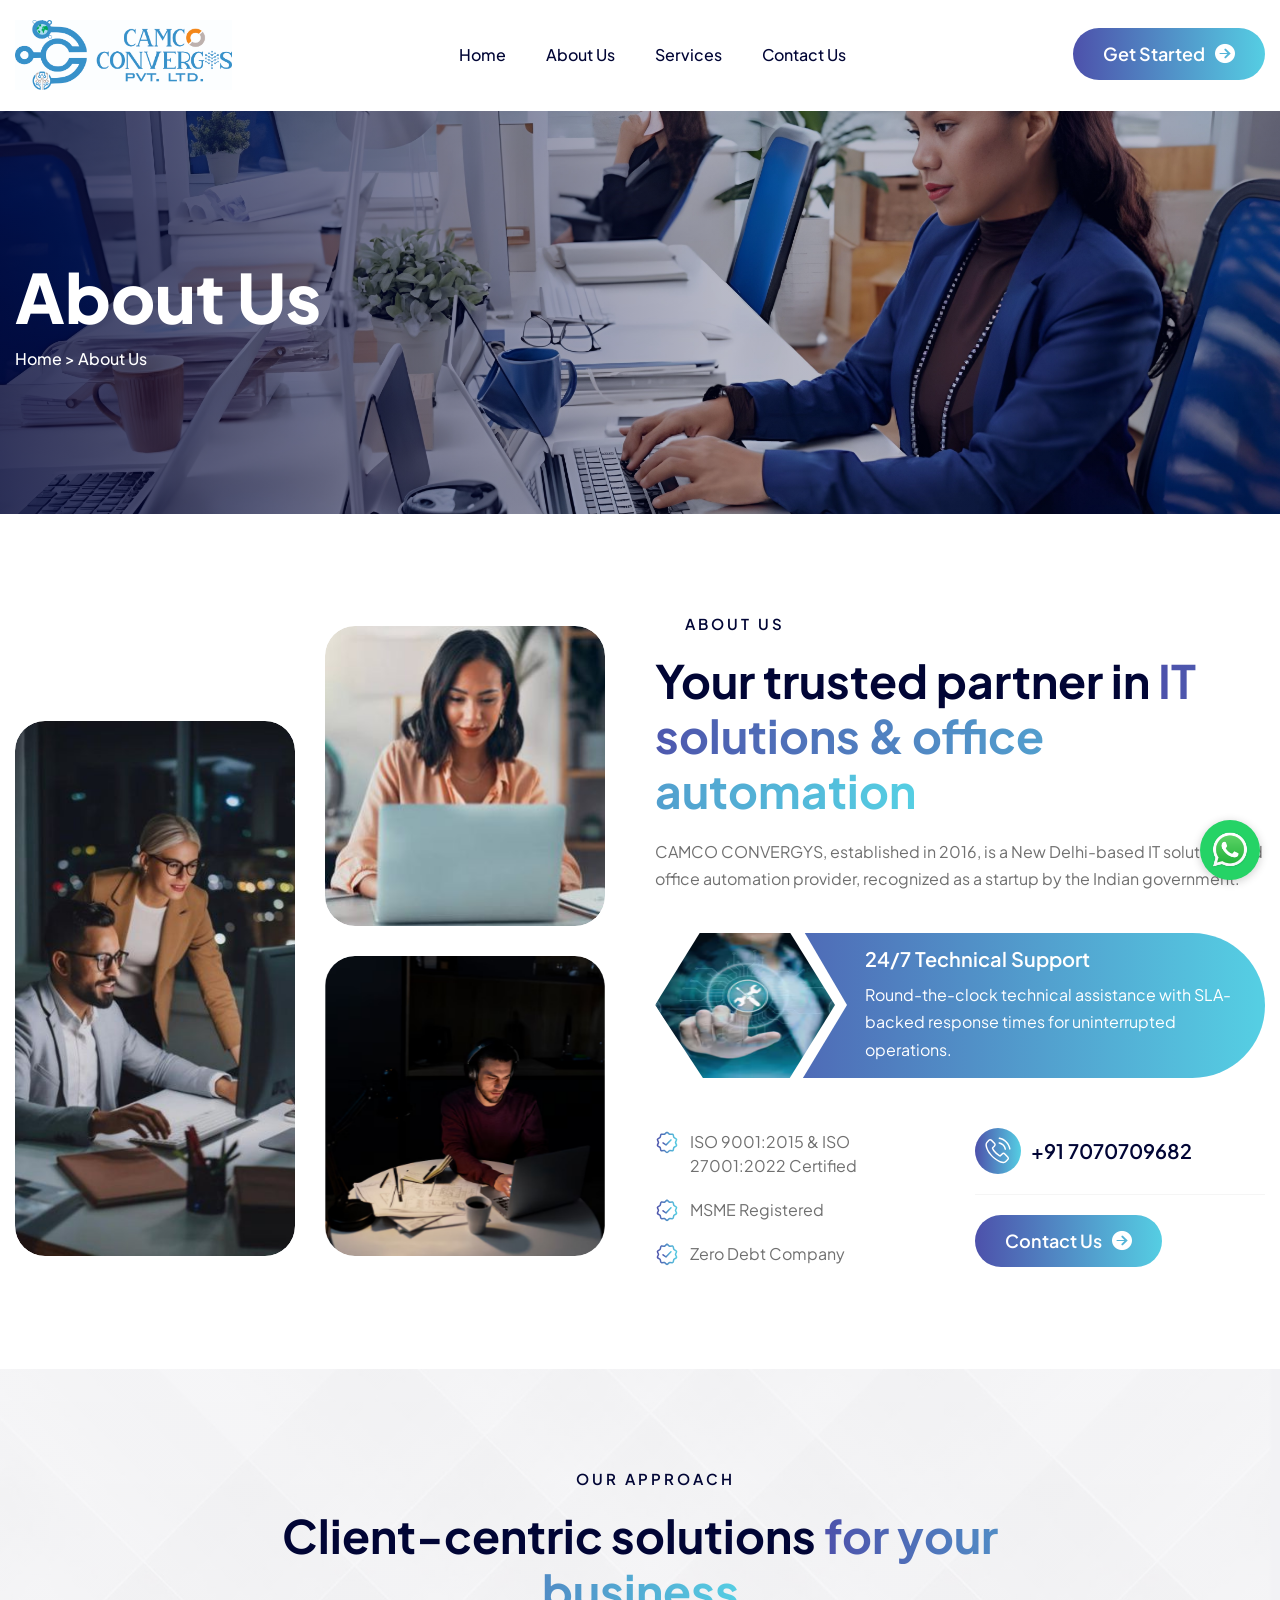
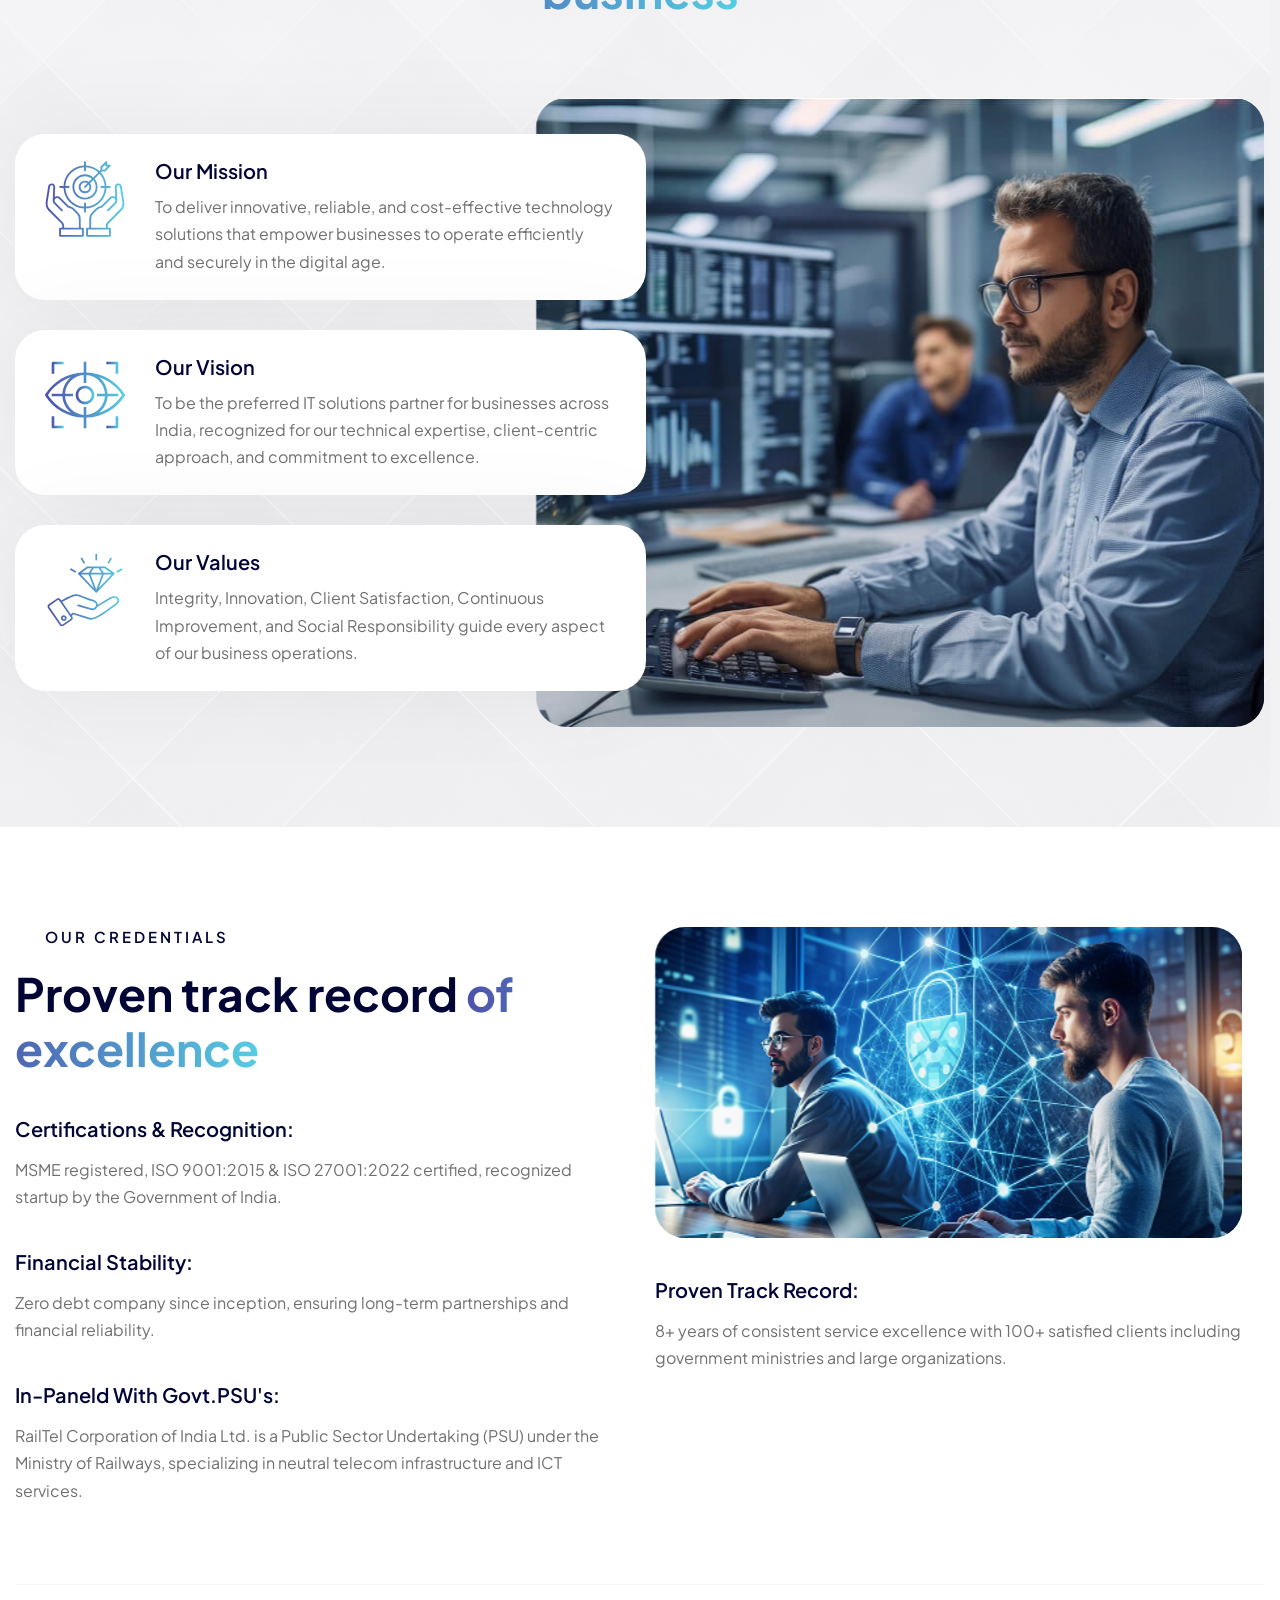
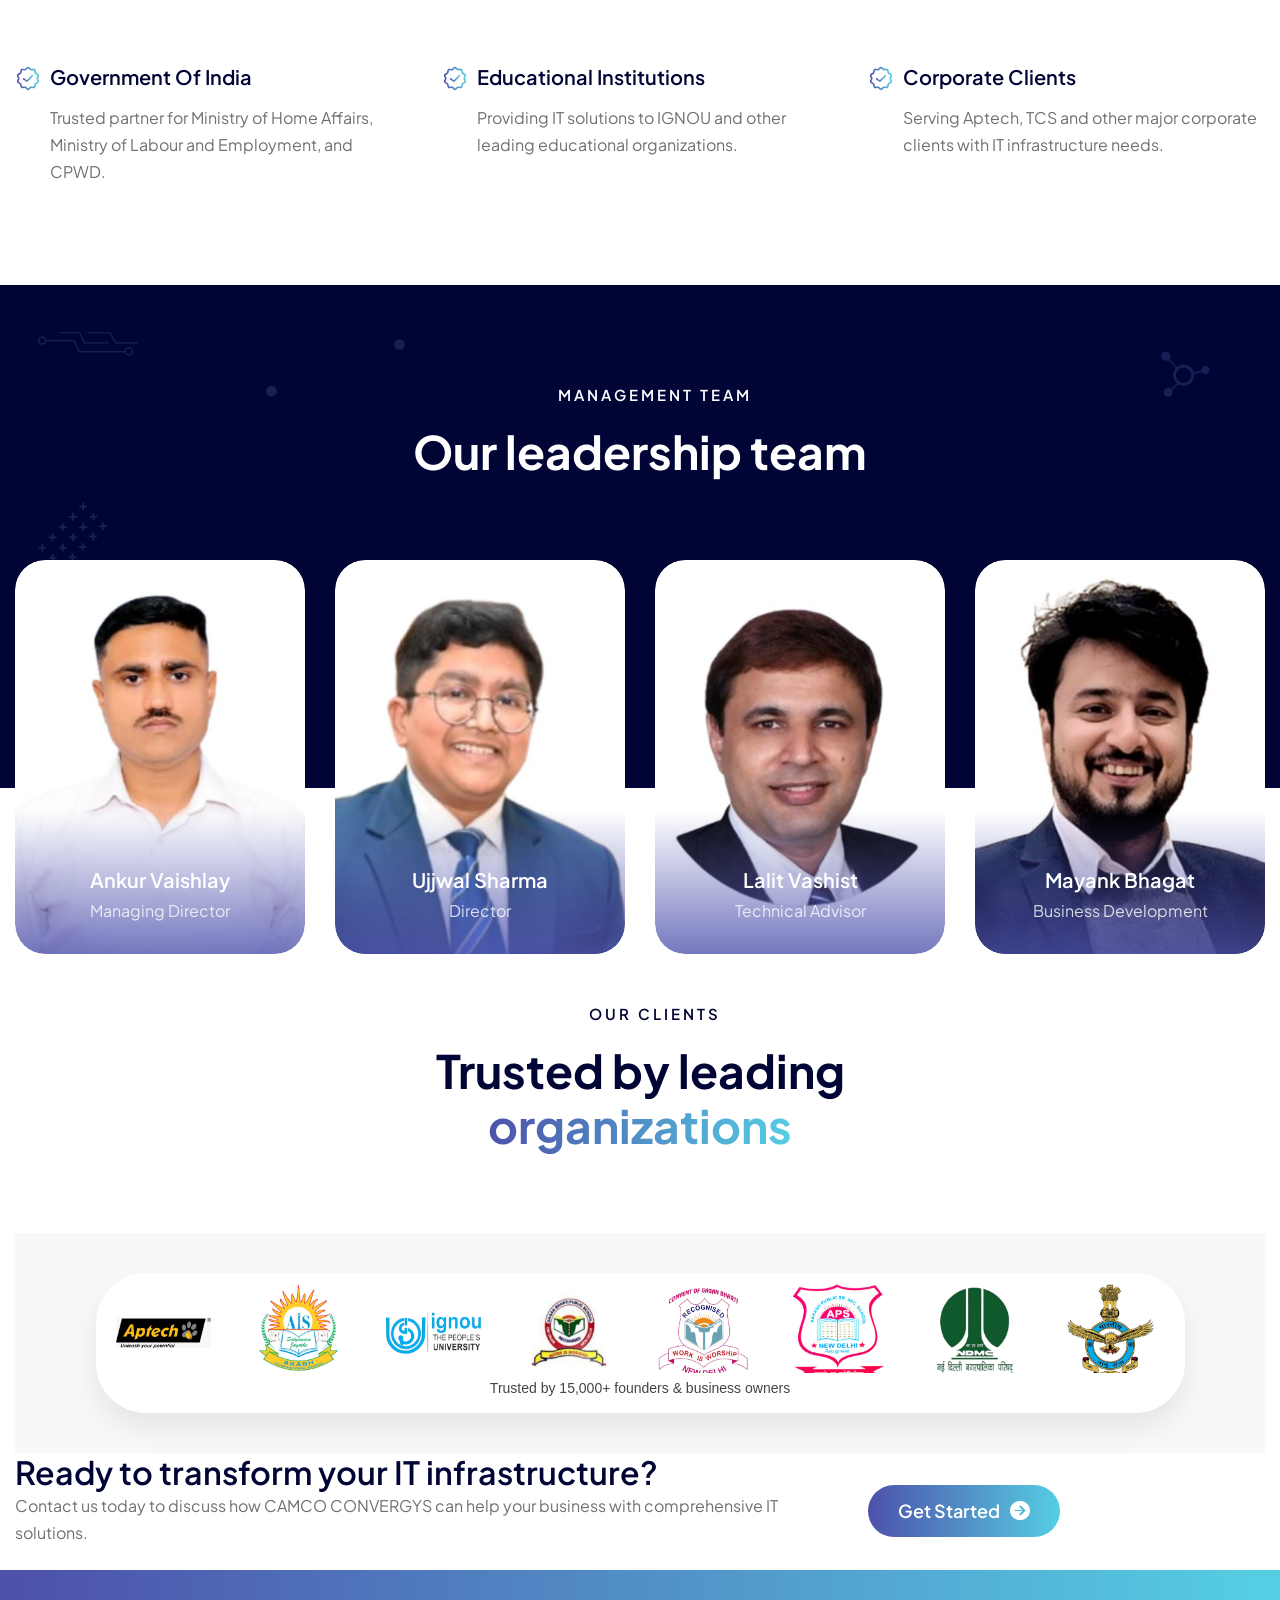
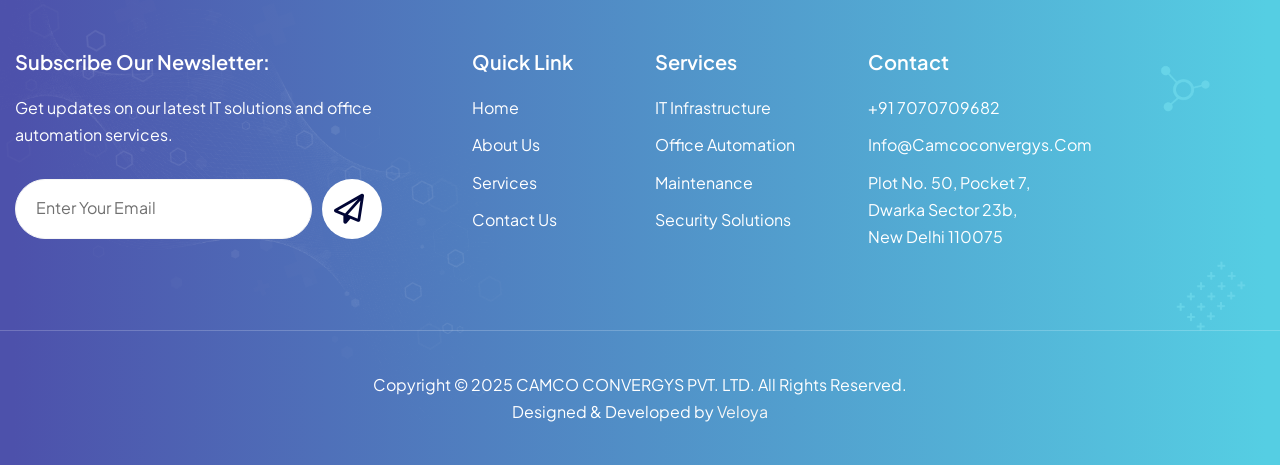
==== commit 5987026b: "add Developer Credit in footer veloya.in" ====
--- a/about.html
+++ b/about.html
@@ -950,6 +950,10 @@
                   Copyright © 2025 CAMCO CONVERGYS PVT. LTD. All Rights
                   Reserved.
                 </p>
+                <p class="developer-credit">
+                  Designed & Developed by
+                  <a href="https://veloya.in" target="_blank" style="color: whitesmoke;"> Veloya </a>
+                </p>
               </div>
               <!-- Footer Copyright Text End -->
             </div>
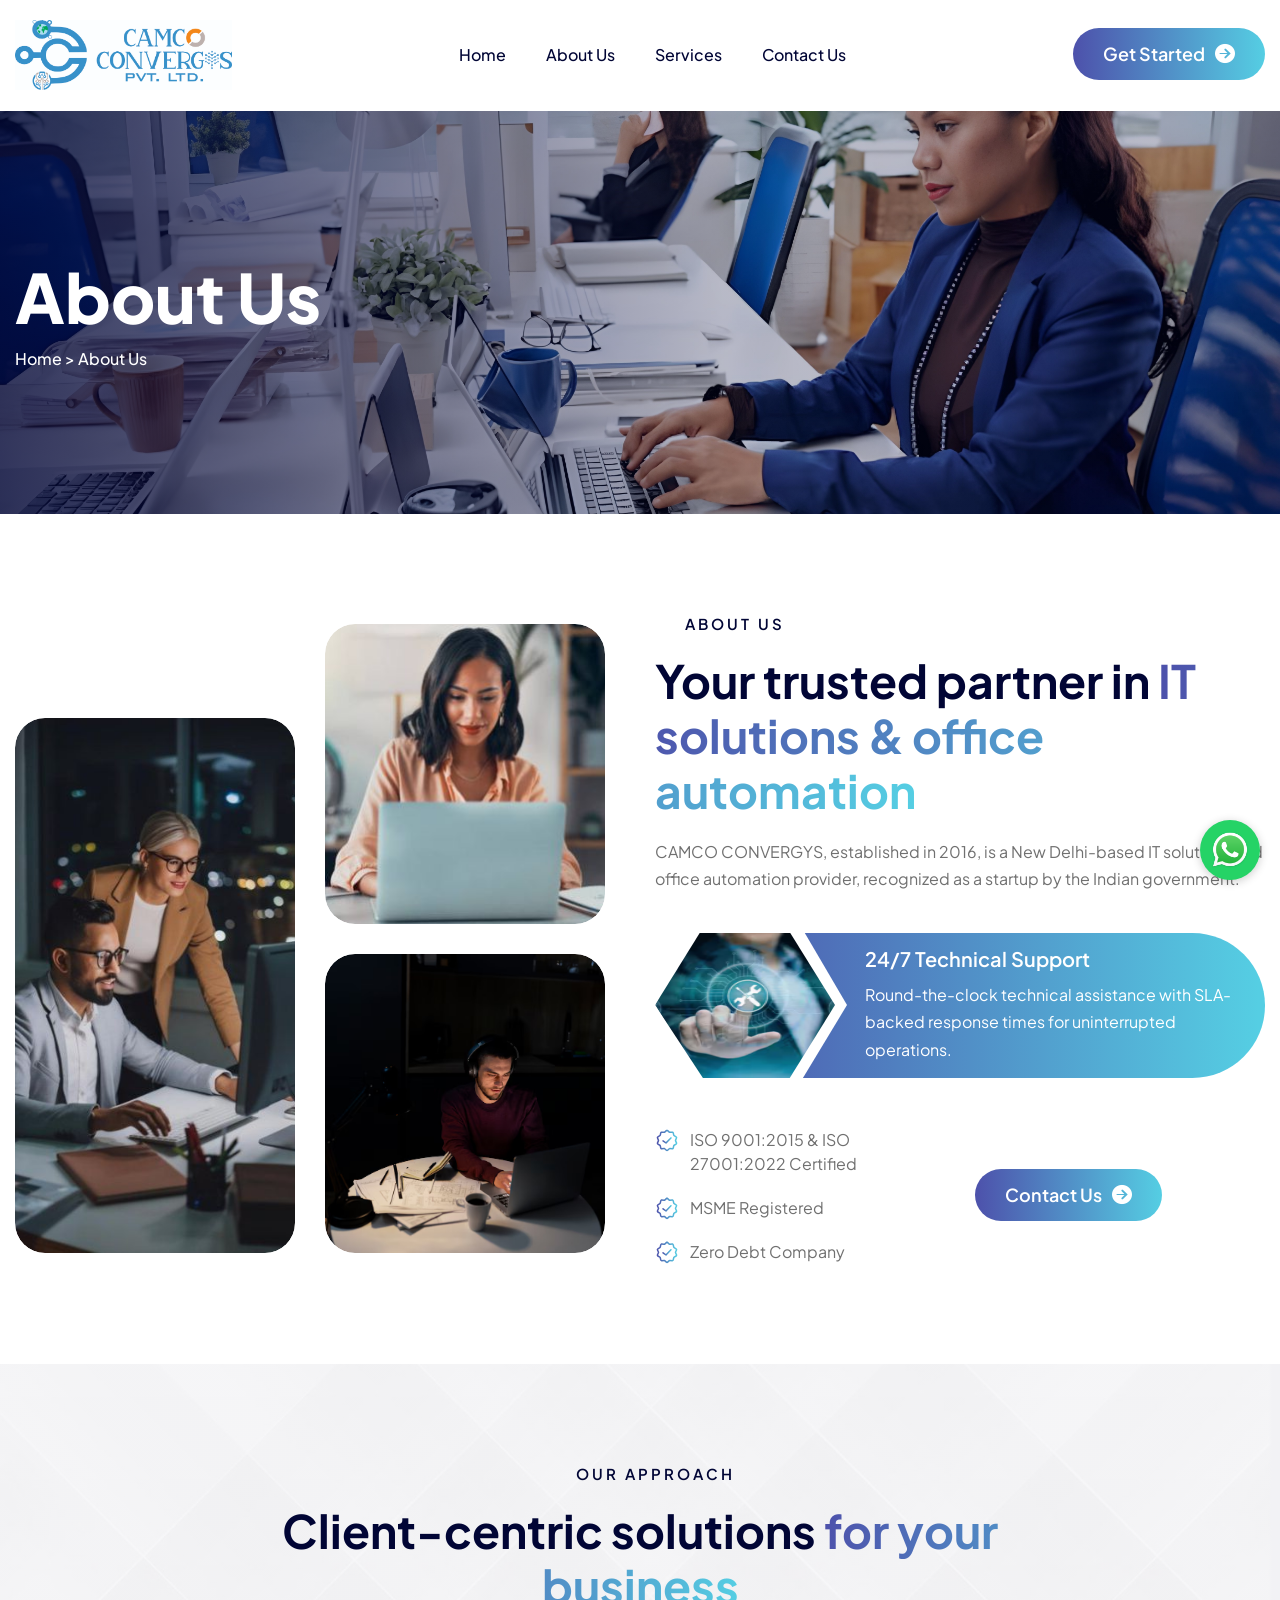
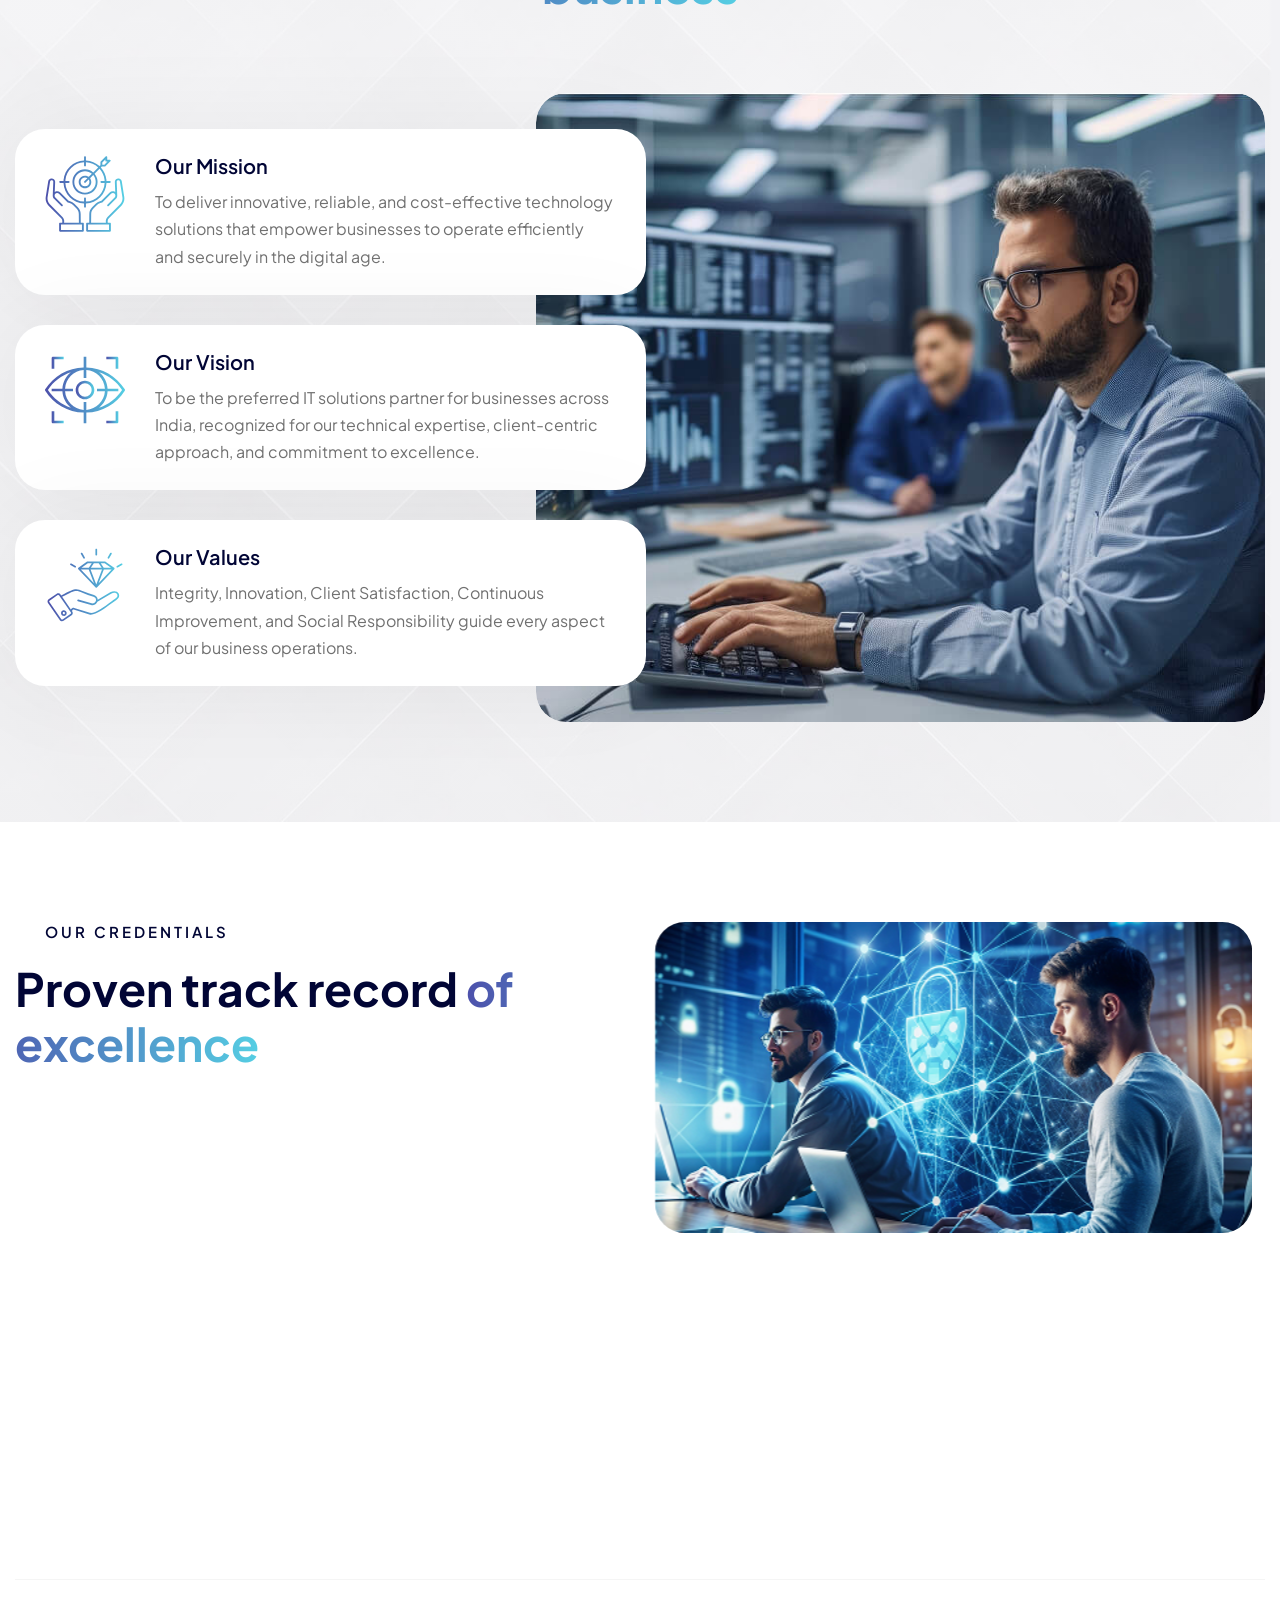
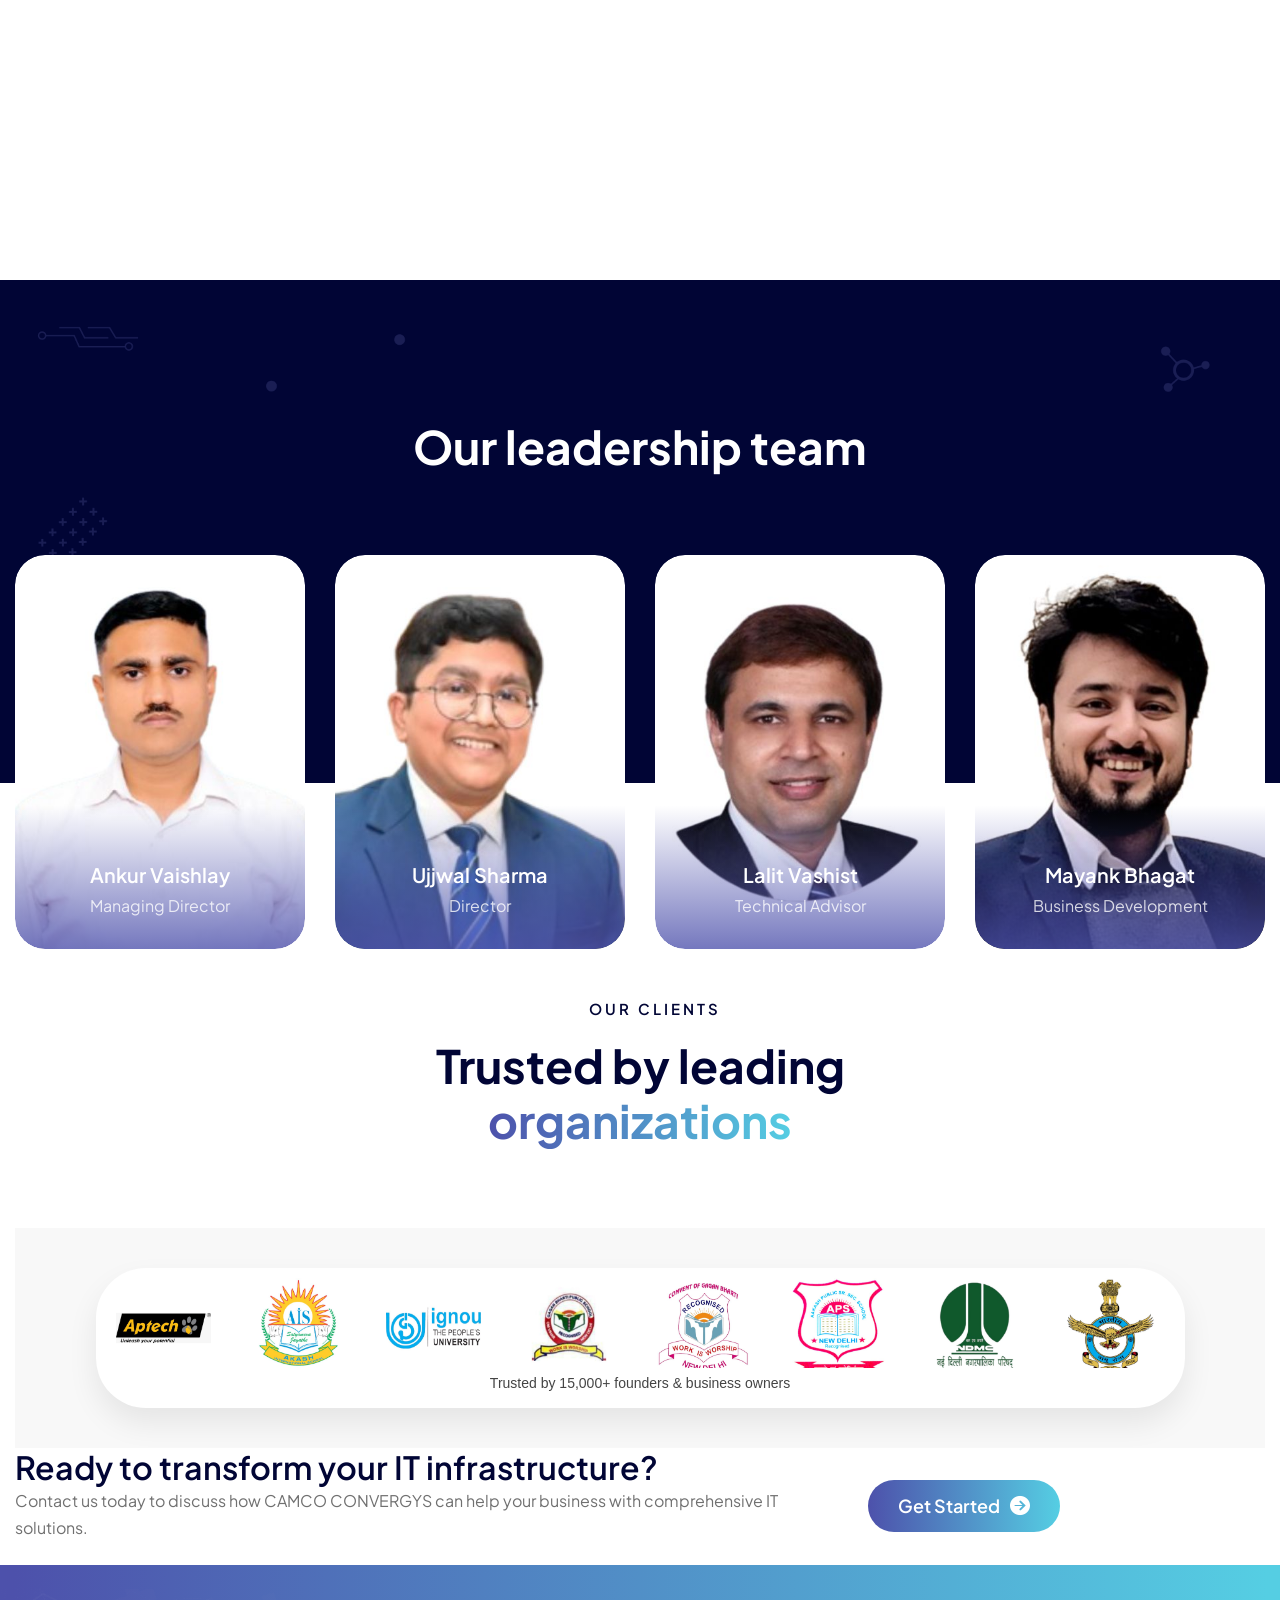
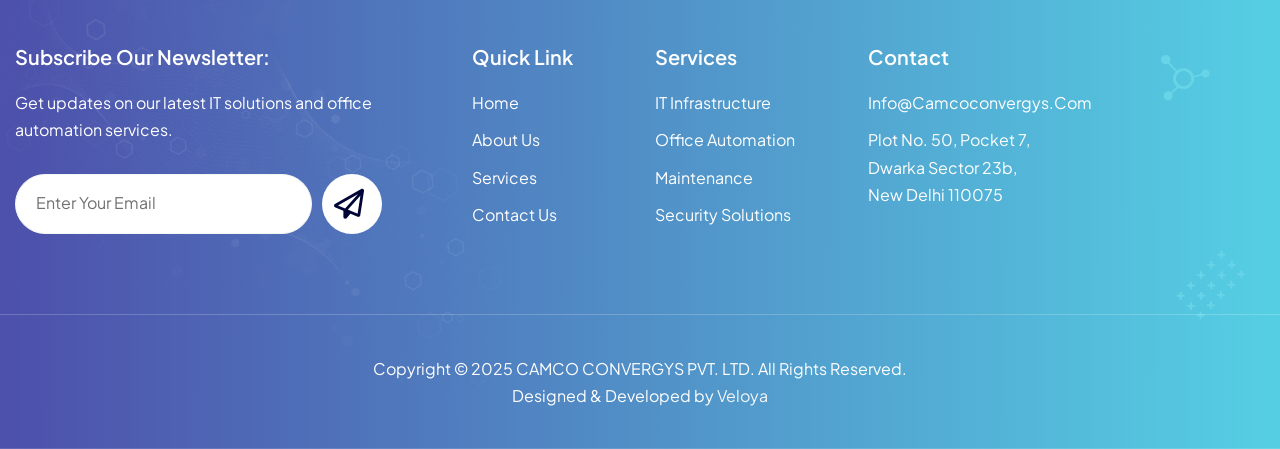
==== commit 3d26cc71: "Add new services trading and services and comment mobile no from all pages" ====
--- a/about.html
+++ b/about.html
@@ -261,7 +261,7 @@
                 <!-- About Footer Content Start -->
                 <div class="about-footer-content">
                   <!-- About Content Button Start -->
-                  <div class="about-contact-btn">
+                  <!-- <div class="about-contact-btn">
                     <div class="icon-box">
                       <img src="images/icon-phone.svg" alt="Call Us" />
                     </div>
@@ -269,7 +269,7 @@
                     <div class="about-footer-btn-content">
                       <h3><a href="tel:+917070709682">+91 7070709682</a></h3>
                     </div>
-                  </div>
+                  </div> -->
                   <!-- About Content Button End -->
 
                   <!-- About Footer Button Start -->
@@ -923,7 +923,7 @@
             <div class="footer-links">
               <h3>Contact</h3>
               <ul>
-                <li><a href="tel:+917070709682">+91 7070709682</a></li>
+                <!-- <li><a href="tel:+917070709682">+91 7070709682</a></li> -->
                 <li>
                   <a href="mailto:info@camcoconvergys.com"
                     >info@camcoconvergys.com</a
